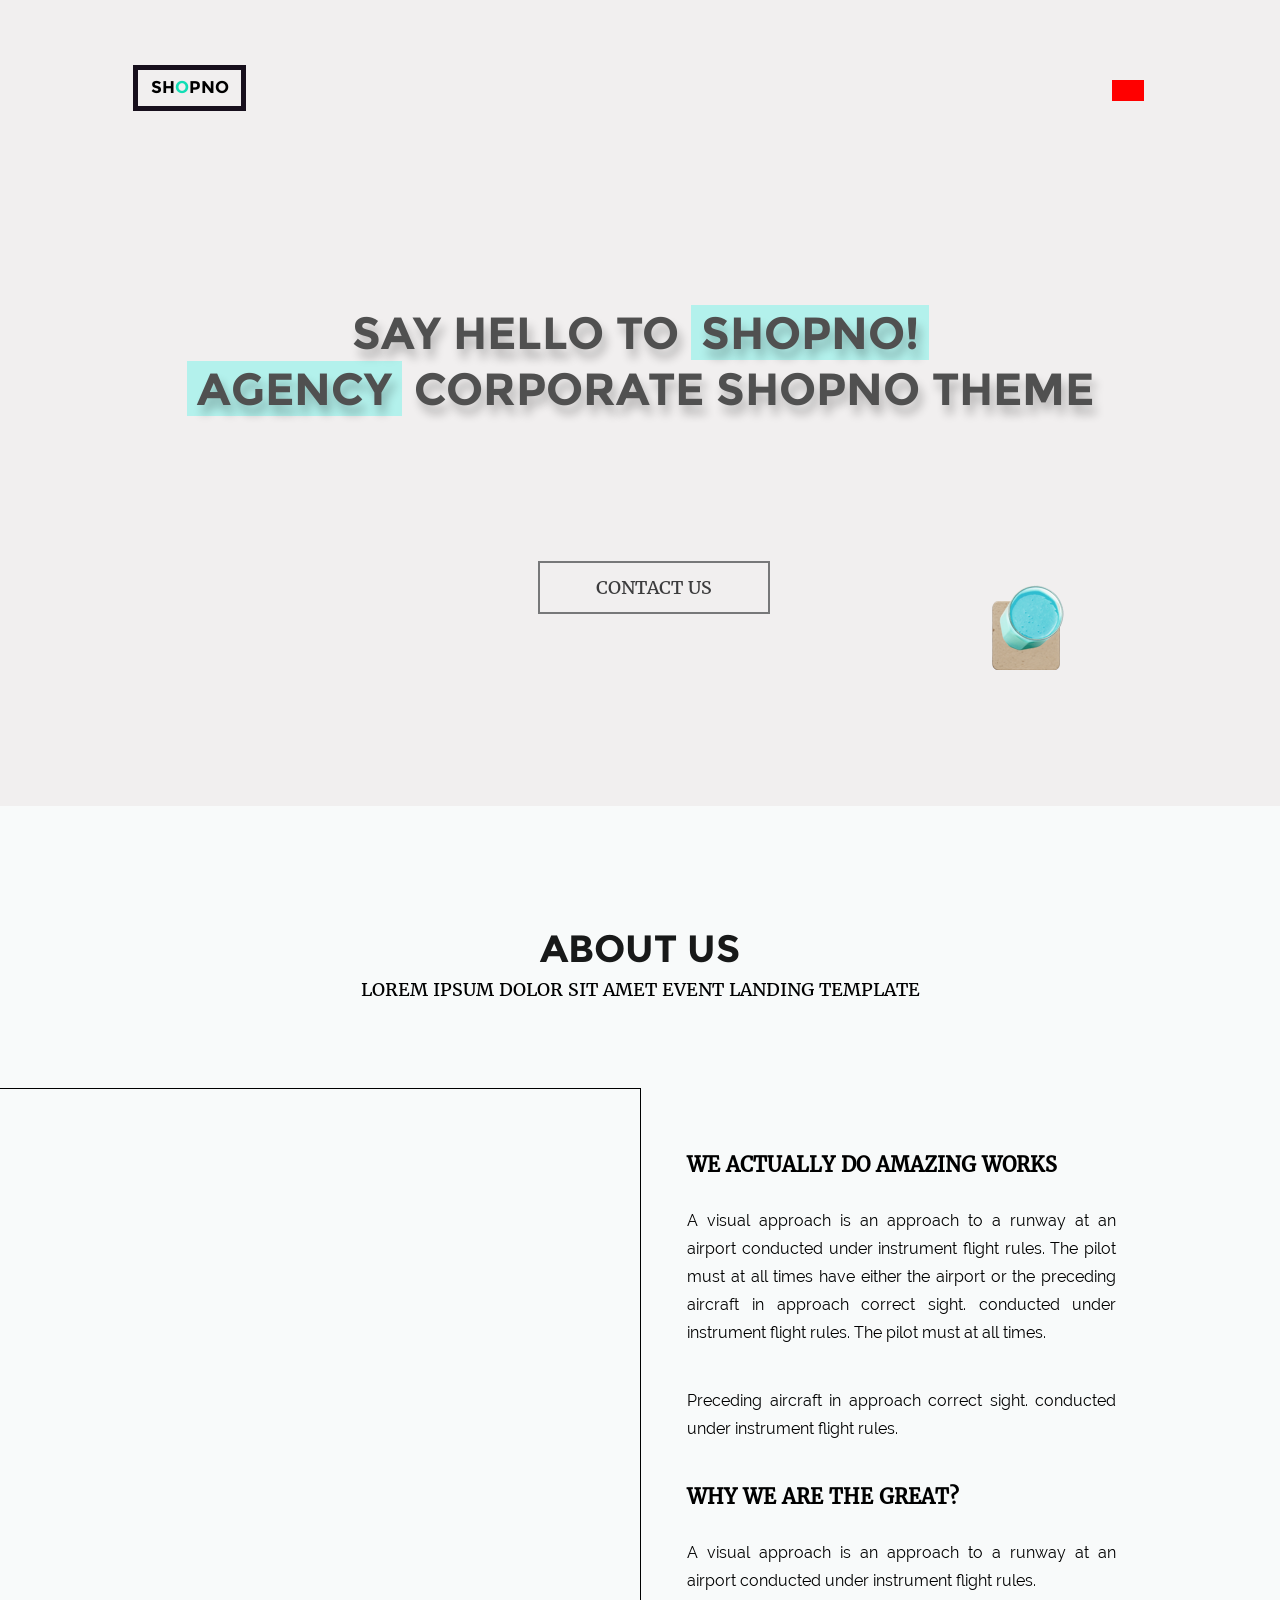
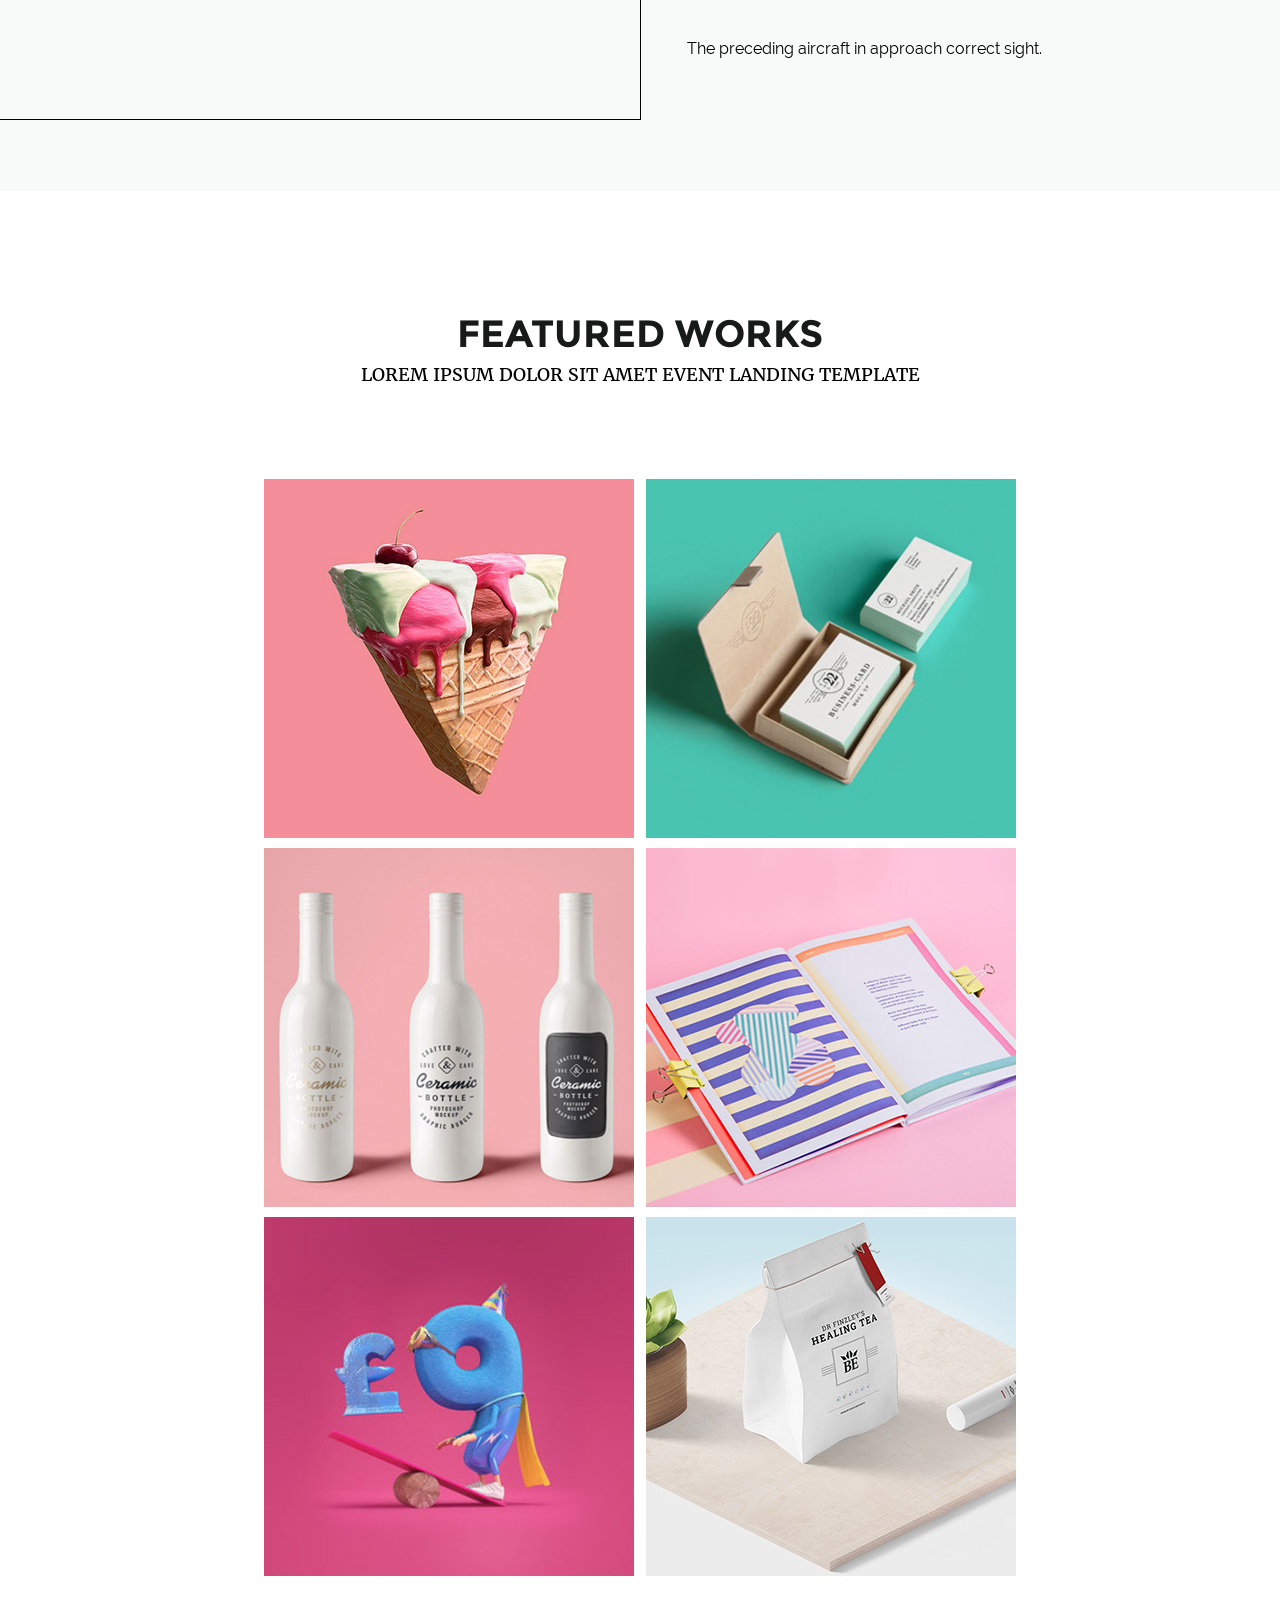
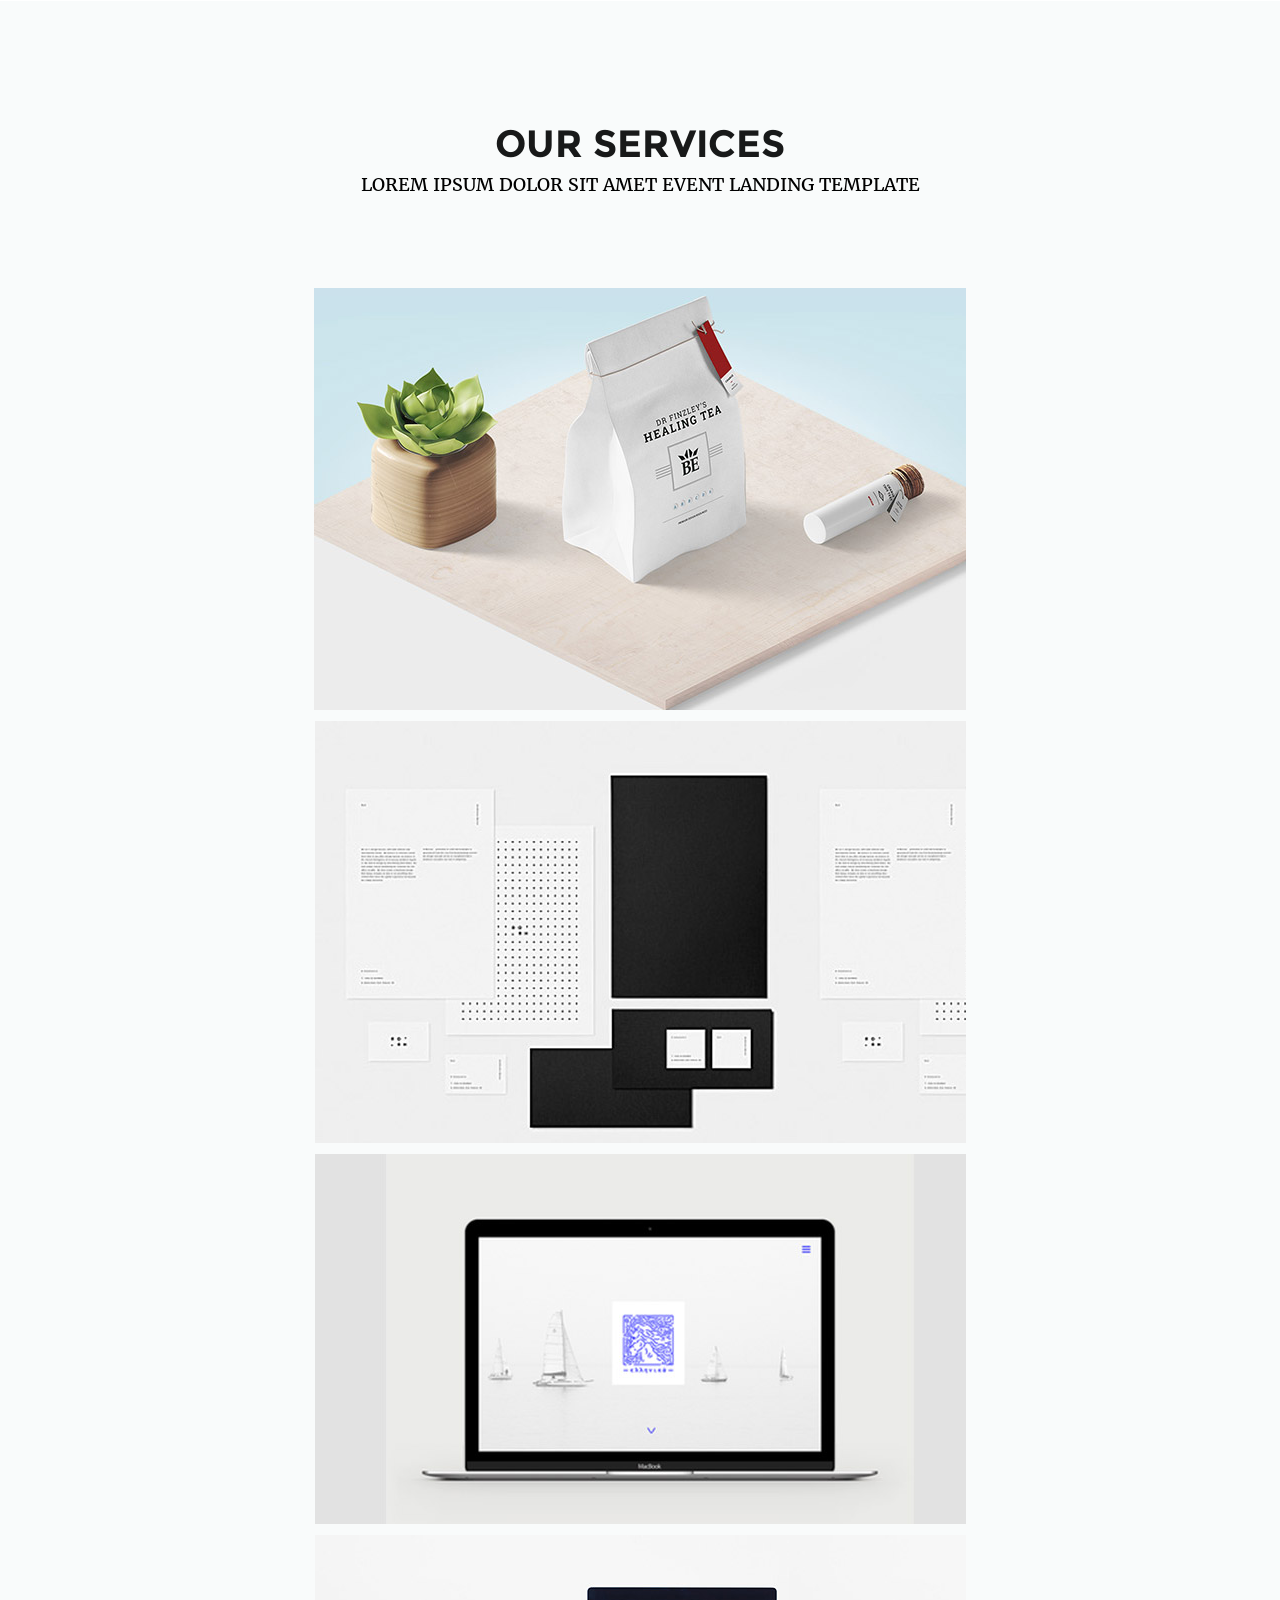
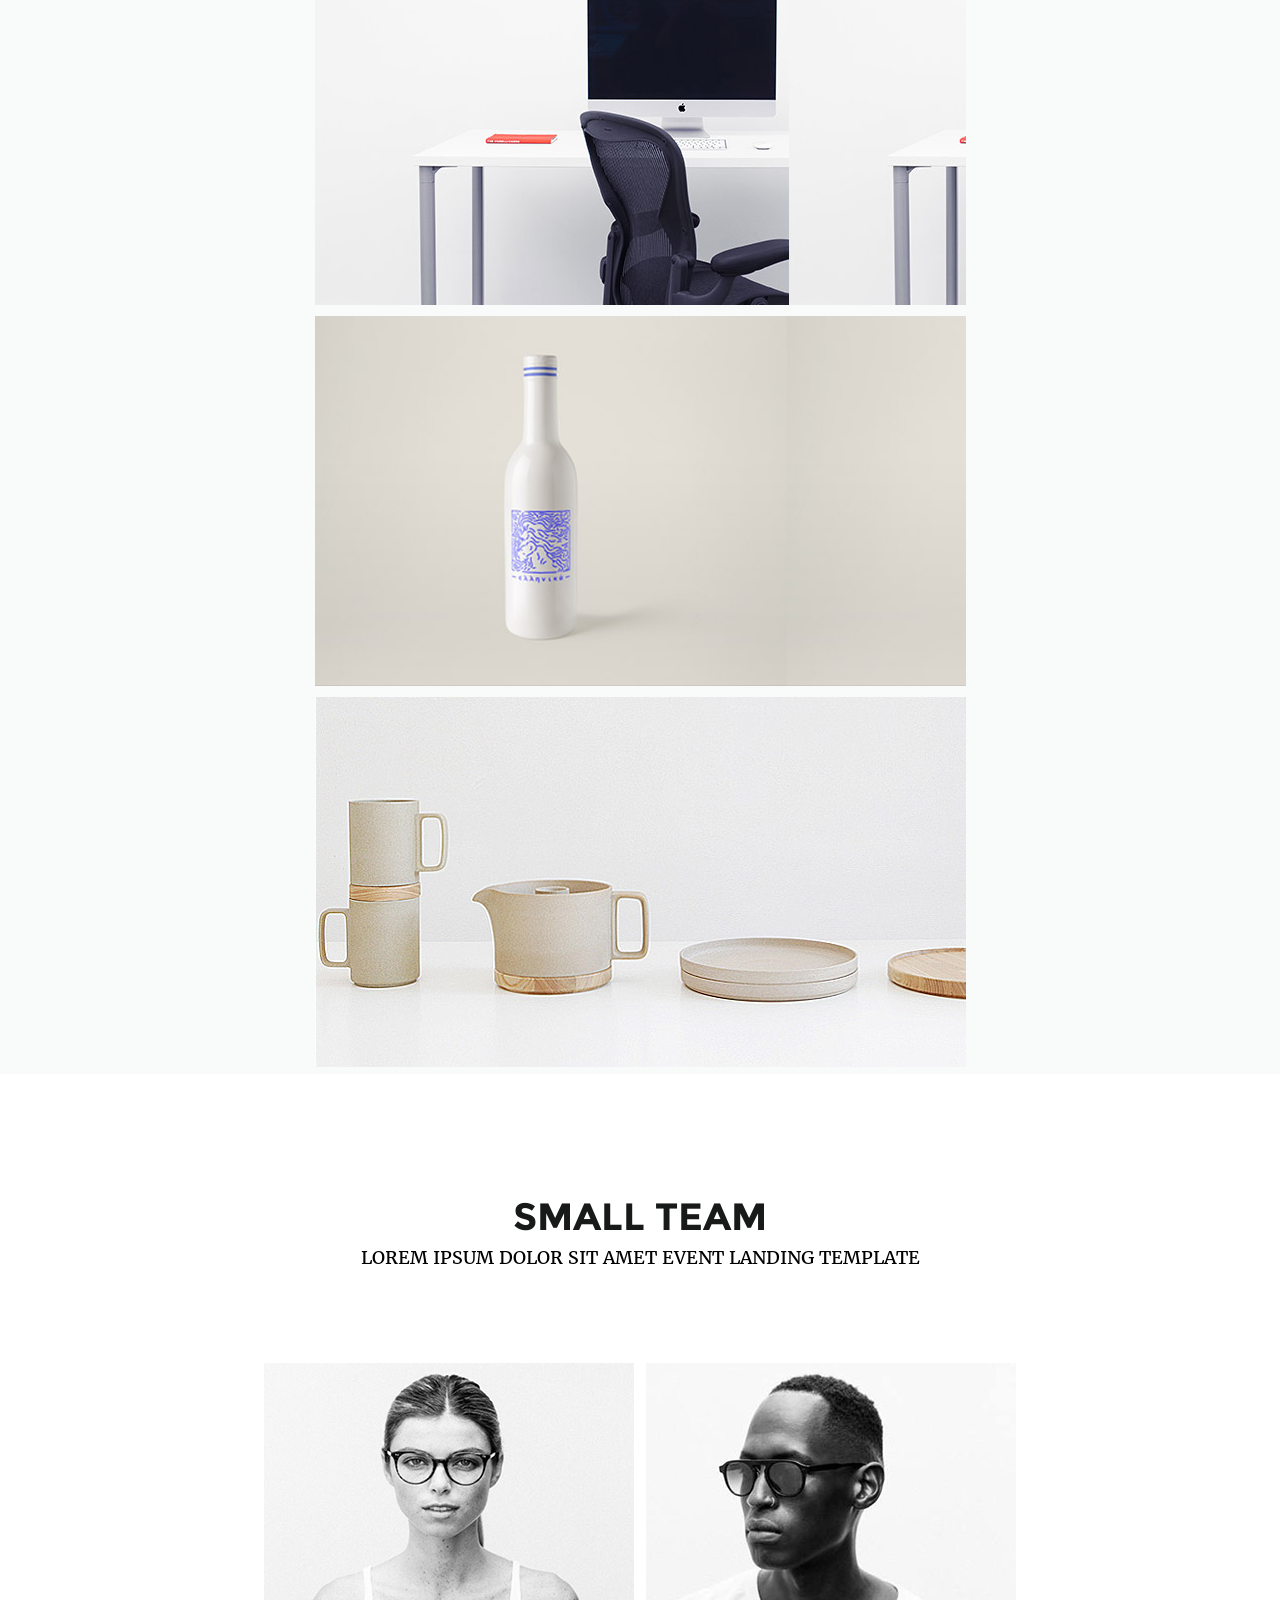
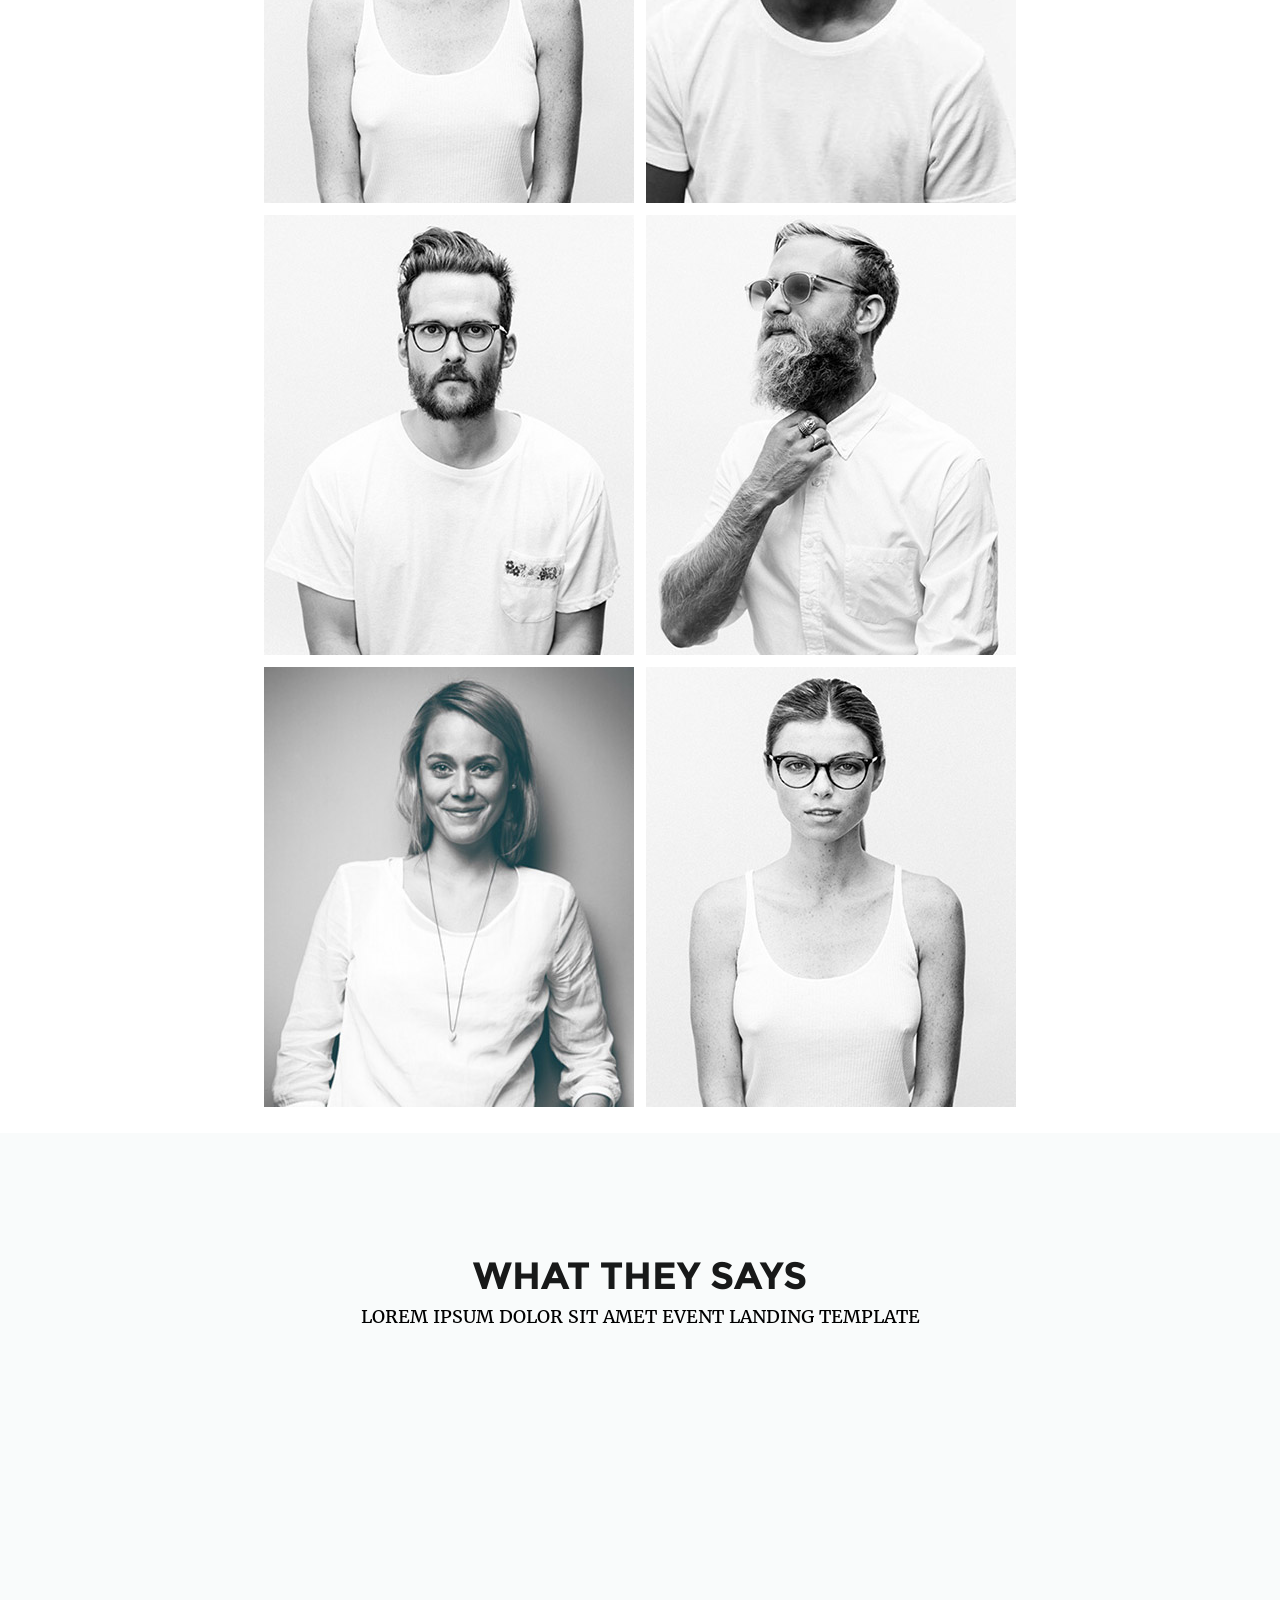
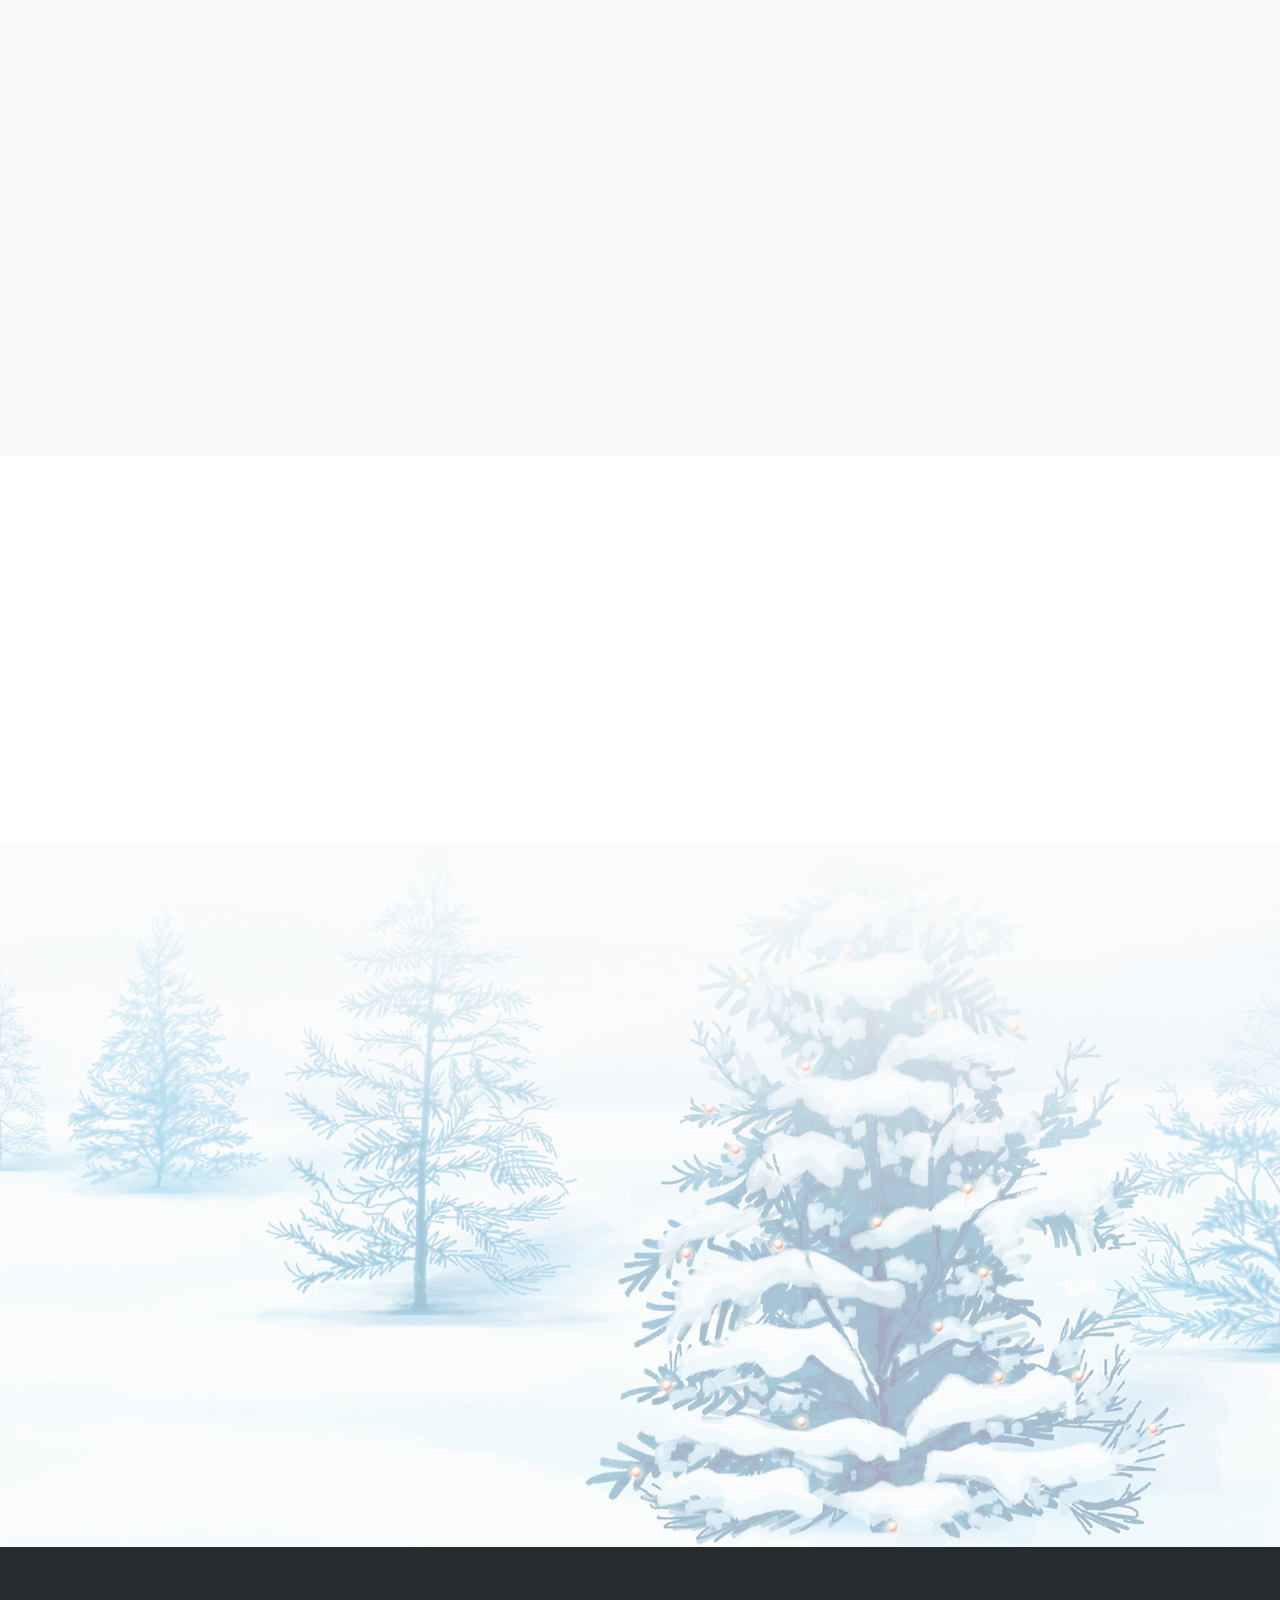
==== index.html @ 78c5b764 "Block Team" ====
<!DOCTYPE html>
<html>
	<head>
		<meta charset="utf-8">
	  	<title>PSD макет</title>
	  	<!-- <meta name="viewport" content="width=device-width"> -->
	  	<link rel="stylesheet" type="text/css" href="reset.css">
	  	<link rel="stylesheet" type="text/css" href="style.css">
	</head>

	<body>
		<div class="container">
			<header class="header">
				<div class="logo header__logo">
					<p>sh<span>o</span>pno</p>
				</div>
				<div class="header__menu"></div>
				<div class="header__text">
					<p>say hello to <span class="text_color">shopno!</span><br>
					<span class="text_color">agency</span> corporate shopno theme</p>
				</div>
				<a class="header__button" href="#">contact us</a>
				<img class="header__img1" src="img/Cork coaster.png">
				<img class="header__img2" src="img/Glass.png">
			</header>

			<section class="about_us">
				<header>
					<h2 class="title_h2">about us</h2>
					<p class="title_p">lorem ipsum dolor sit amet event landing template</p>
				</header>
				<div class="about_us__slider"><!-- Слайдер --></div>
				<article class="about_us__article">
					<h3>We Actually Do amazing works</h3>
					<p>A visual approach is an approach to a runway at an airport conducted under instrument flight rules. The pilot must at all times have either the airport or the preceding aircraft in approach correct sight. conducted under instrument flight rules. The pilot must at all times.</p>
					<p>Preceding aircraft in approach correct sight. conducted under instrument flight rules.</p>
					<h3>why we are the great?</h3>
					<p>A visual approach is an approach to a runway at an airport conducted under instrument flight rules.</p>
					<P>The preceding aircraft in approach correct sight.</p>
				</article>
				<div class="float_both"></div>
			</section>

			<section class="featured-works">
				<header>
					<h2 class="title_h2">featured works</h2>
					<p class="title_p">Lorem ipsum dolor sit amet event landing template</p>
				</header>
				<main>
					<a href="#"><img src="img/F1.jpg" alt=""></a>
					<a href="#"><img src="img/F2.jpg" alt=""></a>
					<a href="#"><img src="img/F3.jpg" alt=""></a>
					<a href="#"><img src="img/F4.jpg" alt=""></a>
					<a href="#"><img src="img/F5.jpg" alt=""></a>
					<a href="#"><img src="img/F6.jpg" alt=""></a>
					<div class="float_both"></div>
				</main>
			</section>

			<section class="our-services">
				<header>
					<h2 class="title_h2">our services</h2>
					<p class="title_p">Lorem ipsum dolor sit amet event landing template</p>
				</header>
				<main>
					<div class="pos services1">
						<div class="textBlok">
							<h3>Designing is The CooL LOVE FOR.</h3>
							<p>Our most popular service is our Virtual Receptionist. We know that sometimes it’s something and you middle most this job was posted less than five minutes ago, and we think it’s a good match for you. If you submit a proposal now, you’ll be one of the first candidates. You may even catch the client while they’re still online.</p>
							<a href="#">x</a>
						</div>						
					</div>
					<div class="pos services2">
						<div class="textBlok">
							<h3>cool psd Design</h3>
							<p>Our most popular service is our we know that sometimes it’s something and you middle most..</p>
							<a href="#">Know More</a>
						</div>
					</div>
					<div class="pos services3">
						<div class="textBlok">
							<h3>Designing is The Cool</h3>
							<p>Our most popular service is our Virtual Receptionist. We know that ...</p>
							<a href="#">Know More</a>
						</div>						
					</div>
					<div class="pos services4">
						<div class="textBlok">
							<h3>PSD TO HTML KORI</h3>
							<p>We know that sometimes it’s something and you middle most..</p>
							<a href="#">Know More</a>
						</div>						
					</div>
					<div class="pos services5">
						<div class="textBlok">
							<h3>cool psd Design</h3>
							<p>Our most popular service is our new virtual Receptionist you middle most..</p>
							<a href="#">Know More</a>
						</div>						
					</div>
					<div class="pos services6">
						<div class="textBlok">
							<h3>Designing is The Cool FOR</h3>
							<p>Our most popular service is our Virtual Receptionist. We know that sometimes it’s something and you middle most..</p>
							<a href="#">Know More</a>
						</div>						
					</div>
				</main>
			</section>

			<section class="small-team">
				<header>
					<h2 class="title_h2">small team</h2>
					<p class="title_p">Lorem ipsum dolor sit amet event landing template</p>
				</header>
				<main>
					<div class="pos">
						<img class="img_team1" src="img/Team1.jpg" alt="">
						<div class="romb romb1"></div>
						<div class="square square1">
							<h1>AL RAYHAN <span>/ UI Designer</span></h1>
							<p>Lorem Ipsum is not simply is  an action designer random text It has roots in a piece.</p>
							<ul class="social">
								<li><a href="#"></a></li>
								<li><a href="#"></a></li>
								<li><a href="#"></a></li>
								<li><a href="#"></a></li>
							</ul>
						</div>
					</div>
					<div class="pos">
						<img class="img_team2" src="img/Team2.jpg" alt="">
						<div class="romb romb1"></div>
						<div class="square square1">
							<h1>AL RAYHAN <span>/ UI Designer</span></h1>
							<p>Lorem Ipsum is not simply is  an action designer random text It has roots in a piece.</p>
							<ul class="social">
								<li class="social_icon1"><a href="#"></a></li>
								<li class="social_icon2"><a href="#"></a></li>
								<li class="social_icon3"><a href="#"></a></li>
								<li class="social_icon4"><a href="#"></a></li>
							</ul>
						</div>
					</div>
					<div class="pos">
						<img class="img_team3" src="img/Team3.jpg" alt="">
						<div class="romb romb1"></div>
						<div class="square square1">
							<h1>AL RAYHAN <span>/ UI Designer</span></h1>
							<p>Lorem Ipsum is not simply is  an action designer random text It has roots in a piece.</p>
							<ul class="social">
								<li class="social_icon1"><a href="#"></a></li>
								<li class="social_icon2"><a href="#"></a></li>
								<li class="social_icon3"><a href="#"></a></li>
								<li class="social_icon4"><a href="#"></a></li>
							</ul>
						</div>
					</div>
					<div class="pos">
						<img class="img_team4" src="img/Team4.jpg" alt="">
						<div class="romb romb1"></div>
						<div class="square square1">
							<h1>AL RAYHAN <span>/ UI Designer</span></h1>
							<p>Lorem Ipsum is not simply is  an action designer random text It has roots in a piece.</p>
							<ul class="social">
								<li class="social_icon1"><a href="#"></a></li>
								<li class="social_icon2"><a href="#"></a></li>
								<li class="social_icon3"><a href="#"></a></li>
								<li class="social_icon4"><a href="#"></a></li>
							</ul>
						</div>
					</div>
					<div class="pos">
						<img class="img_team5" src="img/Team5.jpg" alt="">
						<div class="romb romb1"></div>
						<div class="square square1">
							<h1>AL RAYHAN <span>/ UI Designer</span></h1>
							<p>Lorem Ipsum is not simply is  an action designer random text It has roots in a piece.</p>
							<ul class="social">
								<li class="social_icon1"><a href="#"></a></li>
								<li class="social_icon2"><a href="#"></a></li>
								<li class="social_icon3"><a href="#"></a></li>
								<li class="social_icon4"><a href="#"></a></li>
							</ul>
						</div>
					</div>
					<div class="pos">
						<img class="img_team6" src="img/Team1.jpg" alt="">
						<div class="romb romb1"></div>
						<div class="square square1">
							<h1>AL RAYHAN <span>/ UI Designer</span></h1>
							<p>Lorem Ipsum is not simply is  an action designer random text It has roots in a piece.</p>
							<ul class="social">
								<li class="social_icon1"><a href="#"></a></li>
								<li class="social_icon2"><a href="#"></a></li>
								<li class="social_icon3"><a href="#"></a></li>
								<li class="social_icon4"><a href="#"></a></li>
							</ul>
						</div>
					</div>
				</main>
			</section>

			<section class="what-they-says">
				<header>
					<h2 class="title_h2">what they says</h2>
					<p class="title_p">Lorem ipsum dolor sit amet event landing template</p>
				</header>
				<div></div>
				<div></div>
			</section>

			<section class="brand-name">
				<div><!-- какой-то хитрый спрайт --></div>
			</section>

			<section class="contact-us">
			</section>

			<footer class="footer-main">
			</footer>
		</div>
	</body>
</html>
---- style.css ----
body {
	font-family: 'fonts/Raleway-Regular.ttf';
}

.container {
	max-width: 1440px;
	margin: 0 auto;
}

/*Подключение шрифтов*/
@font-face {
	font-family: 'Raleway-Regular';
	src: url('fonts/Raleway-Regular.ttf');
}


@font-face {
	font-family: 'Montserrat-Bold';
	src: url('fonts/Montserrat-Bold.ttf');
}

@font-face {
	font-family: 'Merriweather-Regular';
	src: url('fonts/Merriweather-Regular.ttf');
}

/*Свойства внутри класса HEADER_MAIN*/

.header {
	height: 806px;
	background-color: #f1efef;
	position: relative;
}

.logo {
	/*Общие свойства не зависимо от места расположения логотипа в макете*/
	width: 113px;
	height: 46px;
	border: 5px solid #170f1c;
	box-sizing: border-box;

	font-family: 'Montserrat-Bold';
	font-size: 17px;
	line-height: 28px;
	text-transform: uppercase;
	text-align: center;
	padding: 3px 0; /*Выравнивание по высоте*/
}

.logo span {
	color: #12deb5;
}

.header__logo {	
	float: left; /*Теперь блок не занимает влю ширину*/

	position: relative;
	top: 65px;
	left: 10.4%;
}

.header__menu {
	height: 21px;
	width: 32px;
	float: right; /*Теперь блок не занимает влю ширину*/

	position: relative;
	top: 80px;
	right: 10.6%;

	background-color: red; /*Временный цвет для отображения на экране*/
}

.header__text {
	clear: both;

	position: relative;
	top: calc(305px - 46px);

	padding: 0 10.4%; /*Чтобы при сужении экрана буквы не прилипали к краям*/
}

.header__text p {
	font-family: 'Montserrat-Bold';
	font-size: 45px;
	line-height: 56px;	
	text-transform: uppercase;
	text-align: center;	
	color: #505050;
	text-shadow: 4px 9px 10px rgba(0, 0, 0, 0.24);	
}

.header__text span {
	background-color:  rgba(118, 244, 234, 0.5);
	padding: 0 10px;
}

.header__button {
	width: 232px;
	height: 53px;

	text-decoration: none;
	font-family: 'Merriweather-Regular';
	font-size: 18px;
	line-height: 28px;
	text-transform: uppercase;
	text-align: center;
	padding: 11px 0;
	color: #3c3c3d;
	
	box-sizing: border-box;
	border: 2px solid #777879;

	background-color: transparent;
	
	float: left;
	position: relative;
	top: calc(560px - 46px - 111px);
	left: 42%;
}

.header__img1 {
	width: 68px;
	height: 69px;
	
	position: absolute;
	bottom: 136px;
	right: 17.2%;
}

.header__img2 {	
	position: absolute;
	bottom: 155px;
	right: 16.9%;
}



.about_us {
	min-height: 985px;
	background-color: #f8fafa;
}

.title_h2 {
	font-family: 'Montserrat-Bold';
	color: #181919;
	font-size: 38px;
	line-height: 28px;
	text-align: center;
	text-transform: uppercase;
	padding-top: 129px;
}

.title_p {
	font-family: 'Merriweather-Regular';
	color: #000000;
	font-size: 18px;
	line-height: 28px;
	text-align: center;
	text-transform: uppercase;
	margin-top: 13px;
	margin-bottom: 85px;
}

.about_us__slider {
	height: 630px;
	width: 50%;
	float: left;
	outline: 1px solid black;
}

.about_us__article {
	min-height: 630px;
	width: 50%;
	float: right;
	box-sizing: border-box;
	padding-top: 62px;
	padding-left: 3.7%;
	padding-right: 12.8%;
}

.about_us__article h3 {
	font-family: 'Merriweather-Regular';
	font-size: 20px;
	font-weight: bold;
	line-height: 28px;
	text-transform: uppercase;
	margin-bottom: 28px;
}

.about_us__article p {
	font-family: 'Raleway-Regular';
	font-size: 16px;
	line-height: 28px;
	text-align: justify;
	margin-bottom: 40px;
}

/*Чтобы при увеличении контента в article блок about_us мог увеличивать высоту*/
.float_both {
	clear: both;
}



.featured-works {
	min-height: 1166px;
	background-color: #ffffff;
	padding-bottom: 20px;
}

.featured-works main {
	box-sizing: border-box;
	width: 100%;
	min-height: 750px;
	padding: 0 10.3%;
	text-align: center;
}

.featured-works a {
	display: inline-block;
	width: 370px;
	height: 359px;
	margin: 5px 4px;

	transition: all .5s ease;
}

.featured-works a:last-child {
	clear: both;
}

.featured-works a:hover {
	transform: scale(1.05);
}




.our-services {
	min-height: 1618px;
	background-color: #f9fbfb;
}

.our-services main {
	box-sizing: border-box;
	width: 100%;
	min-height: 1300px;
	padding: 0 10.3%;
	text-align: center;
}

.our-services main div {
	display: inline-block;
	margin: 4px 3px;
}

/*-----------------------------------------------------------*/
.our-services .pos {
	position: relative;
}
.our-services .pos:before {
	content: '';
	position: absolute;
	top: 0;
	left: 0;

	transition: opacity 1.0s;
	opacity: 0;
}
.our-services .pos:hover:before {
	opacity: 1;
}

.our-services .services1,
.our-services .services1:before {	
	width: 652px;
	height: 422px;
}
.our-services .services1 {
	background-image: url(img/Our1.jpg);	
}
.our-services .services1:before {
	background-color: #71f5ea;	
}

.our-services .services2,
.our-services .services2:before {
	width: 474px;
	height: 422px;
}
.our-services .services2 {
	background-image: url(img/Our2.jpg);
}
.our-services .services2:before {
	background-color: rgba(0, 0, 0, 0.7);
}

.our-services .services3,
.our-services .services3:before {
	width: 651px;
	height: 370px;
}
.our-services .services3 {
	background-image: url(img/Our3.jpg);
}
.our-services .services3:before {
	background-color: rgba(0, 0, 0, 0.7);
}

.our-services .services4,
.our-services .services4:before {
	width: 472px;
	height: 370px;
}
.our-services .services4 {
	background-image: url(img/Our4.jpg);
}
.our-services .services4:before {
	background-color: rgba(0, 0, 0, 0.7);
}

.our-services .services5,
.our-services .services5:before {
	width: 472px;
	height: 370px;
}
.our-services .services5 {
	background-image: url(img/Our5.jpg);
}
.our-services .services5:before {
	background-color: rgba(0, 0, 0, 0.7);
}

.our-services .services6,
.our-services .services6:before {
	width: 651px;
	height: 370px;
}
.our-services .services6 {
	background-image: url(img/Our6.jpg);
}
.our-services .services6:before {
	background-color: rgba(0, 0, 0, 0.7);
}


.textBlok {
	text-align: left;

	position: absolute;
	bottom: 65px;
	left: 65px;
	
	transition: opacity 0.7s;
	opacity: 0;
}
.services1 .textBlok {
	top: 58px;
}

.services1 .textBlok h3 {
	color: #000000;
	margin-bottom: 28px;
	padding-right: 140px;
}
.textBlok h3 {
	font-family: 'Merriweather-Regular';
	font-size: 20px;
	font-weight: bold;
	line-height: 28px;
	text-transform: uppercase;

	color: #ffffff;
	padding-right: 23%;
	margin-bottom: 28px;
}

.services1 .textBlok p {
	color: #000000;
	margin-bottom: 28px;
	padding-right: 140px;		
}
.textBlok p {
	font-family: 'Raleway-Regular';
	font-size: 16px;
	line-height: 28px;
	text-align: left;

	color: #b7b7b7;
	padding-right: 23%;
	margin-bottom: 28px;
}

.services1 .textBlok a {
	width: 25px;

	color: #000000;	
}
.textBlok a {
	position: relative;
	display: inline-block;

	text-decoration: none;
	text-transform: uppercase;
	font-family: 'Raleway-Regular';
	font-size: 19px;
	font-weight: 300;
	line-height: 38px;
	color: #b7b7b7;
	padding-left: 10px;
	
	width: 170px;
	height: 40px;

	border: 1px solid transparent;
	border-radius: 10px;
	transition: border-color .5s,
}
/*For Transform width and height*/
.textBlok a:before {
	content: '';
	background-image: url(img/Strelka.png);

	width: 0px;
	height: 0px;

	position: absolute;
	top: 10px;
	right: 10px;
	transition: width .5s,
				height .5s;
}
/*For Transform border-color*/
.services1 .textBlok a:hover {
	border: 1px solid #000000;
}
.textBlok a:hover {
	border: 1px solid #b7b7b7;
}

.services1 .textBlok a:hover:before {
	content: none;
}
/*For Transform width and height*/
.textBlok a:hover:before {
	width: 22px;
	height: 15px;
}

.our-services .pos:hover .textBlok {	
	opacity: 1;
}

/*----------------------------------------------------------*/

.small-team {
	min-height: 1315px;
	background-color: #ffffff;
}

.small-team main {
	box-sizing: border-box;
	width: 100%;
	min-height: 1119px;
	padding: 0 10.3%;
	padding-bottom: 20px;
	text-align: center;
}

.small-team .pos {
	position: relative;
	display: inline-block;
	width: 370px;
	height: 440px;
	margin: 6px 4px;
}

.small-team .pos > .romb {
	position: absolute;
	bottom: 238px;
	left: 30px;
	/*CSS треугольник*/
	width: 0px;
	height: 0px;
	border-left: 20px solid transparent;
	border-right: 20px solid transparent;
	border-bottom: 40px solid #6ef5ea;
	opacity: 0;
}

.small-team .pos > .square {
	position: absolute;
	bottom: 17px;
	left: 17px;
	width: 335px;
	height: 242px;
	background-color: #6ef5ea;
	text-align: left;
	box-sizing: border-box;
	padding: 40px;
	opacity: 0;
}

.small-team .pos:hover .romb1,
.small-team .pos:hover .romb2,
.small-team .pos:hover .romb3,
.small-team .pos:hover .romb4,
.small-team .pos:hover .romb5,
.small-team .pos:hover .romb6 {
	opacity: 1;
	transition: opacity 1.5s;
}
.small-team .pos:hover .square1,
.small-team .pos:hover .square2,
.small-team .pos:hover .square3,
.small-team .pos:hover .square4,
.small-team .pos:hover .square5,
.small-team .pos:hover .square6 {
	opacity: 1;
	transition: opacity 1s;
}

.small-team .pos > .square > h1 {
	font-family: 'Merriweather-Regular';
	font-size: 20px;
	font-weight: bold;
	line-height: 24px;
	text-transform: uppercase;
	margin-bottom: 20px;
}

.small-team .pos > .square > h1 > span{
	font-size: 15px;
	font-weight: 300;
	font-style: italic;
	text-transform: none;
	color: #767070;
}

.small-team .pos > .square > p {
	font-family: 'Raleway-Regular';
	font-size: 16px;
	line-height: 24px;
	text-align: justify;
	margin-bottom: 30px;
}

.small-team .pos > .square > .social {
	height: 35px;
}

.small-team .pos > .square > .social > li {
	display: inline-block;
	width: 25px;
	height: 15px;
	margin: 10px 0;
	background-repeat: no-repeat;
}

.small-team .pos > .square > .social > li:nth-child(1) {
	background-image: url('img/facebook-f-brands.svg');
}

.small-team .pos > .square > .social > li:nth-child(2) {
	background-image: url('img/twitter-brands.svg');
}
.small-team .pos > .square > .social > li:nth-child(3) {
	background-image: url('img/instagram-brands.svg');
}
.small-team .pos > .square > .social > li:nth-child(4) {
	background-image: url('img/envelope-regular.svg');
}

.small-team .pos > .square > .social > li:nth-child(1):hover,
.small-team .pos > .square > .social > li:nth-child(2):hover,
.small-team .pos > .square > .social > li:nth-child(3):hover,
.small-team .pos > .square > .social > li:nth-child(4):hover {
	margin: 7.5px 0;
	height: 20px;
}

.small-team .pos > .square > .social > li > a {
	display: block;
	width: 30px;
	height: 15px;
}






.what-they-says {
	min-height: 923px;
	background-color: #f9fbfb;
}

.brand-name {
	min-height: 387px;
}

.contact-us {
	min-height: 704px;
	background-image: url('img/Fon.jpg');
}

.footer-main {
	min-height: 312px;
	background-color: #262b2e;
}

@media screen and (max-width: 1370px) {
	.our-services .services2,
	.our-services .services4,
	.our-services .services5,
	.our-services .services2:before,
	.our-services .services4:before,
	.our-services .services5:before {
		width: 651px;
	}
	
}
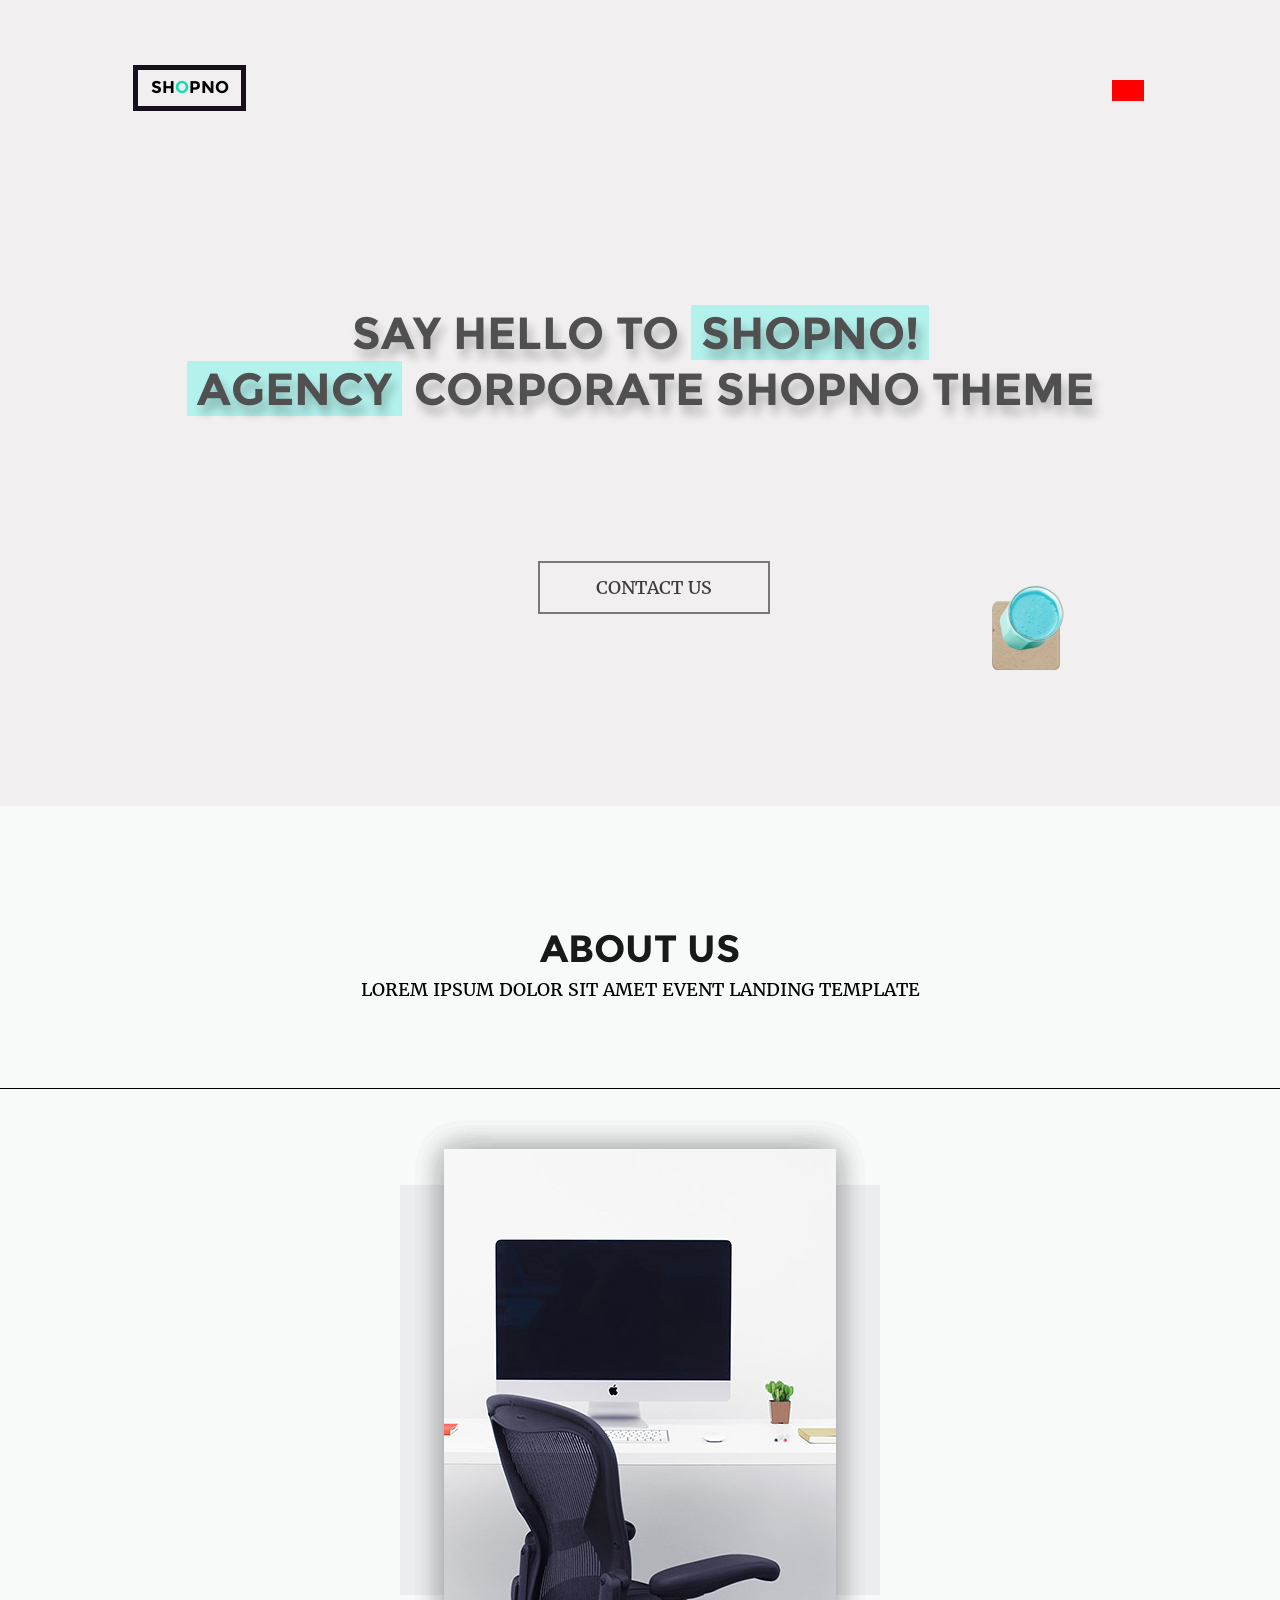
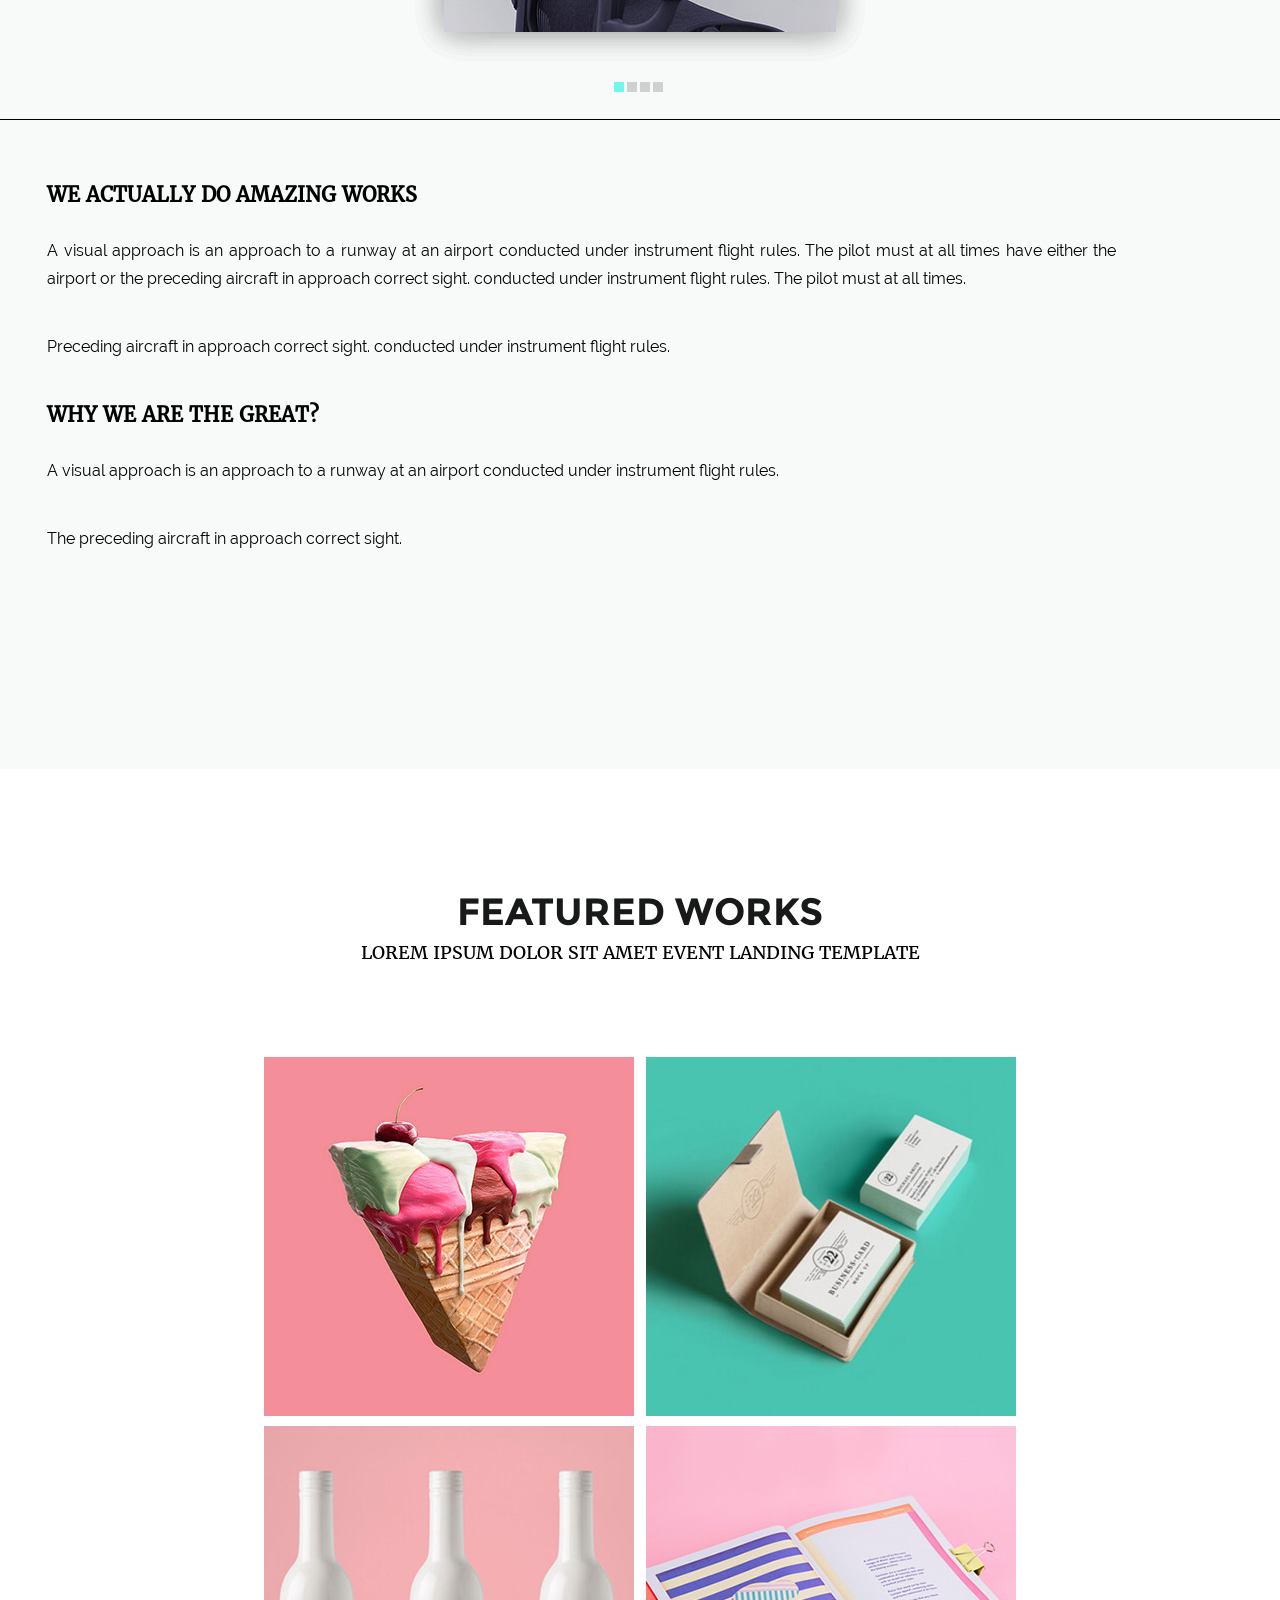
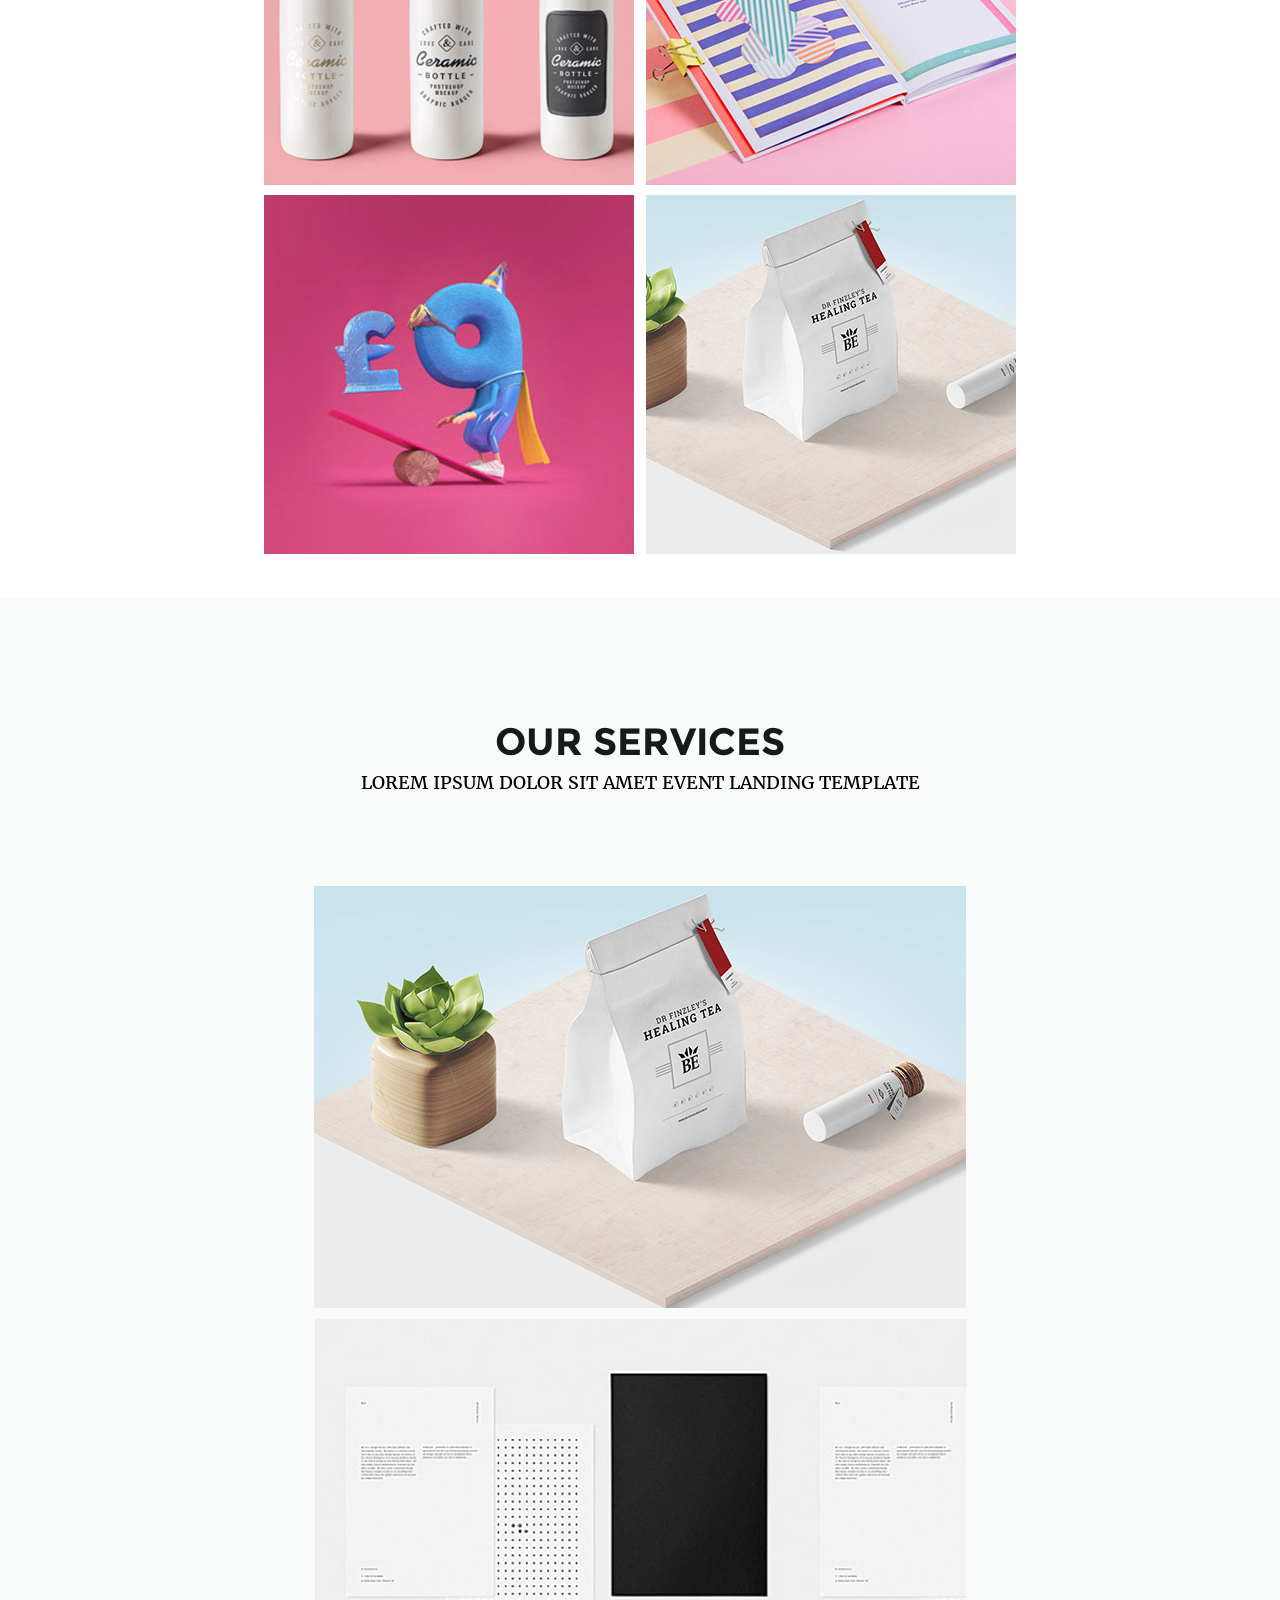
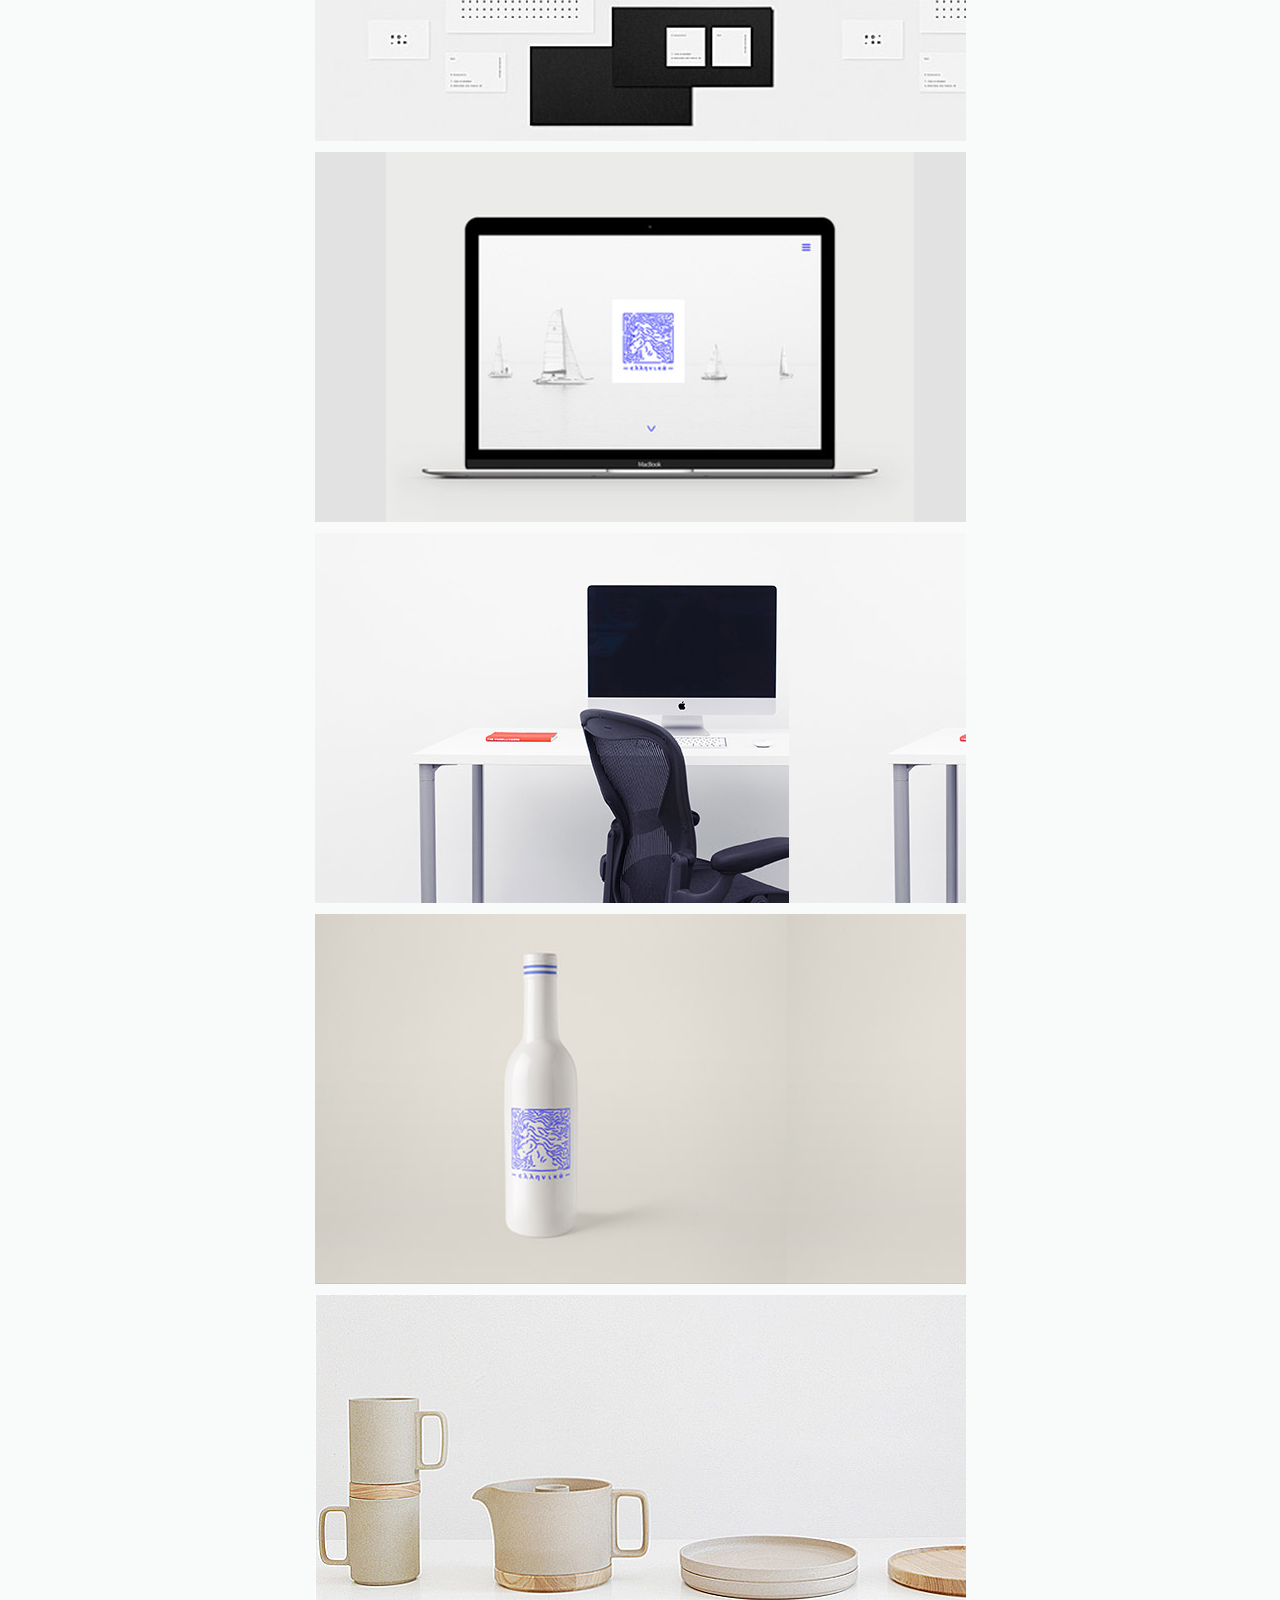
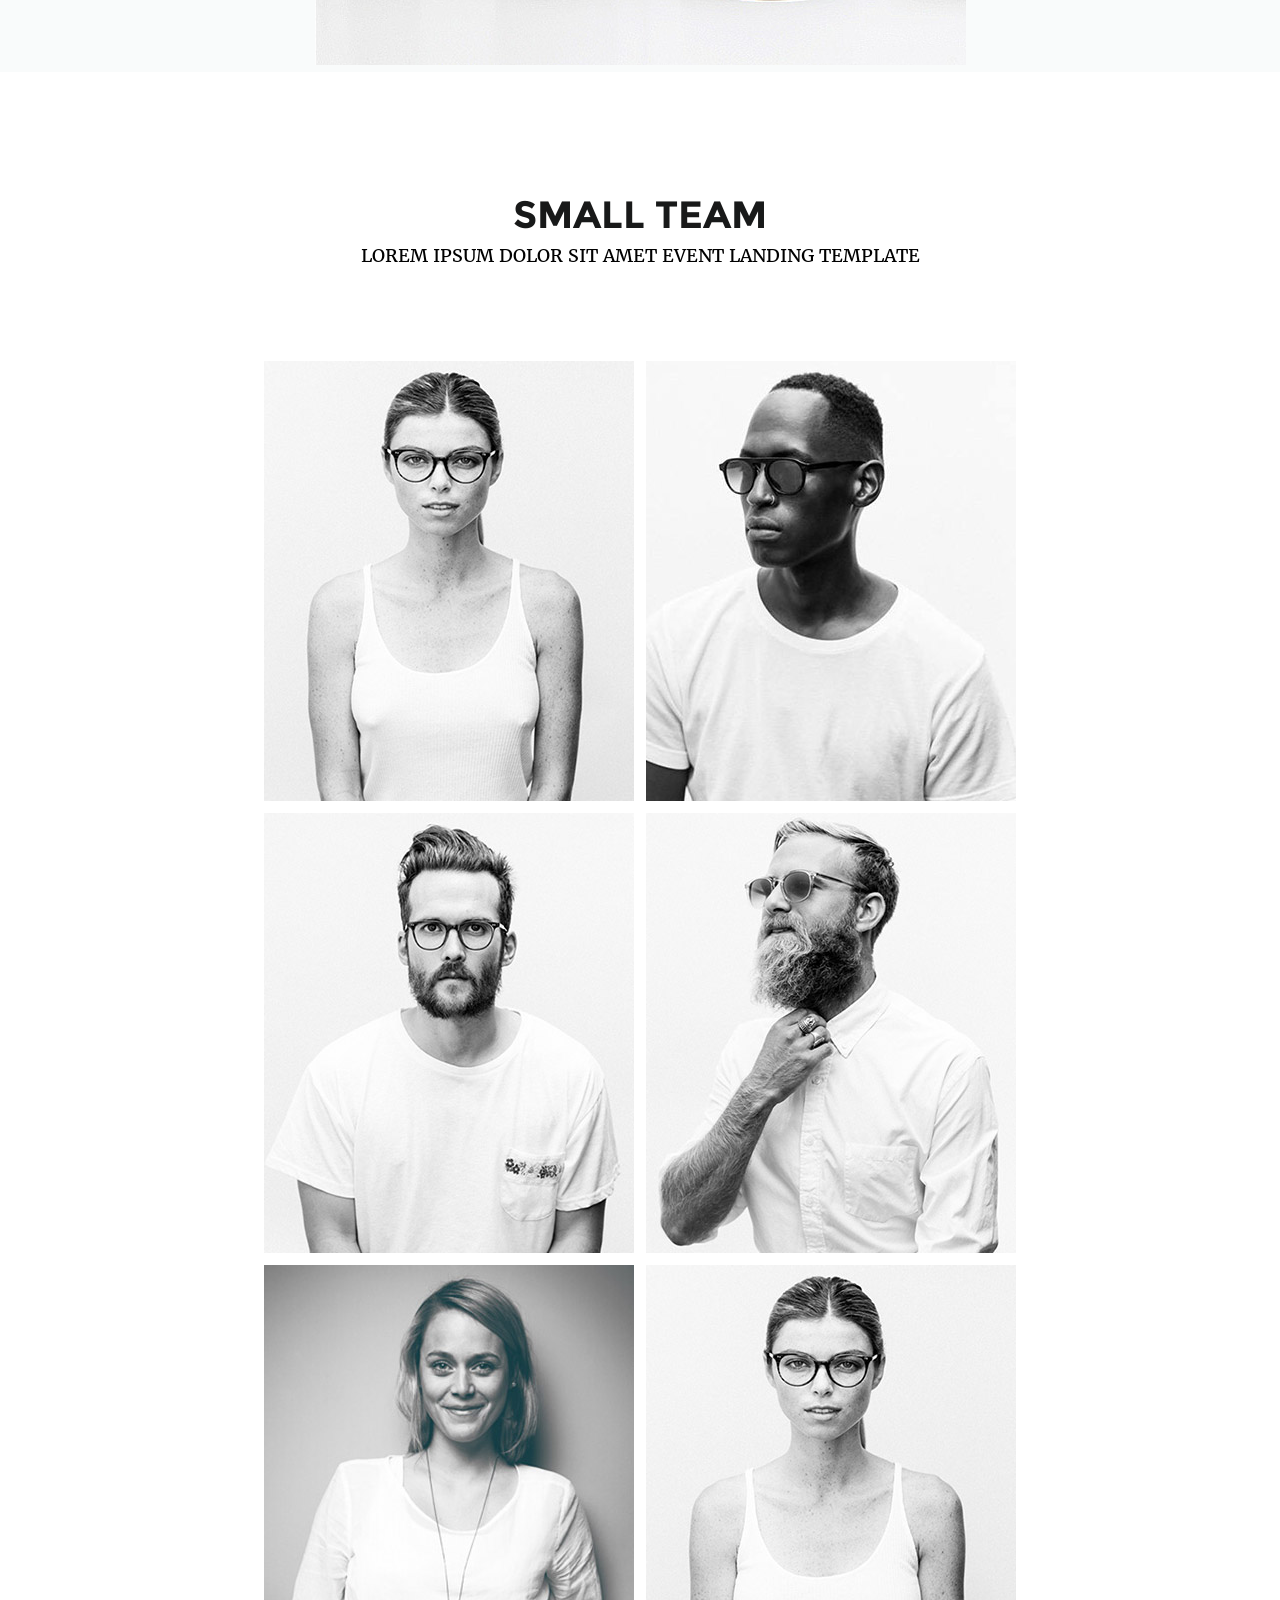
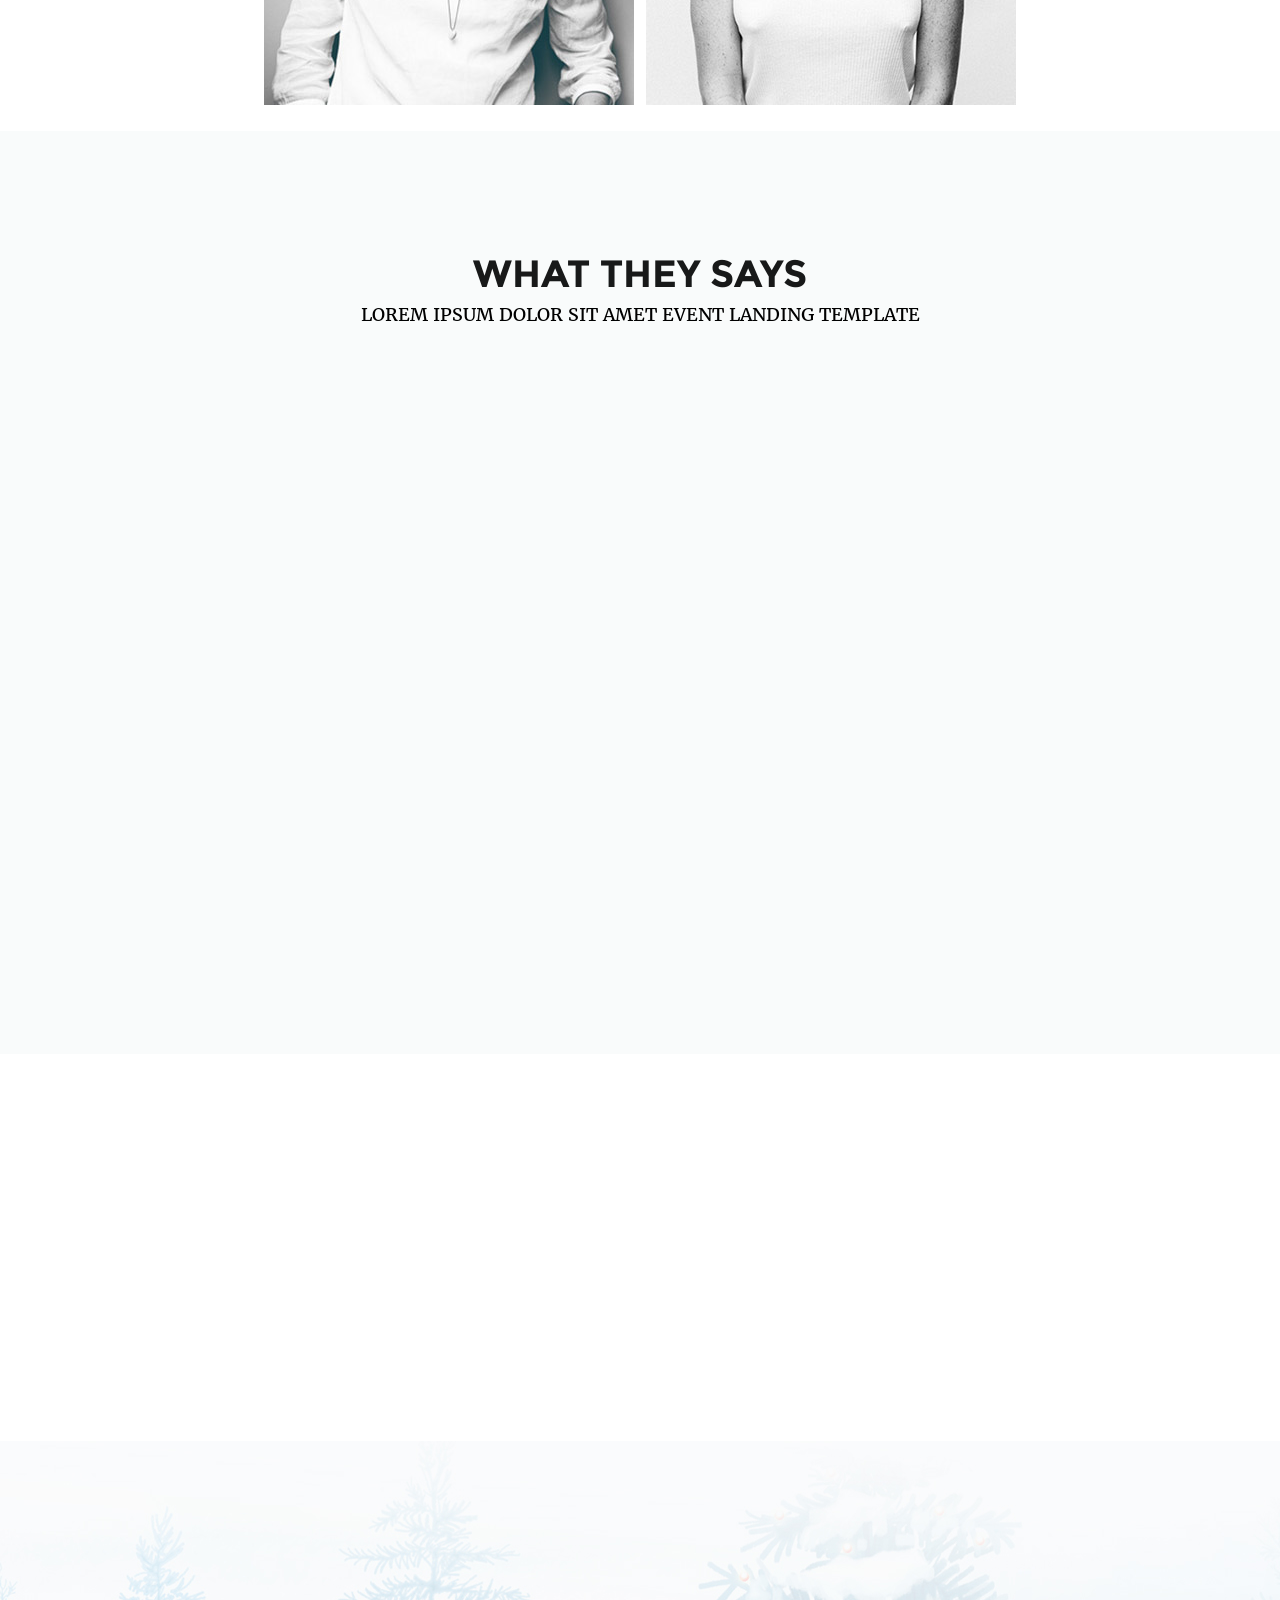
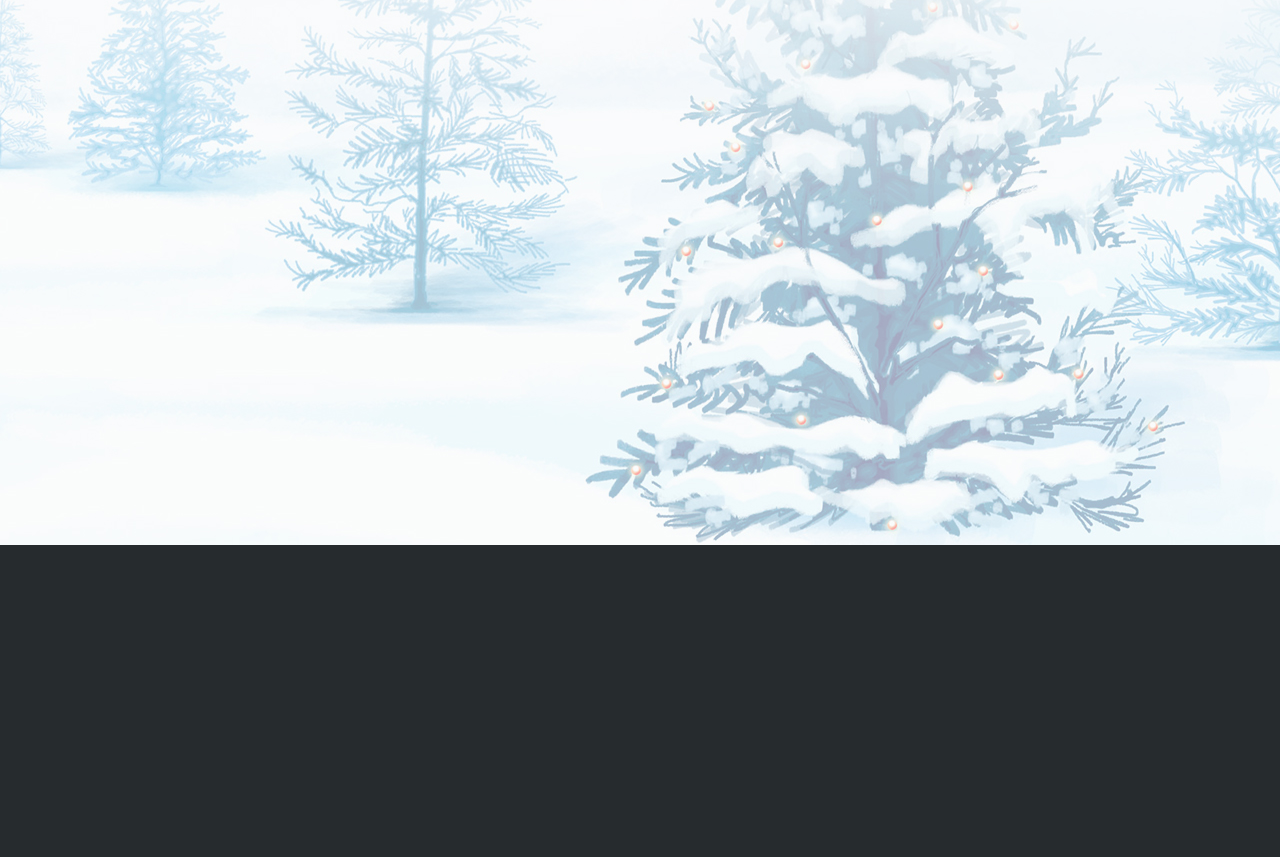
==== commit 5877e376: "About Us slide" ====
--- a/index.html
+++ b/index.html
@@ -29,7 +29,25 @@
 					<h2 class="title_h2">about us</h2>
 					<p class="title_p">lorem ipsum dolor sit amet event landing template</p>
 				</header>
-				<div class="about_us__slider"><!-- Слайдер --></div>
+				<div class="about_us__slider">
+					<div class="wrap">
+						<div class="ground"></div>
+						<div class="slide slide1"><img src="img/about1.jpg" alt=""></div>
+						<div class="slide slide2"></div>
+						<div class="slide slide3"></div>
+						<div class="slide slide4"></div>
+						<input type="radio" name="point" id="slide1" checked>
+						<input type="radio" name="point" id="slide2">
+						<input type="radio" name="point" id="slide3">
+						<input type="radio" name="point" id="slide4">
+						<div class="control">
+							<label for="slide1"></label>
+							<label for="slide2"></label>
+							<label for="slide3"></label>
+							<label for="slide4"></label>
+						</div>
+					</div>
+				</div>
 				<article class="about_us__article">
 					<h3>We Actually Do amazing works</h3>
 					<p>A visual approach is an approach to a runway at an airport conducted under instrument flight rules. The pilot must at all times have either the airport or the preceding aircraft in approach correct sight. conducted under instrument flight rules. The pilot must at all times.</p>
--- a/style.css
+++ b/style.css
@@ -166,8 +166,59 @@
 	height: 630px;
 	width: 50%;
 	float: left;
-	outline: 1px solid black;
-}
+}
+
+.about_us__slider .wrap {
+	position: relative;
+	top: 60px;
+	left: 185px;
+	height: 540px;
+	width: 480px;
+}
+
+.about_us__slider .wrap .ground {
+	position: absolute;
+	top: 36px;
+	height: 410px;
+	width: inherit;
+	background-color: #ecedef;
+}
+
+.about_us__slider .slide {
+	position: absolute;
+	left: 50%;
+	margin-left: -196px;
+	width: 392px;
+	height: 483px;
+	box-shadow: 0 0 30px rgba(20, 20, 20, 0.13);
+}
+
+.about_us__slider .wrap input {
+	display: none;
+}
+
+.about_us__slider .wrap .control {
+	position: absolute;
+	left: 50%;
+	margin-left: -25px; 
+	bottom: 0;
+	width: 50px;
+	height: 10px;
+}
+
+.about_us__slider .wrap .control label {
+	display: inline-block;
+	position: relative;
+	margin-left: -1px;
+	width: 10px;
+	height: 10px;
+	background-color: #d0d0d0;
+}
+
+#slide1:checked ~ .control label:nth-of-type(1) {
+	background-color: #71f6eb;
+}
+
 
 .about_us__article {
 	min-height: 630px;
@@ -198,6 +249,7 @@
 
 /*Чтобы при увеличении контента в article блок about_us мог увеличивать высоту*/
 .float_both {
+	height: 20px;
 	clear: both;
 }
 
@@ -509,7 +561,7 @@
 .small-team .pos:hover .romb5,
 .small-team .pos:hover .romb6 {
 	opacity: 1;
-	transition: opacity 1.5s;
+	transition: opacity 2s;
 }
 .small-team .pos:hover .square1,
 .small-team .pos:hover .square2,
@@ -547,21 +599,23 @@
 }
 
 .small-team .pos > .square > .social {
-	height: 35px;
+	height: 20px;
 }
 
 .small-team .pos > .square > .social > li {
 	display: inline-block;
 	width: 25px;
-	height: 15px;
-	margin: 10px 0;
+	height: 20px;
+	margin-left: -4px;
 	background-repeat: no-repeat;
+	background-position: center;
+	background-size: 25px 15px;
+
 }
 
 .small-team .pos > .square > .social > li:nth-child(1) {
 	background-image: url('img/facebook-f-brands.svg');
 }
-
 .small-team .pos > .square > .social > li:nth-child(2) {
 	background-image: url('img/twitter-brands.svg');
 }
@@ -576,8 +630,7 @@
 .small-team .pos > .square > .social > li:nth-child(2):hover,
 .small-team .pos > .square > .social > li:nth-child(3):hover,
 .small-team .pos > .square > .social > li:nth-child(4):hover {
-	margin: 7.5px 0;
-	height: 20px;
+	background-size: 100% 100%;
 }
 
 .small-team .pos > .square > .social > li > a {
@@ -619,5 +672,19 @@
 	.our-services .services5:before {
 		width: 651px;
 	}
+
+	.about_us__slider {
+	width: 100%;
+	float: none;
+	outline: 1px solid black;
+	}
+
+	.about_us__article {
+		width: 100%;
+		float: none;
+	}
 	
+	.about_us__slider .wrap {
+	left: 50%;
+	margin-left: -240px;
 }
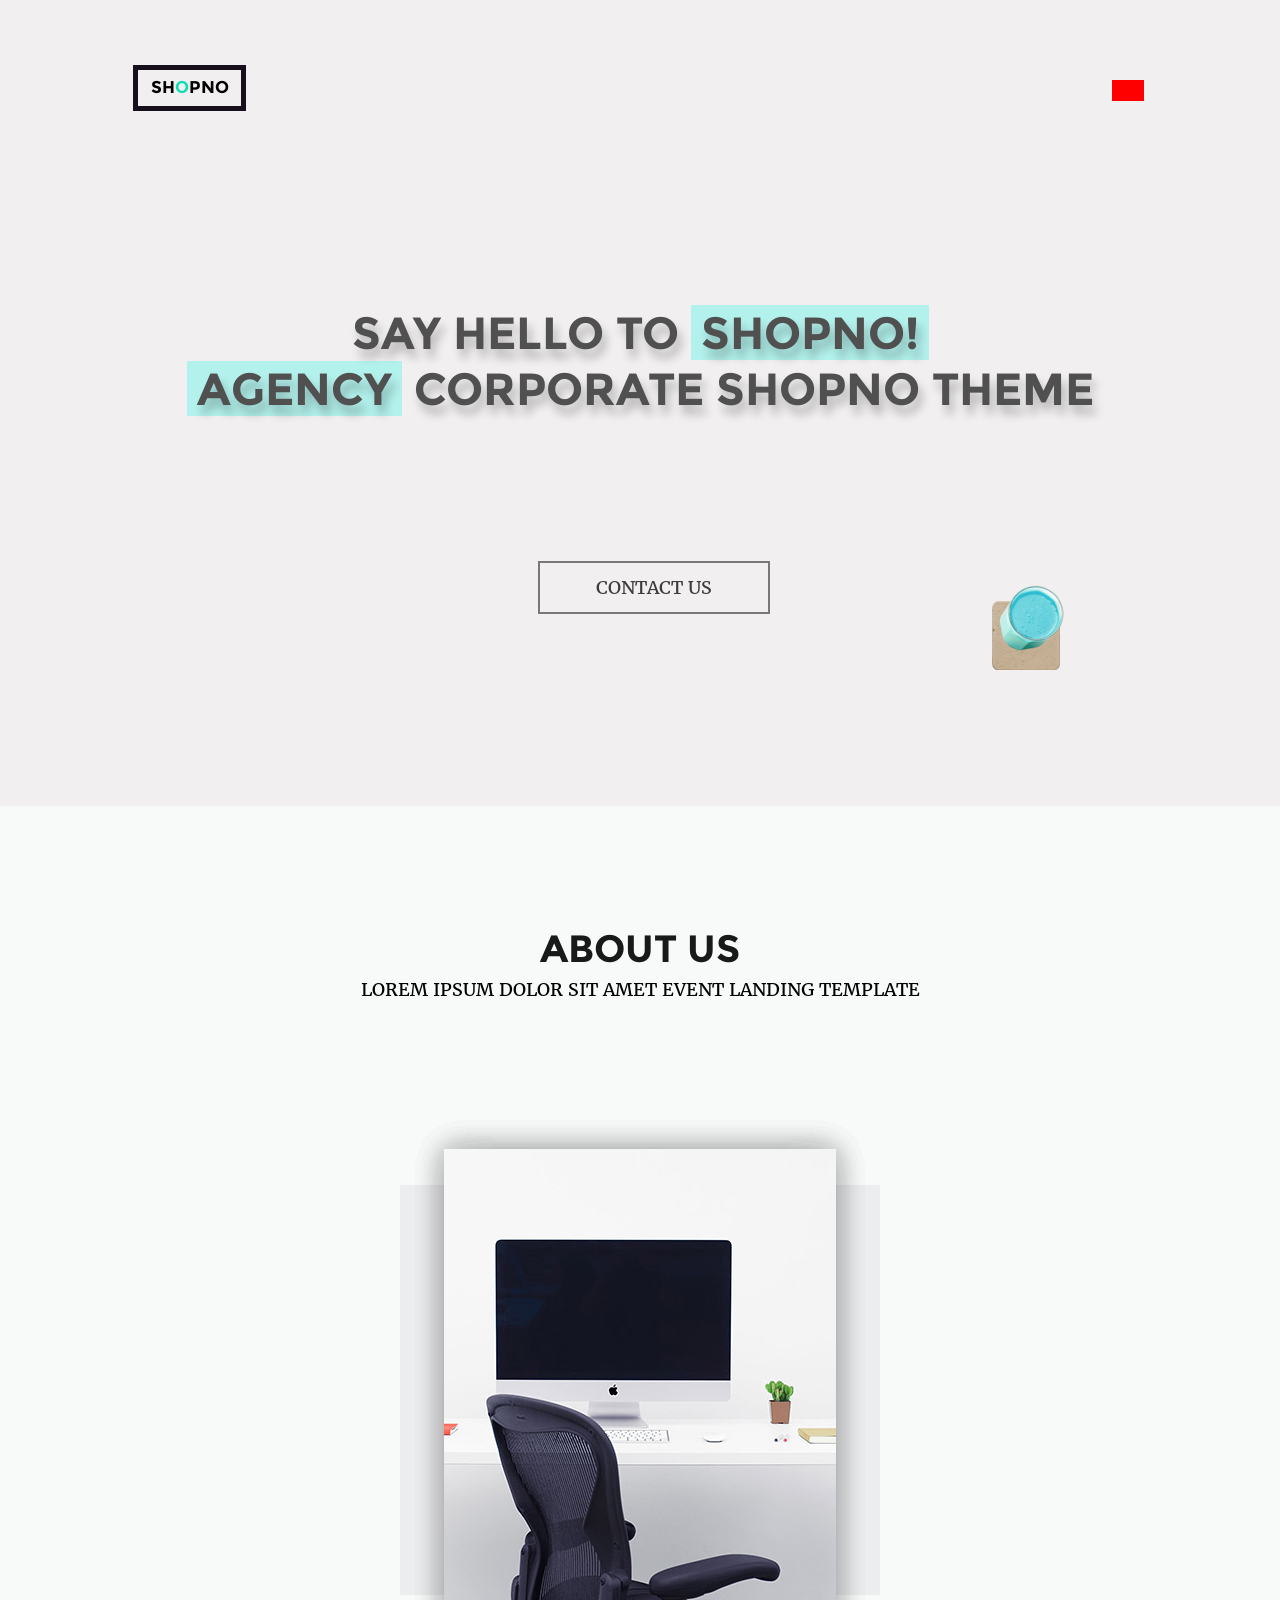
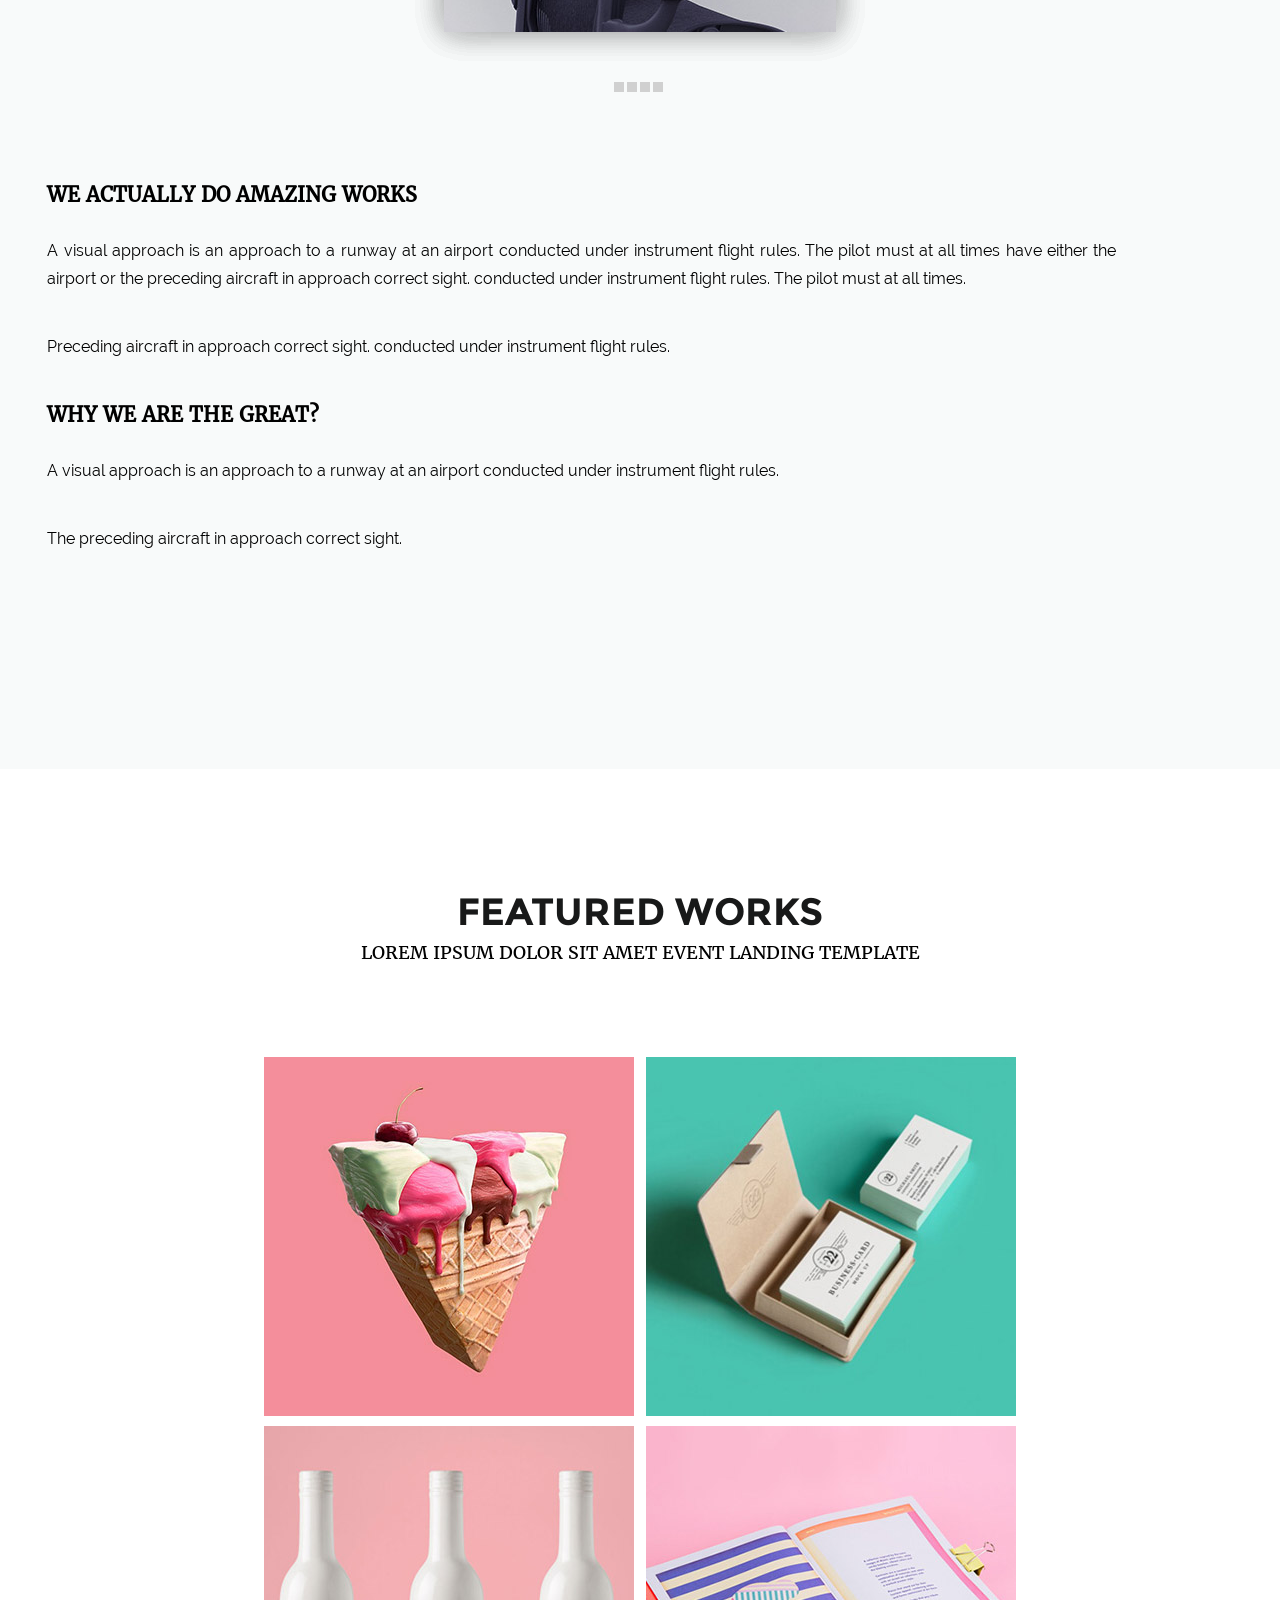
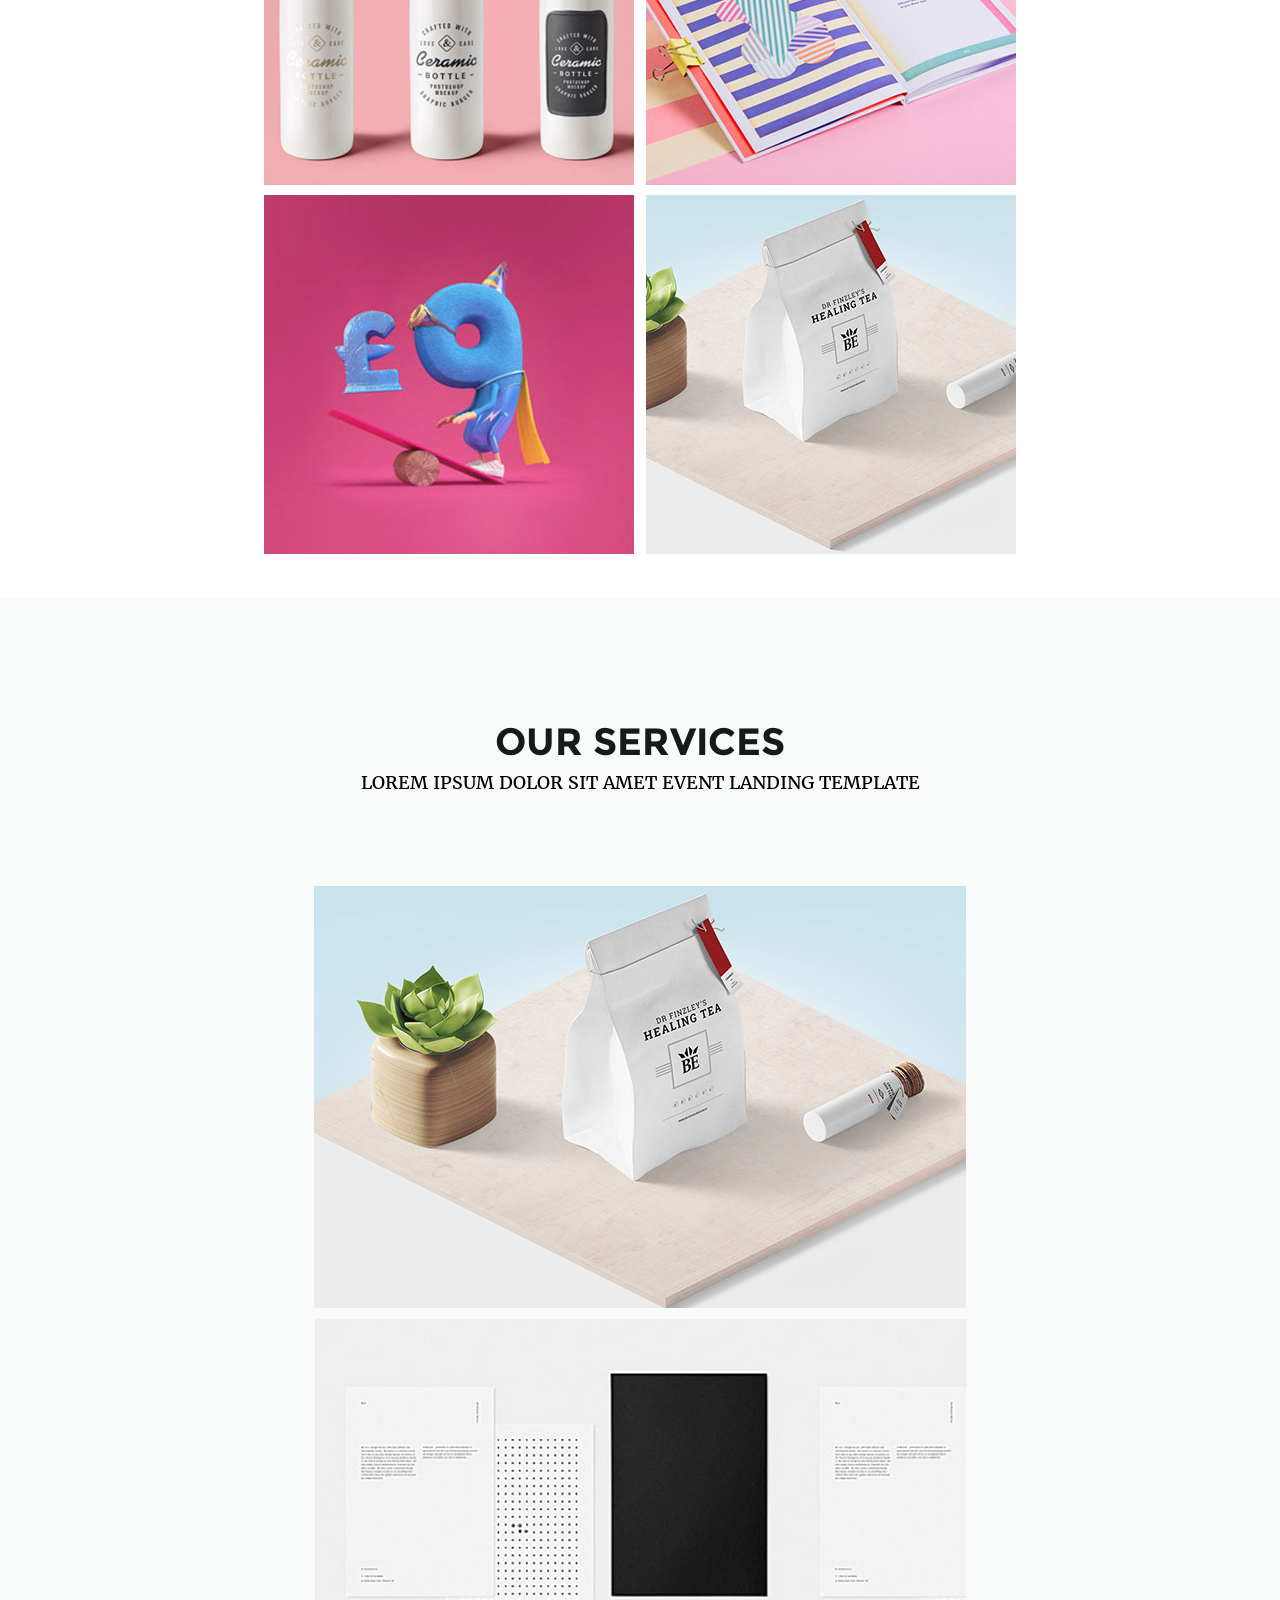
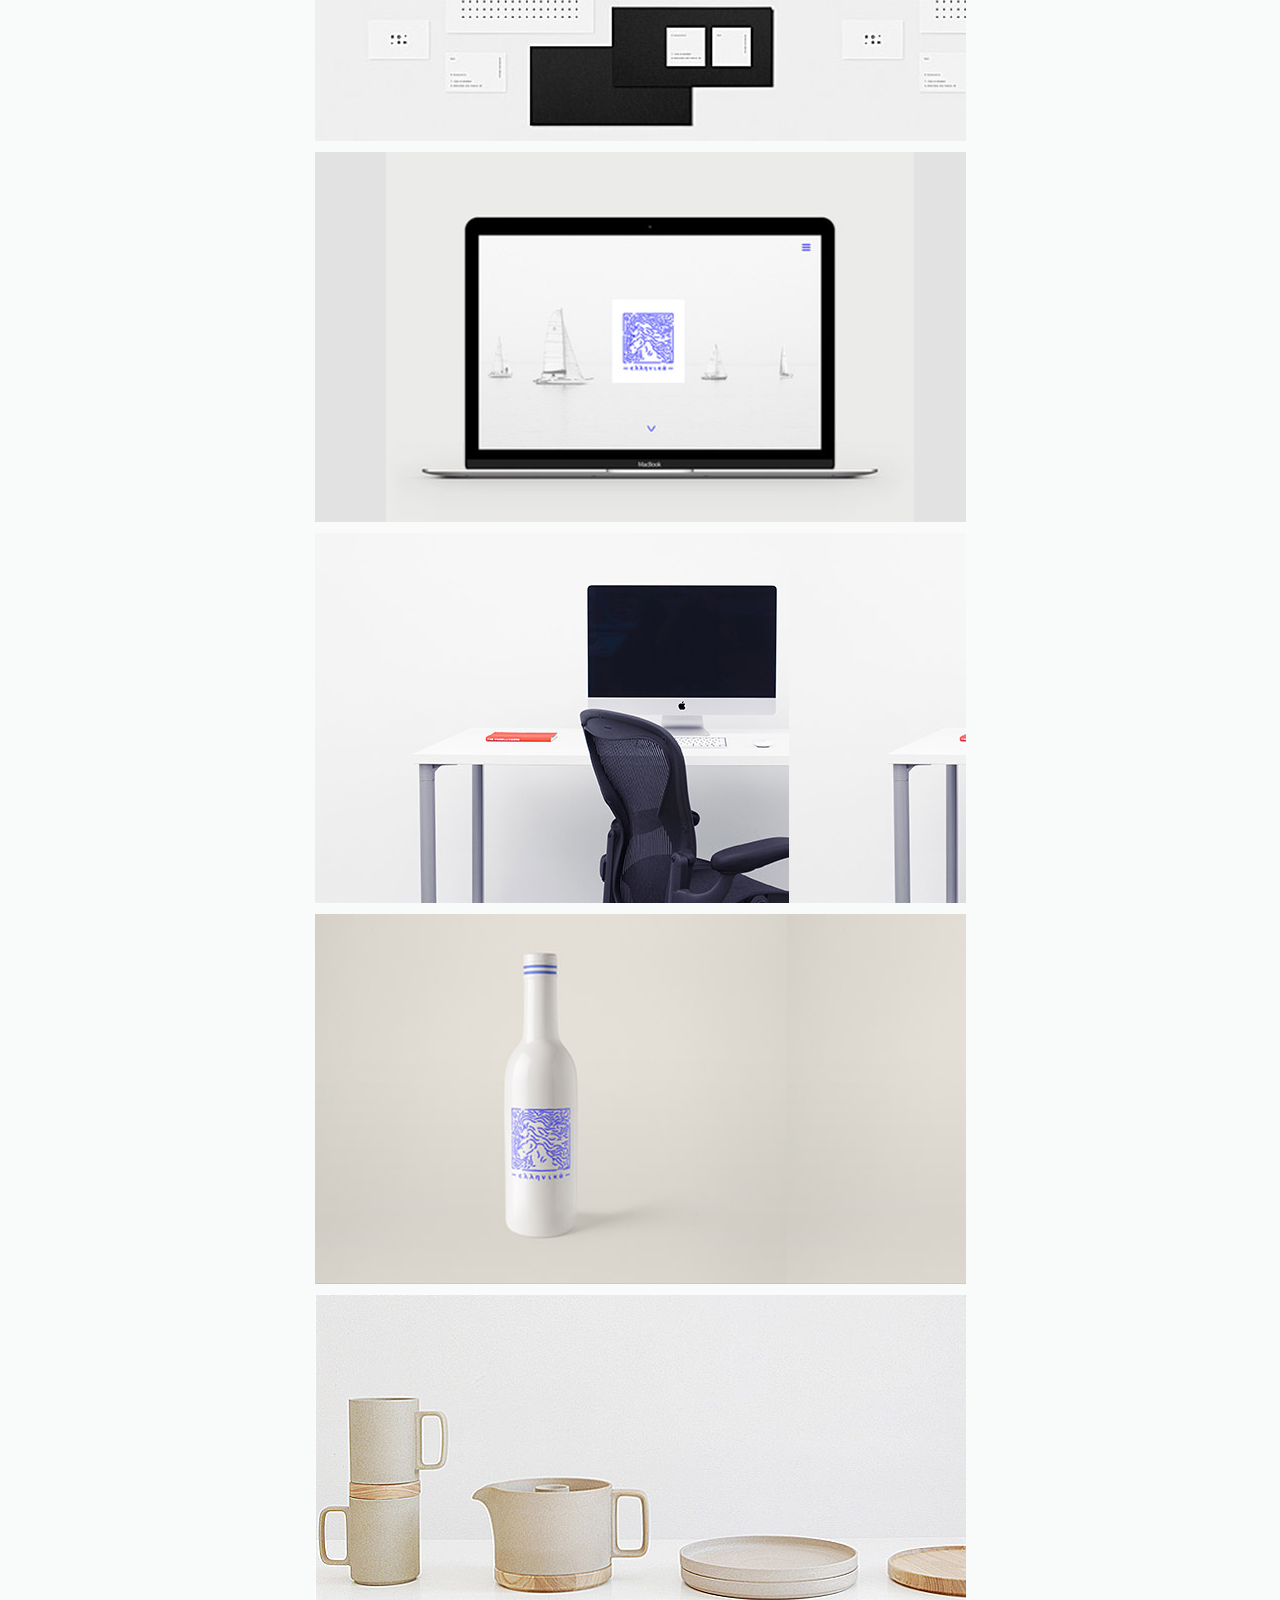
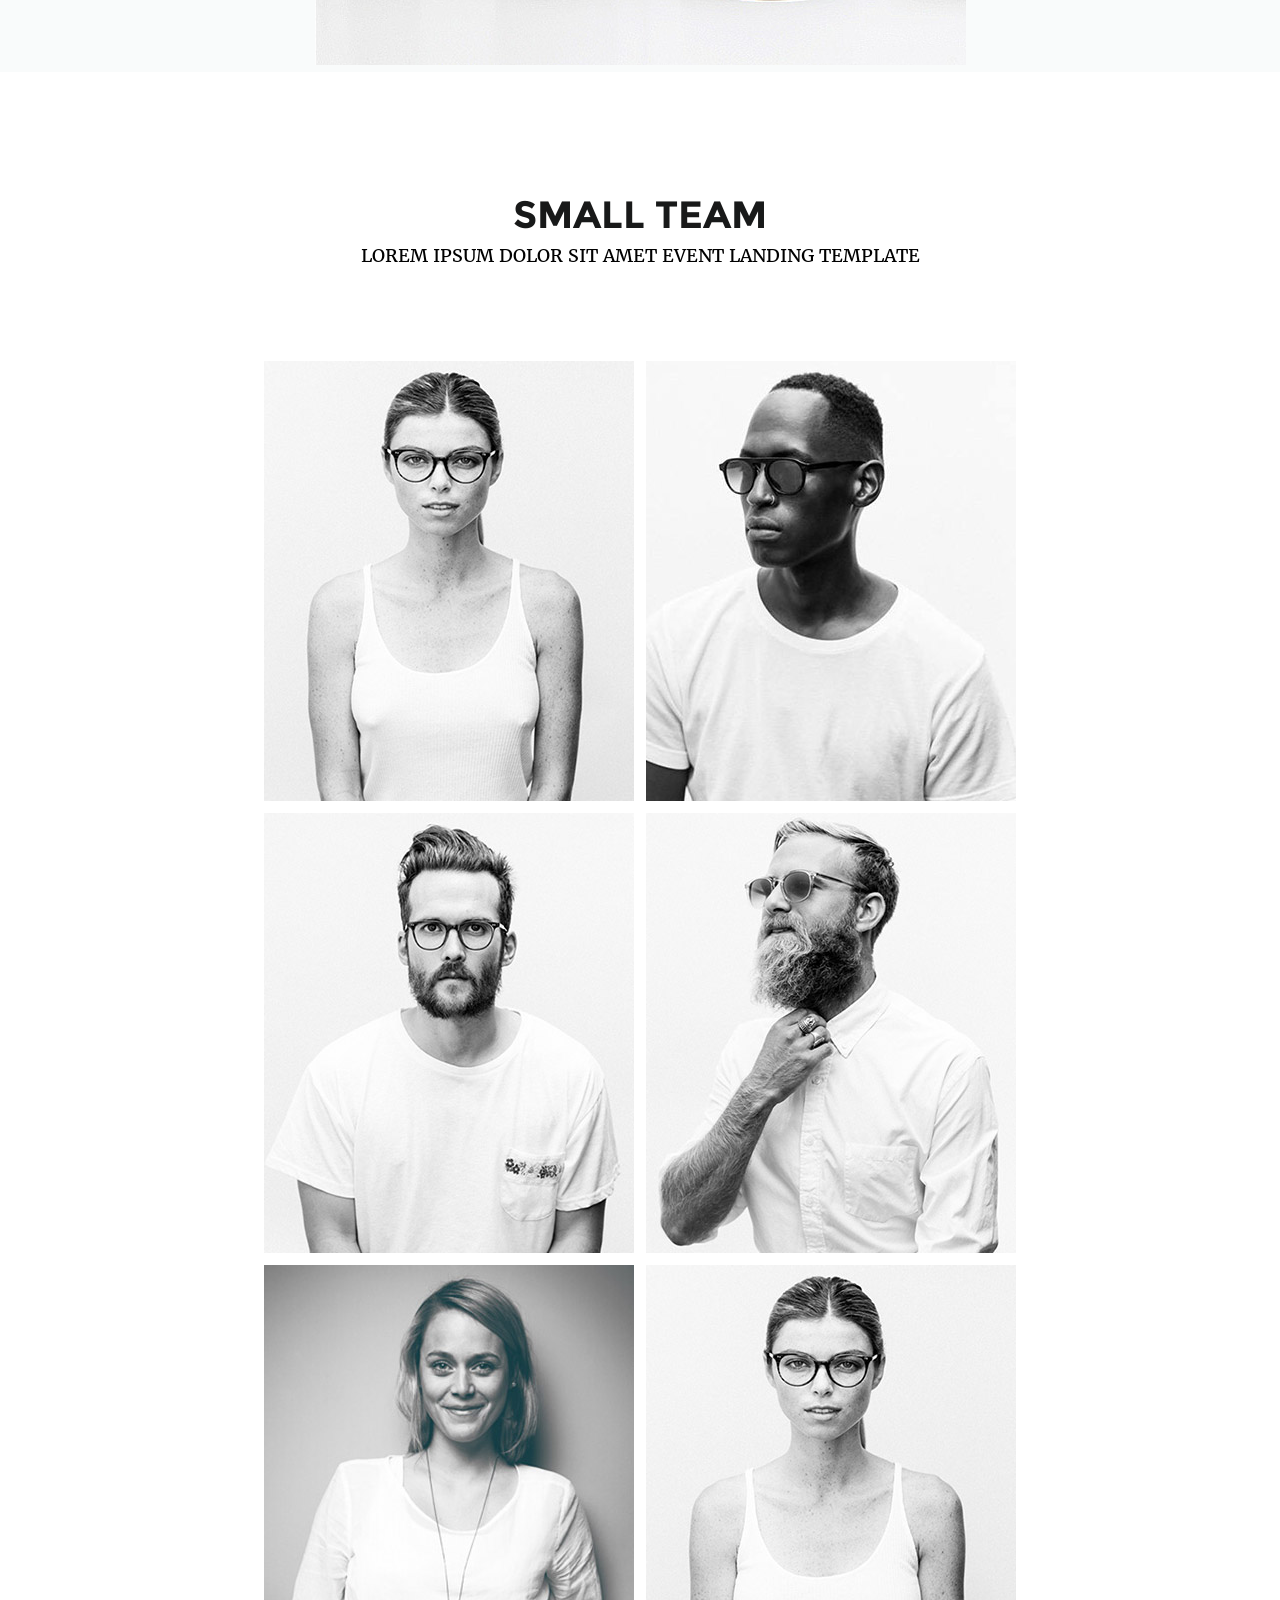
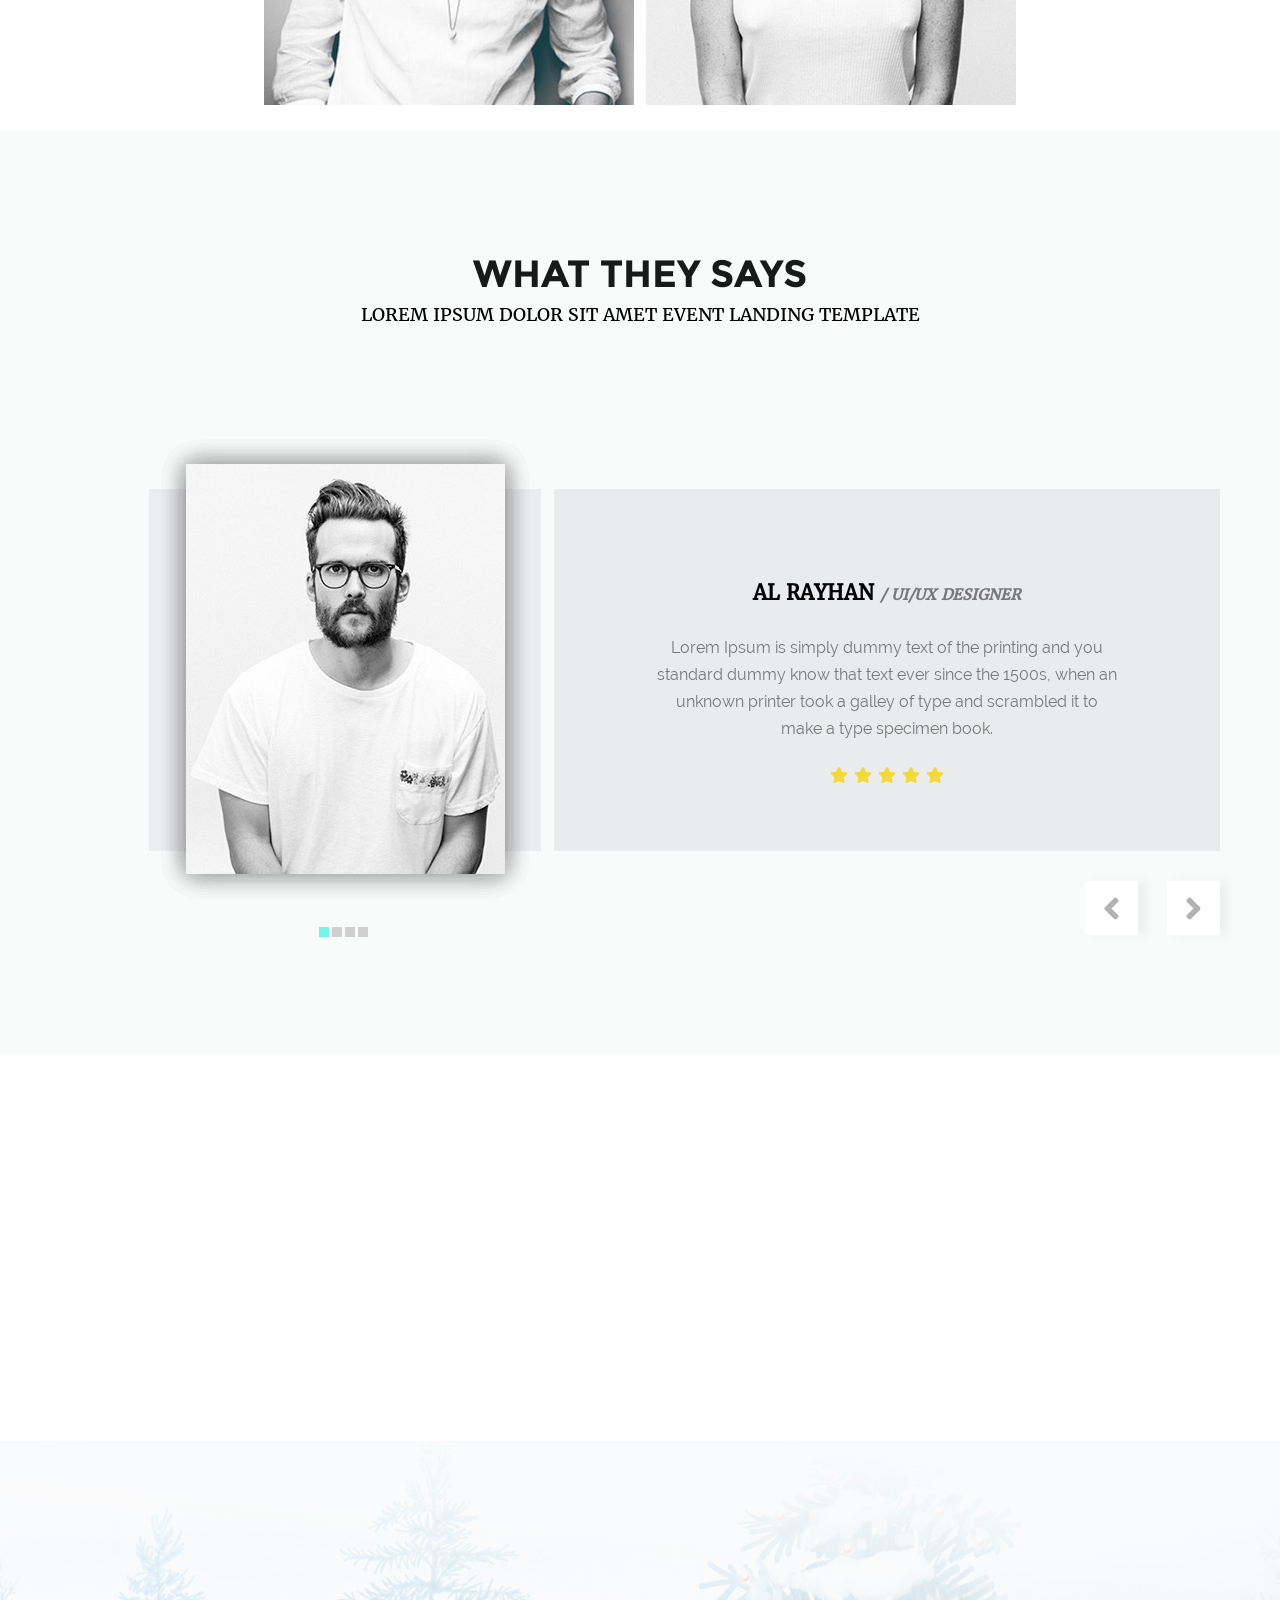
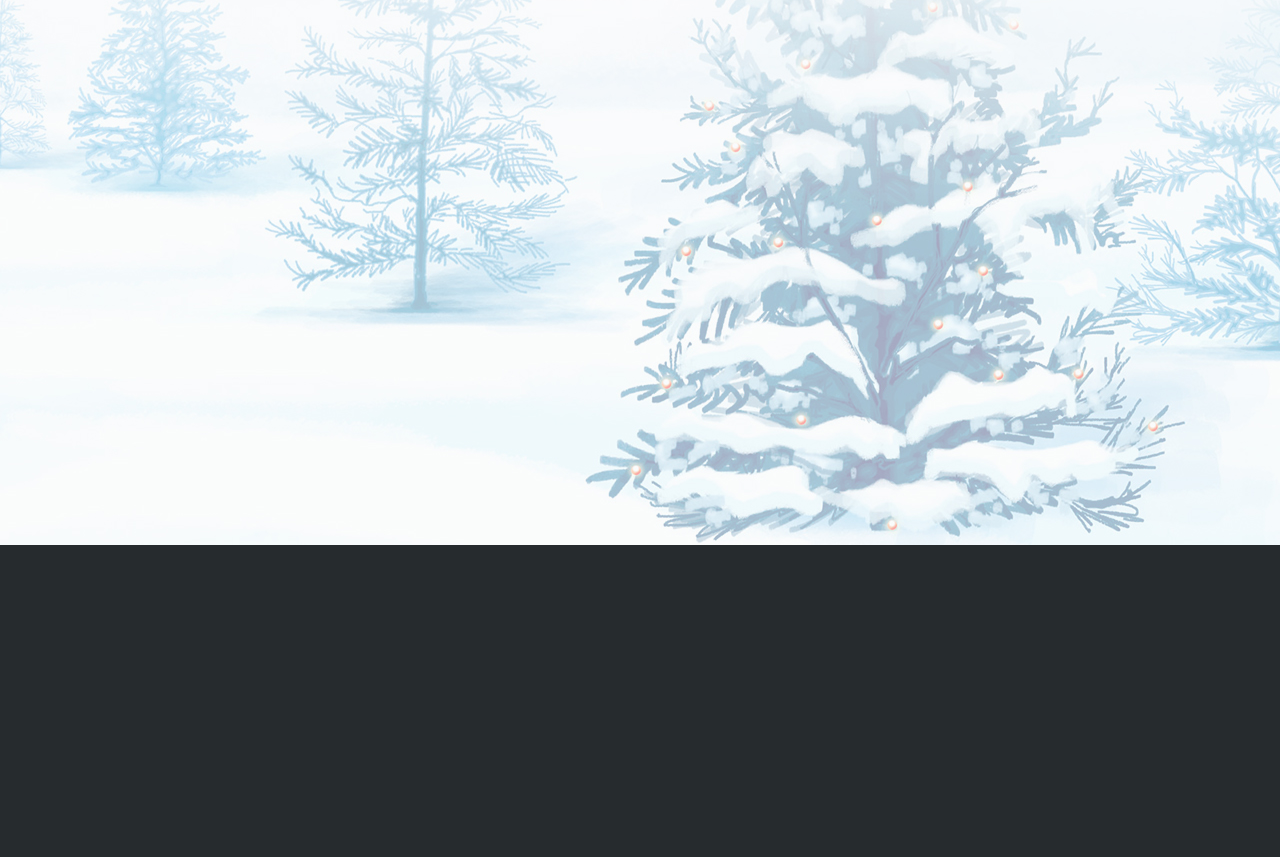
==== commit 2eb9d4c1: "what block" ====
--- a/index.html
+++ b/index.html
@@ -224,8 +224,106 @@
 					<h2 class="title_h2">what they says</h2>
 					<p class="title_p">Lorem ipsum dolor sit amet event landing template</p>
 				</header>
-				<div></div>
-				<div></div>
+				<div class="wrap-left">
+					<div class="wrap">
+						<div class="ground"></div>
+						<div class="slide slide1"><img src="img/What1.jpg" alt=""></div>
+						<div class="slide slide2"></div>
+						<div class="slide slide3"></div>
+						<div class="slide slide4"></div>
+						<input type="radio" name="point" id="slide1_1" checked>
+						<input type="radio" name="point" id="slide2_1">
+						<input type="radio" name="point" id="slide3_1">
+						<input type="radio" name="point" id="slide4_1">
+						<div class="control">
+							<label for="slide1"></label>
+							<label for="slide2"></label>
+							<label for="slide3"></label>
+							<label for="slide4"></label>
+						</div>
+					</div>
+				</div>
+				<div class="wrap-right">
+					<div class="wrap">
+						<div class="info">
+						<h3>AL RAYHAN <span>/ UI/UX DESIGNER</span></h3>
+						<p>Lorem Ipsum is simply dummy text of the printing and you 
+standard dummy know that text ever since the 1500s, when an unknown printer took a galley of type and scrambled it to make a type specimen book.</p>
+						<ul class="star">
+							<li class="star1">
+								<svg aria-hidden="true" 
+									focusable="false" 
+									data-prefix="fas"
+									data-icon="star" 
+									class="svg-inline--fa fa-star fa-w-18" 
+									role="img" xmlns="http://www.w3.org/2000/svg" 
+									viewBox="0 0 576 512">
+									<path id = "star1" fill="#f2da3b" 
+										d="M259.3 17.8L194 150.2 47.9 171.5c-26.2 3.8-36.7 36.1-17.7 54.6l105.7 103-25 145.5c-4.5 26.3 23.2 46 46.4 33.7L288 439.6l130.7 68.7c23.2 12.2 50.9-7.4 46.4-33.7l-25-145.5 105.7-103c19-18.5 8.5-50.8-17.7-54.6L382 150.2 316.7 17.8c-11.7-23.6-45.6-23.9-57.4 0z">
+									</path>
+								</svg>
+							</li>
+							<li class="star2">
+								<svg aria-hidden="true" 
+									focusable="false" 
+									data-prefix="fas"
+									data-icon="star" 
+									class="svg-inline--fa fa-star fa-w-18" 
+									role="img" xmlns="http://www.w3.org/2000/svg" 
+									viewBox="0 0 576 512">
+									<path id = "star2" fill="#f2da3b" 
+										d="M259.3 17.8L194 150.2 47.9 171.5c-26.2 3.8-36.7 36.1-17.7 54.6l105.7 103-25 145.5c-4.5 26.3 23.2 46 46.4 33.7L288 439.6l130.7 68.7c23.2 12.2 50.9-7.4 46.4-33.7l-25-145.5 105.7-103c19-18.5 8.5-50.8-17.7-54.6L382 150.2 316.7 17.8c-11.7-23.6-45.6-23.9-57.4 0z">
+									</path>
+								</svg>
+							</li>
+							<li class="star3">
+								<svg aria-hidden="true" 
+									focusable="false" 
+									data-prefix="fas"
+									data-icon="star" 
+									class="svg-inline--fa fa-star fa-w-18" 
+									role="img" xmlns="http://www.w3.org/2000/svg" 
+									viewBox="0 0 576 512">
+									<path id = "star3" fill="#f2da3b" 
+										d="M259.3 17.8L194 150.2 47.9 171.5c-26.2 3.8-36.7 36.1-17.7 54.6l105.7 103-25 145.5c-4.5 26.3 23.2 46 46.4 33.7L288 439.6l130.7 68.7c23.2 12.2 50.9-7.4 46.4-33.7l-25-145.5 105.7-103c19-18.5 8.5-50.8-17.7-54.6L382 150.2 316.7 17.8c-11.7-23.6-45.6-23.9-57.4 0z">
+									</path>
+								</svg>
+							</li>
+							<li class="star4">
+								<svg aria-hidden="true" 
+									focusable="false" 
+									data-prefix="fas"
+									data-icon="star" 
+									class="svg-inline--fa fa-star fa-w-18" 
+									role="img" xmlns="http://www.w3.org/2000/svg" 
+									viewBox="0 0 576 512">
+									<path id = "star4" fill="#f2da3b" 
+										d="M259.3 17.8L194 150.2 47.9 171.5c-26.2 3.8-36.7 36.1-17.7 54.6l105.7 103-25 145.5c-4.5 26.3 23.2 46 46.4 33.7L288 439.6l130.7 68.7c23.2 12.2 50.9-7.4 46.4-33.7l-25-145.5 105.7-103c19-18.5 8.5-50.8-17.7-54.6L382 150.2 316.7 17.8c-11.7-23.6-45.6-23.9-57.4 0z">
+									</path>
+								</svg>
+							</li>
+							<li class="star5">
+								<svg aria-hidden="true" 
+									focusable="false" 
+									data-prefix="fas"
+									data-icon="star" 
+									class="svg-inline--fa fa-star fa-w-18" 
+									role="img" xmlns="http://www.w3.org/2000/svg" 
+									viewBox="0 0 576 512">
+									<path id = "star5" fill="#f2da3b" 
+										d="M259.3 17.8L194 150.2 47.9 171.5c-26.2 3.8-36.7 36.1-17.7 54.6l105.7 103-25 145.5c-4.5 26.3 23.2 46 46.4 33.7L288 439.6l130.7 68.7c23.2 12.2 50.9-7.4 46.4-33.7l-25-145.5 105.7-103c19-18.5 8.5-50.8-17.7-54.6L382 150.2 316.7 17.8c-11.7-23.6-45.6-23.9-57.4 0z">
+									</path>
+								</svg>
+							</li>
+						</ul>
+					</div>
+					<div class="control">
+						<div class="btn left"></div>
+						<div class="btn right"></div>
+					</div>
+					</div>					
+				</div>
+				<div class="float_both"></div>
 			</section>
 
 			<section class="brand-name">
--- a/style.css
+++ b/style.css
@@ -641,13 +641,179 @@
 
 
 
-
-
-
 .what-they-says {
 	min-height: 923px;
 	background-color: #f9fbfb;
 }
+
+.what-they-says .wrap-left,
+.what-they-says .wrap-right {
+	height: 600px;
+}
+
+.what-they-says .wrap-left {
+	float: left;
+	width: 43.3%;
+}
+
+.what-they-says .wrap-right {
+	float: left;
+	width: 56.7%;
+	min-width: 666px;	
+}
+
+.what-they-says .wrap-left .wrap {
+	position: relative;
+	top: 50px;
+	left: 149px;
+	height: 470px;
+	width: 392px;
+}
+
+.what-they-says .wrap-left .wrap .ground {
+	position: absolute;
+	top: 25px;
+	height: 362px;
+	width: inherit;
+	background-color: #ecedef;
+}
+
+.what-they-says .wrap-left .wrap .slide {
+	position: absolute;
+	left: 50%;
+	margin-left: -159px;
+	width: 319px;
+	height: 410px;
+	box-shadow: 0 0 24px rgba(20, 20, 20, 0.17);
+}
+
+.what-they-says .wrap-left .wrap input {
+	display: none;
+}
+
+.what-they-says .wrap-left .wrap .control {
+	position: absolute;
+	left: 50%;
+	margin-left: -25px; 
+	bottom: 0;
+	width: 50px;
+	height: 10px;
+}
+
+.what-they-says .wrap-left .wrap .control label {
+	display: inline-block;
+	position: relative;
+	margin-left: -1px;
+	width: 10px;
+	height: 10px;
+	background-color: #d0d0d0;
+}
+
+/*Этот сладер СПОРИТ с верхним подобным слайдером.
+Родственные связи!!!! label:nth-of-type(1)*/
+#slide1_1:checked ~ .control label:nth-of-type(1) {
+	background-color: #71f6eb;
+}
+
+.what-they-says .wrap-right .wrap {
+	position: relative;
+	width: 666px;
+	height: 446px;
+	margin-top: 75px;
+}
+
+.what-they-says .wrap-right .wrap .info {
+	width: inherit;
+	height: 362px;
+	background-color: #eaebed;
+	box-sizing: border-box;
+	padding: 90px 100px 20px;
+	text-align: center;
+}
+
+.what-they-says .wrap-right .wrap .info h3 {
+	font-family: 'Merriweather-Regular';
+	font-size: 20px; 
+	font-weight: bold;
+	line-height: 28px;
+	text-transform: uppercase;
+	margin-bottom: 25px;
+}
+.what-they-says .wrap-right .wrap .info span {
+	font-family: 'Merriweather-Regular';
+	font-size: 15px;
+	line-height: 28px;
+	text-transform: uppercase;
+	color: #787878;
+	font-style: italic;
+}
+.what-they-says .wrap-right .wrap .info p {
+	font-family: 'Raleway-Regular';
+	font-size: 16px;
+	line-height: 27px;
+	color: #787878;
+	margin-bottom: 25px;
+}
+
+.what-they-says .wrap-right .wrap .info ul {
+	width: 130px;
+	height: 18px;
+	margin: 0 auto;
+}
+
+.what-they-says .wrap-right .wrap .info ul li {
+	display: inline-block;
+	width: 18px;
+	height: inherit;
+	margin:0 1px 0;
+}
+
+.what-they-says .wrap-right .wrap .control {
+	position: absolute;
+	bottom: 0; 
+	right: 0;
+	width: 135px;
+	height: 54px;	
+}
+
+.what-they-says .wrap-right .wrap .control .btn {
+	display: inline-block;
+	width: 53px;
+	height: inherit;
+	background-color: #ffffff;
+	box-shadow: 8px 0 11px rgba(20, 20, 21, 0.05);
+	background-repeat: no-repeat;
+	background-size: 35px 35px;
+	background-position: center;
+}
+.what-they-says .wrap-right .wrap .control .btn:hover {
+	background-color: #71f6eb;
+}
+
+.what-they-says .wrap-right .wrap .control .left {
+	margin-right: 25px;
+}
+
+.what-they-says .wrap-right .wrap .control .right {
+	background-image: url(img/angle-right-solid.svg);
+}
+
+.what-they-says .wrap-right .wrap .control .right:hover {
+	background-image: url(img/angle-right-solidH.svg);
+}
+
+.what-they-says .wrap-right .wrap .control .left {
+	background-image: url(img/angle-left-solid.svg);
+}
+
+.what-they-says .wrap-right .wrap .control .left:hover {
+	background-image: url(img/angle-left-solidH.svg);
+}
+
+
+
+
+
 
 .brand-name {
 	min-height: 387px;
@@ -674,9 +840,8 @@
 	}
 
 	.about_us__slider {
-	width: 100%;
-	float: none;
-	outline: 1px solid black;
+		width: 100%;
+		float: none;
 	}
 
 	.about_us__article {
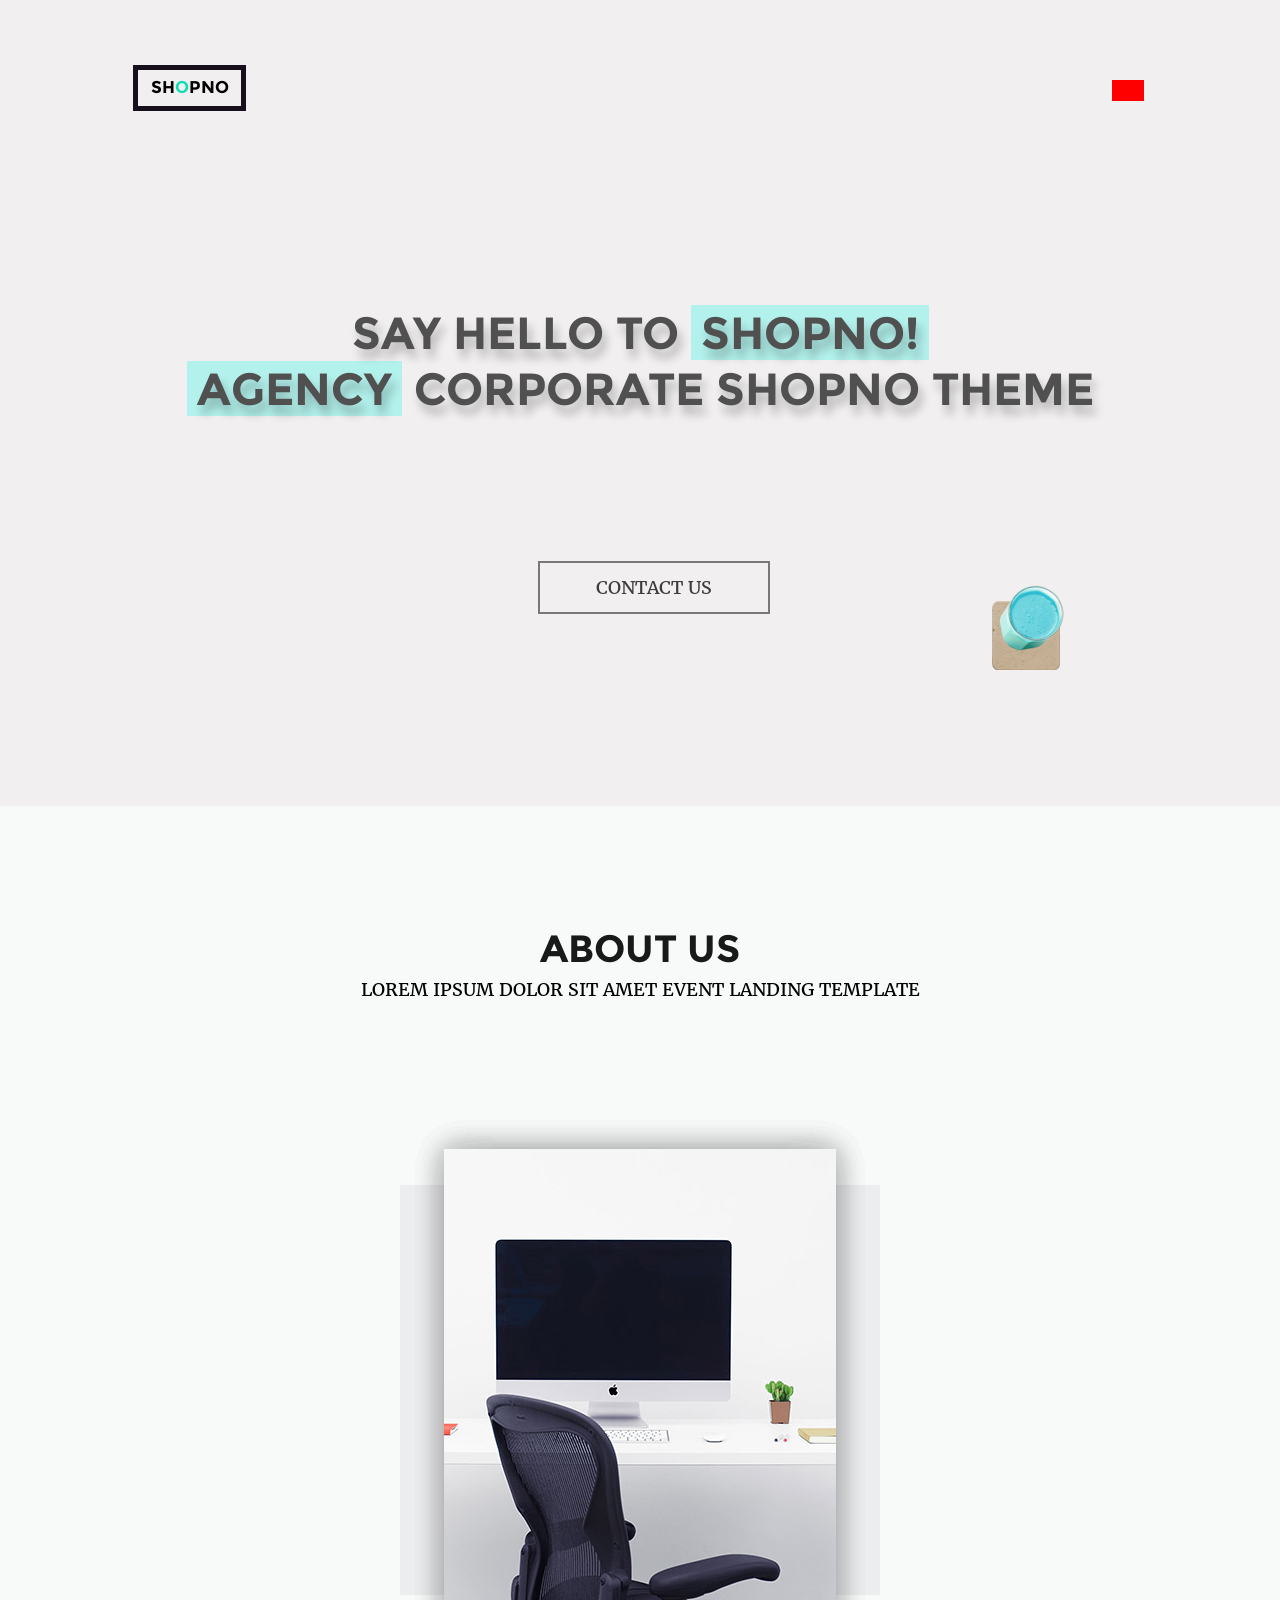
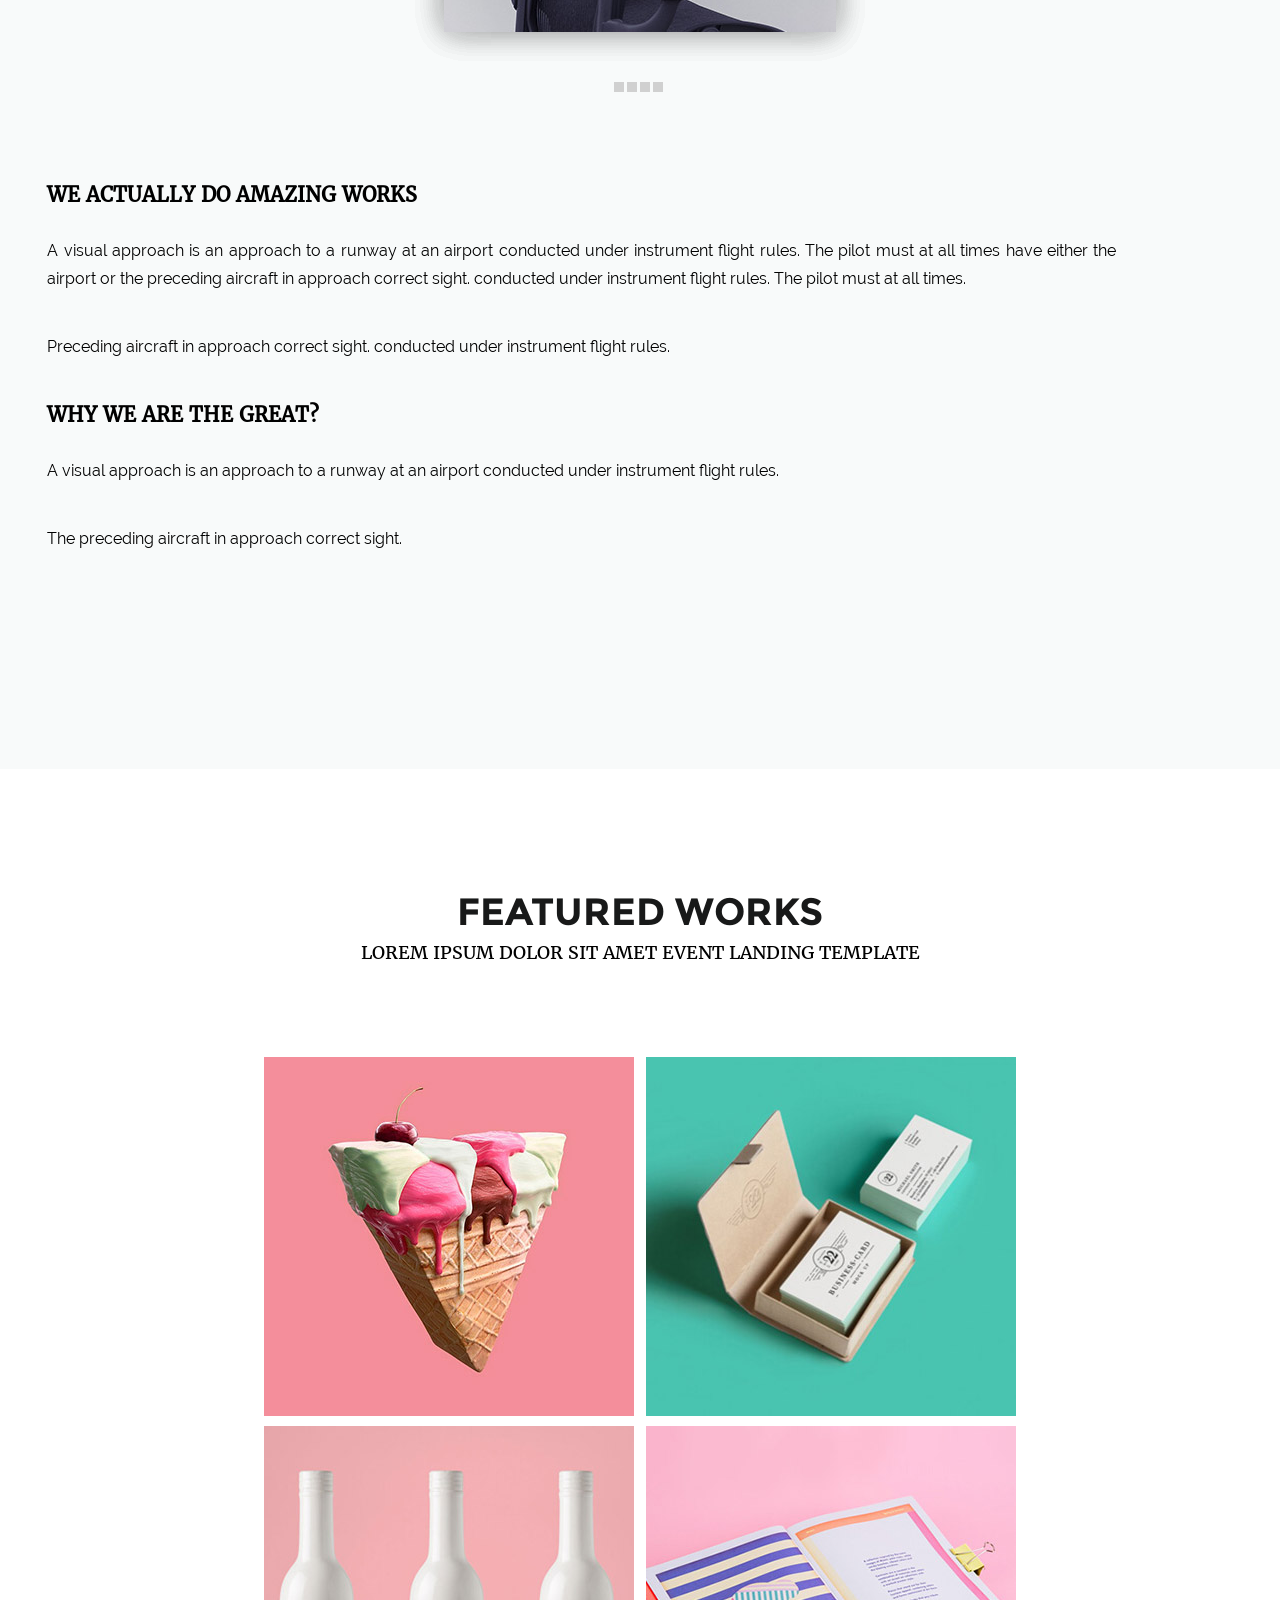
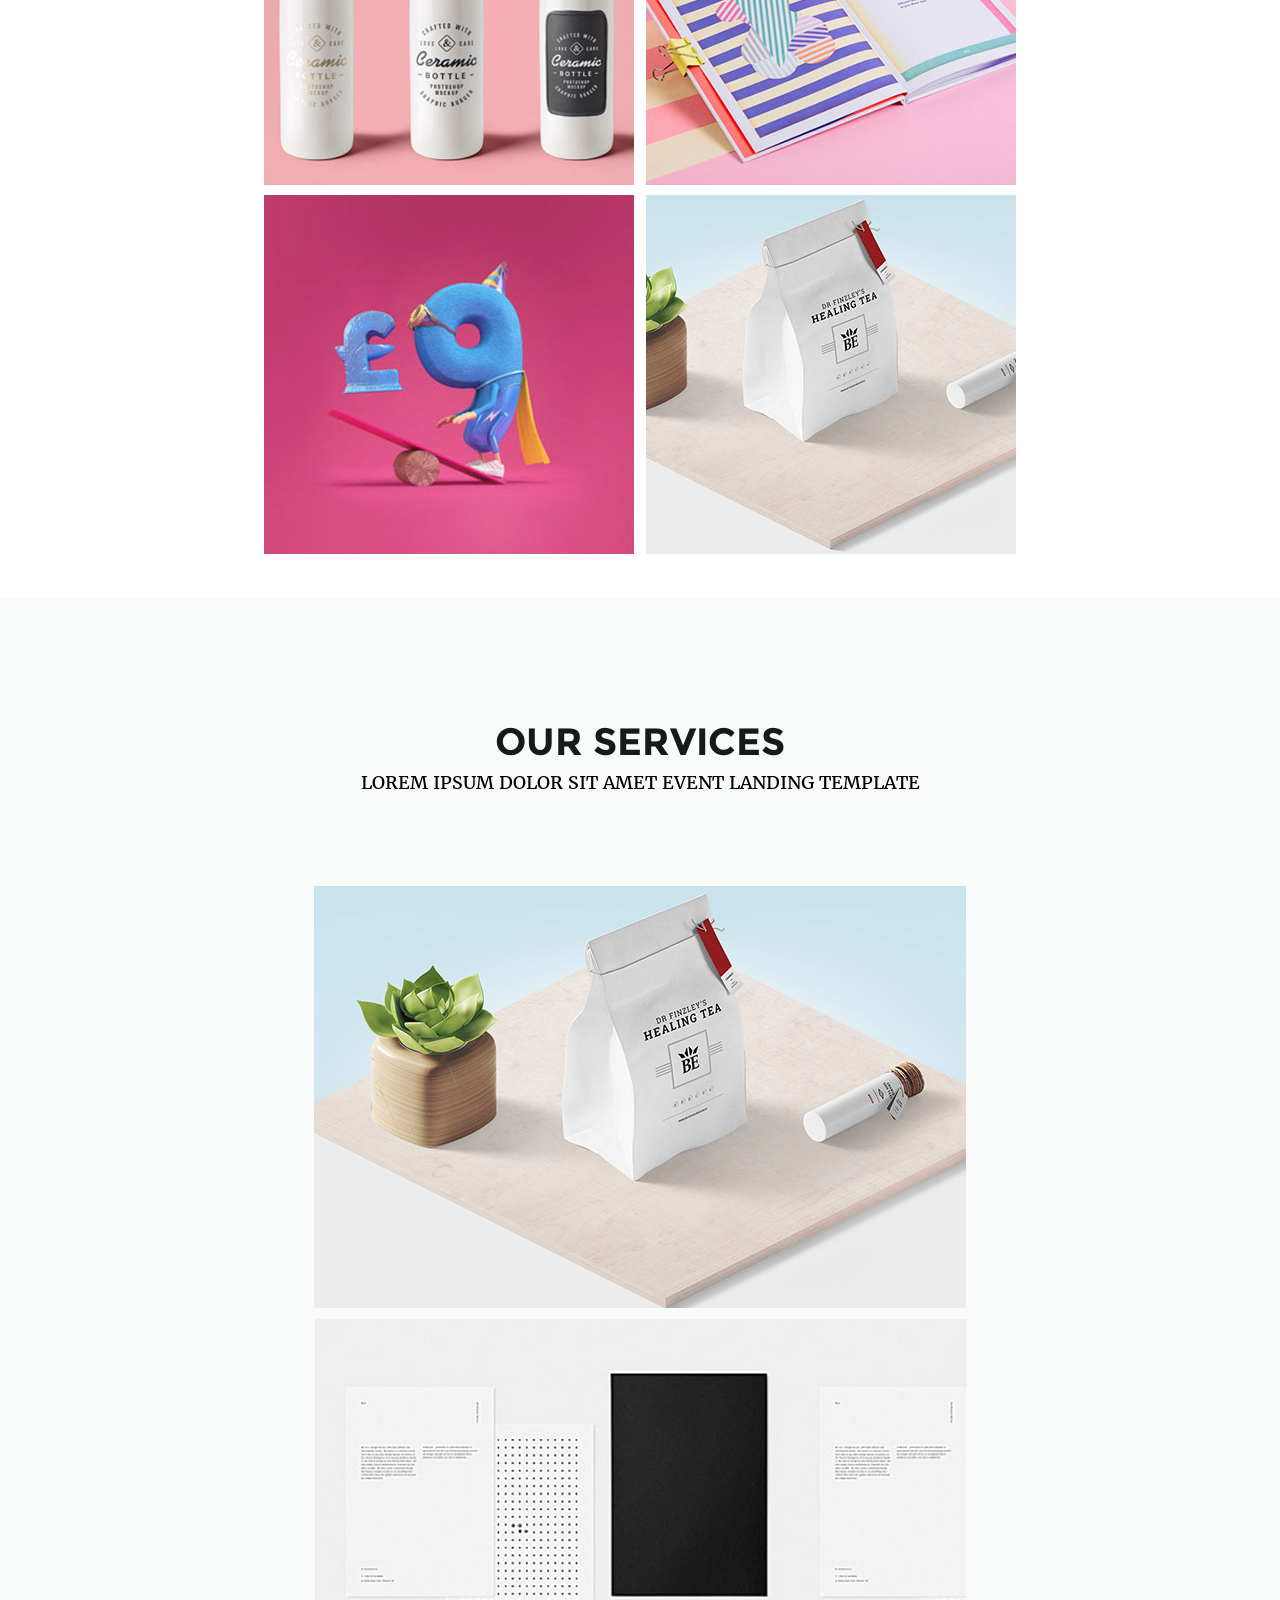
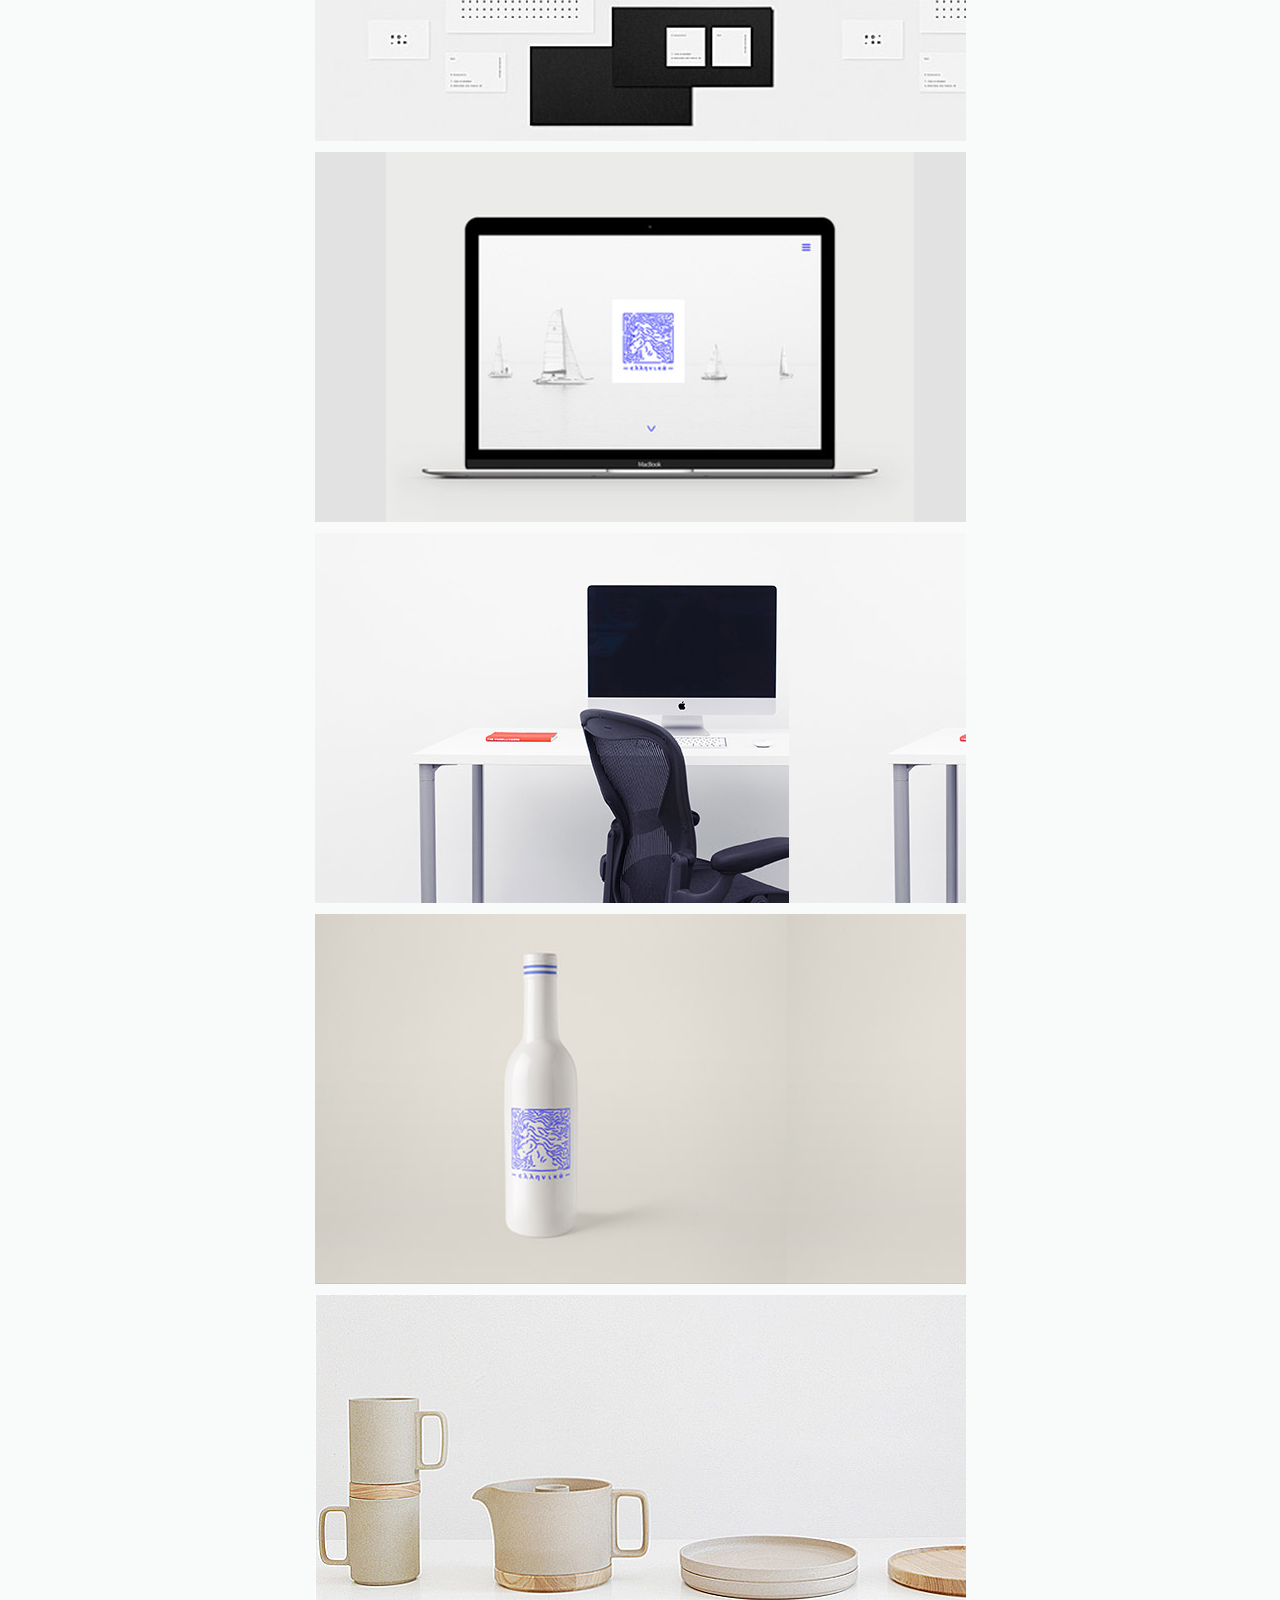
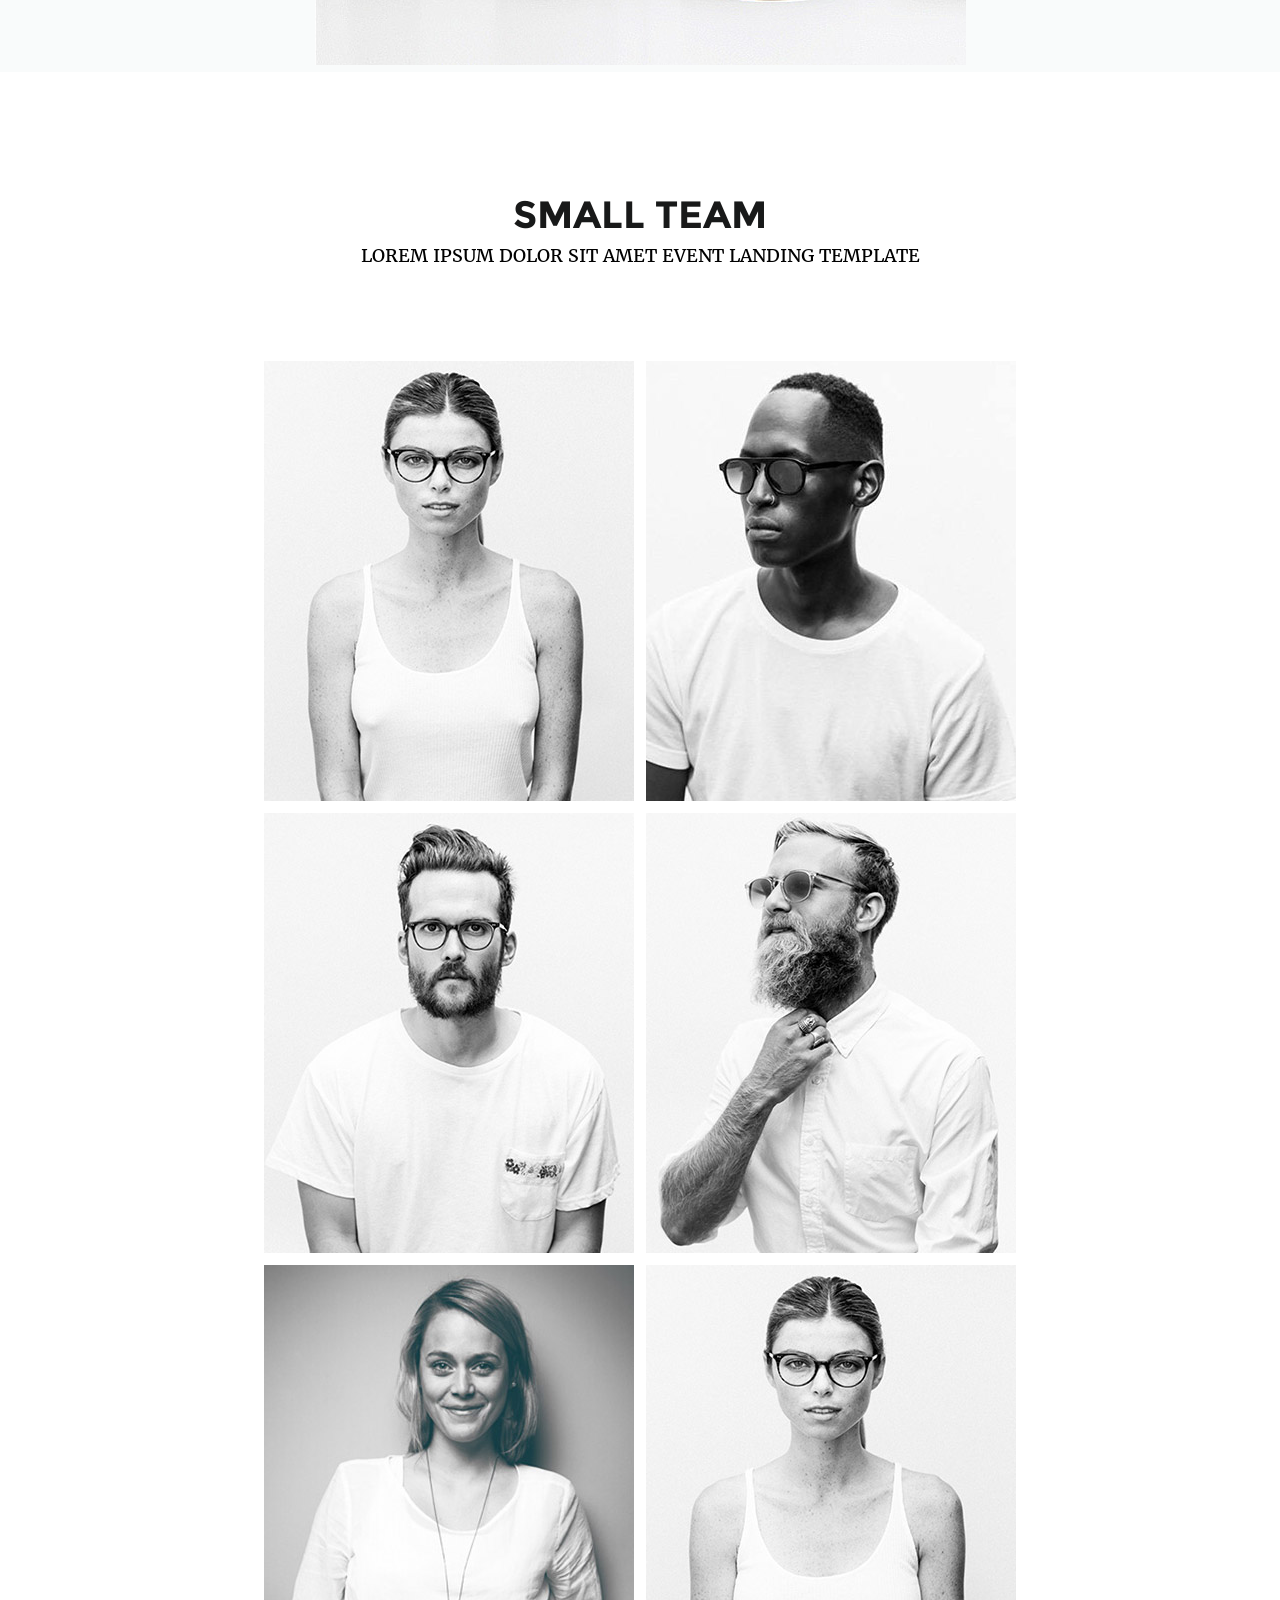
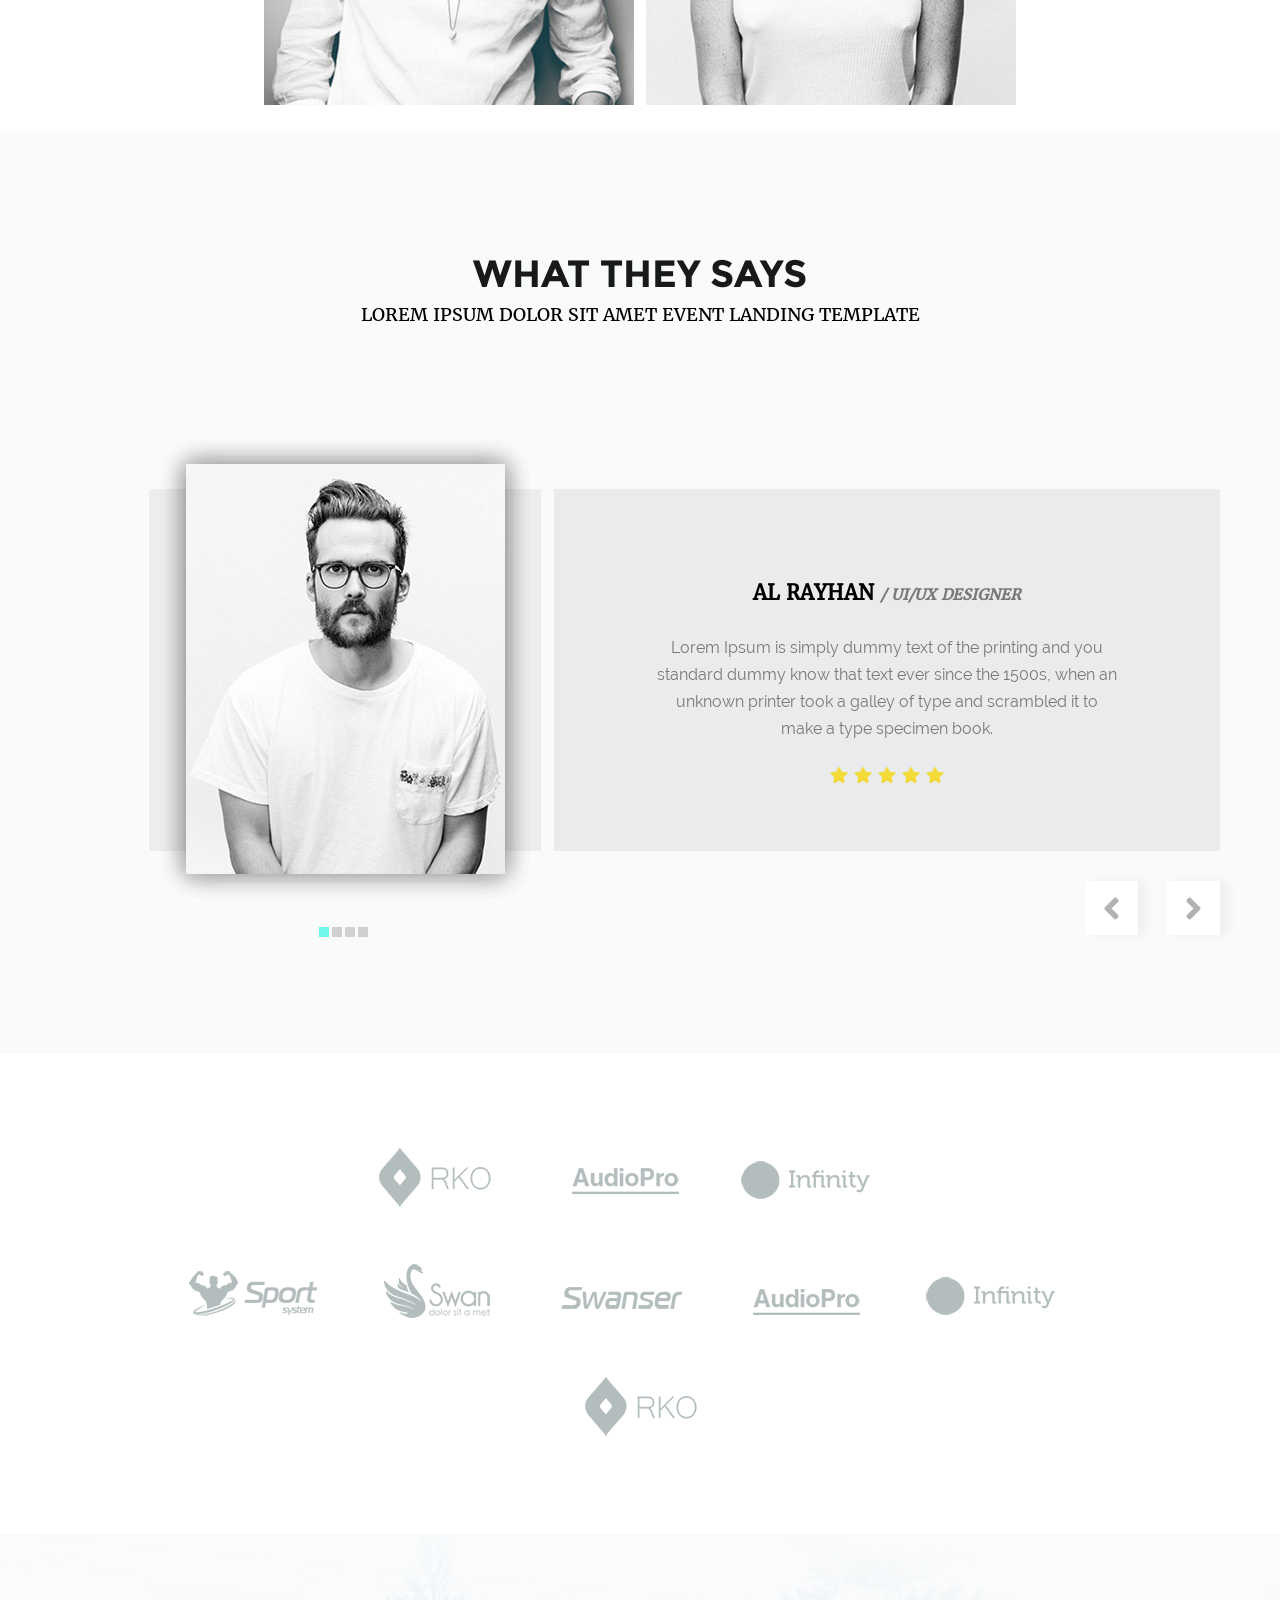
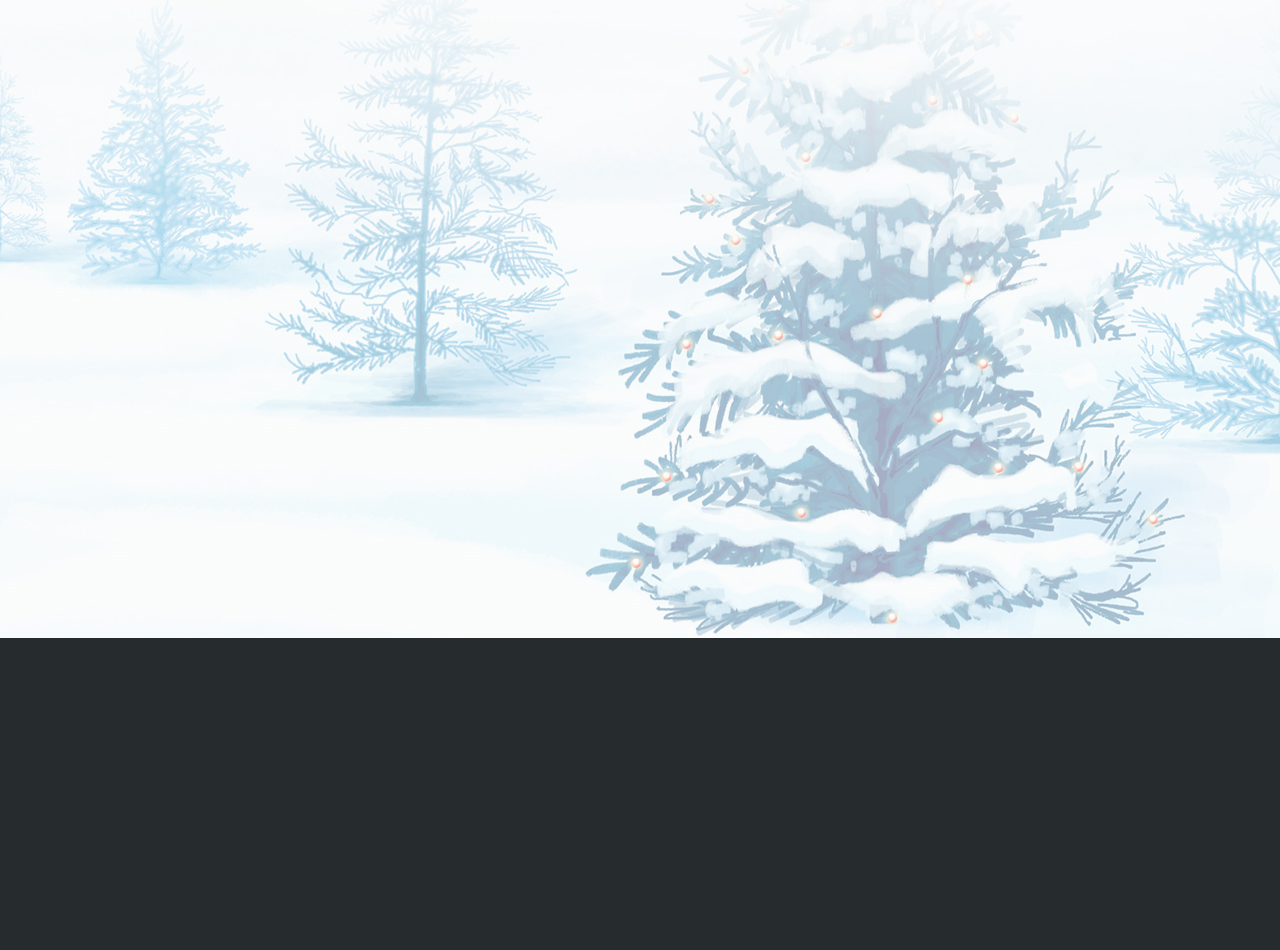
==== commit 18adbfcb: "sprite" ====
--- a/index.html
+++ b/index.html
@@ -327,7 +327,21 @@
 			</section>
 
 			<section class="brand-name">
-				<div><!-- какой-то хитрый спрайт --></div>
+				<div class="wrap-sprite">
+					<ul class="up">
+						<li class="sprite icon1"><a href="#"></a></li>
+						<li class="sprite icon2"></li>
+						<li class="sprite icon3"></li>
+					</ul>
+					<ul class="down">
+						<li class="sprite icon4"></li>
+						<li class="sprite icon5"></li>
+						<li class="sprite icon6"></li>
+						<li class="sprite icon7"></li>
+						<li class="sprite icon8"></li>
+						<li class="sprite icon9"></li>
+					</ul>
+				</div>
 			</section>
 
 			<section class="contact-us">
--- a/style.css
+++ b/style.css
@@ -812,12 +812,108 @@
 
 
 
-
-
-
 .brand-name {
 	min-height: 387px;
-}
+	padding: 5.5% 10.4%;
+	box-sizing: border-box;
+}
+
+.brand-name .wrap-sprite {
+	max-width: 1142px;
+	min-height: 182px;
+	text-align: center;
+}
+
+.brand-name li {
+	margin-top: 20px;
+	margin-bottom: 20px;
+}
+
+.brand-name .down {
+	min-height: 70px;
+}
+
+.brand-name .sprite {
+	display: inline-block;
+	width: 145px;
+	height: 70px;
+	margin-right: 3.5%;
+	background-image: url('img/sprait.png');
+	background-repeat: no-repeat;
+}
+.brand-name .sprite a {
+	display: block;
+	width: inherit;
+	height: inherit;
+}
+
+.brand-name .icon1 {
+	background-position: -317px 4px;
+}
+.brand-name .icon1:hover {
+	background-position: -317px -192px;
+}
+
+.brand-name .icon2 {
+	background-position: -517px 8px;
+}
+.brand-name .icon2:hover {
+	background-position: -517px -188px;
+}
+
+.brand-name .icon3 {
+	background-position: -727px 4px;
+}
+.brand-name .icon3:hover {
+	background-position: -727px -192px;
+}
+
+.brand-name .icon4 {
+	background-position: 8px -100px;
+}
+.brand-name .icon4:hover {
+	background-position: 8px -296px;
+}
+
+.brand-name .icon5 {
+	background-position: -195px -97px;
+}
+.brand-name .icon5:hover
+ {
+	background-position: -195px -293px;
+}
+
+.brand-name .icon6 {
+	background-position: -398px -97px
+}
+.brand-name .icon6:hover {
+	background-position: -398px -293px
+}
+
+.brand-name .icon7 {
+	background-position: -600px -97px;
+}
+.brand-name .icon7:hover {
+	background-position: -600px -293px;
+}
+
+.brand-name .icon8 {
+	background-position: -803px -106px;
+}
+.brand-name .icon8:hover {
+	background-position: -803px -302px;
+}
+
+.brand-name .icon9 {
+	background-position: -1004px -106px;
+	margin-right: 0;
+}
+.brand-name .icon9:hover {
+	background-position: -1004px -302px;
+	margin-right: 0;
+}
+
+
 
 .contact-us {
 	min-height: 704px;
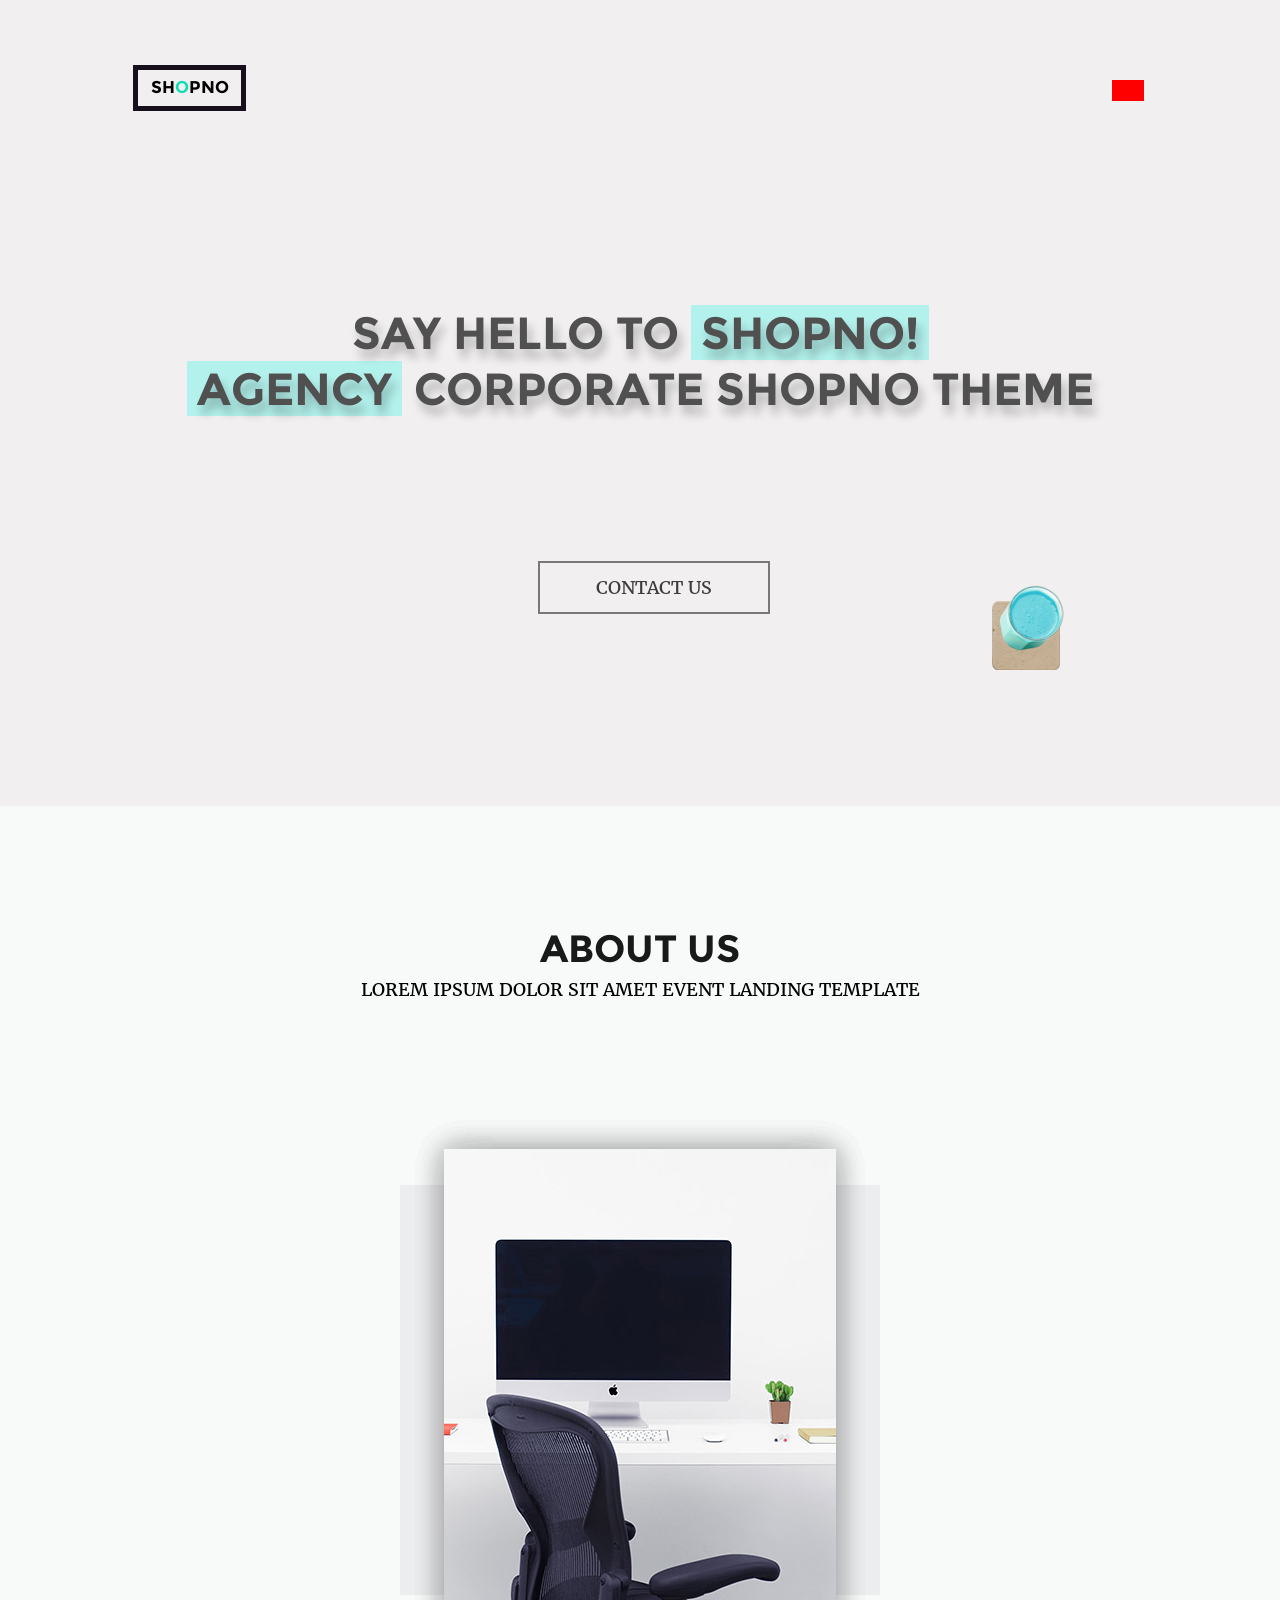
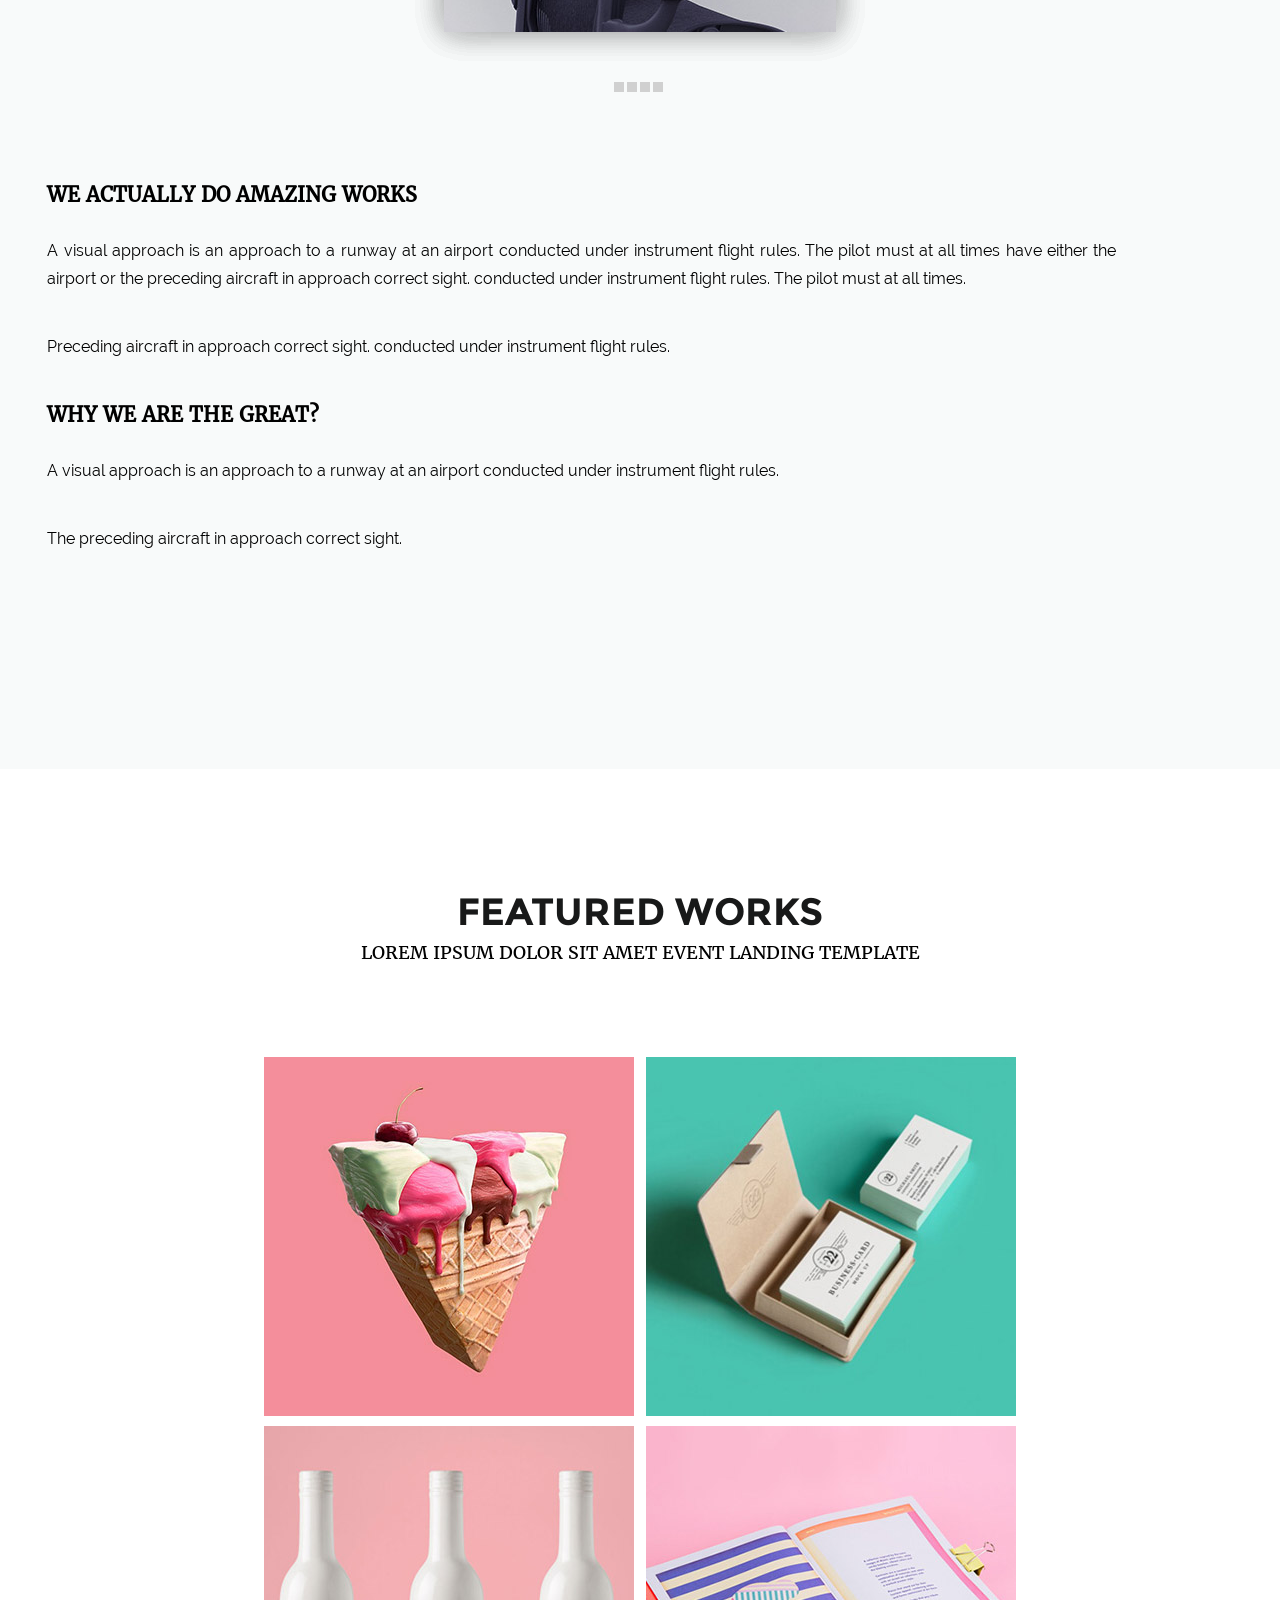
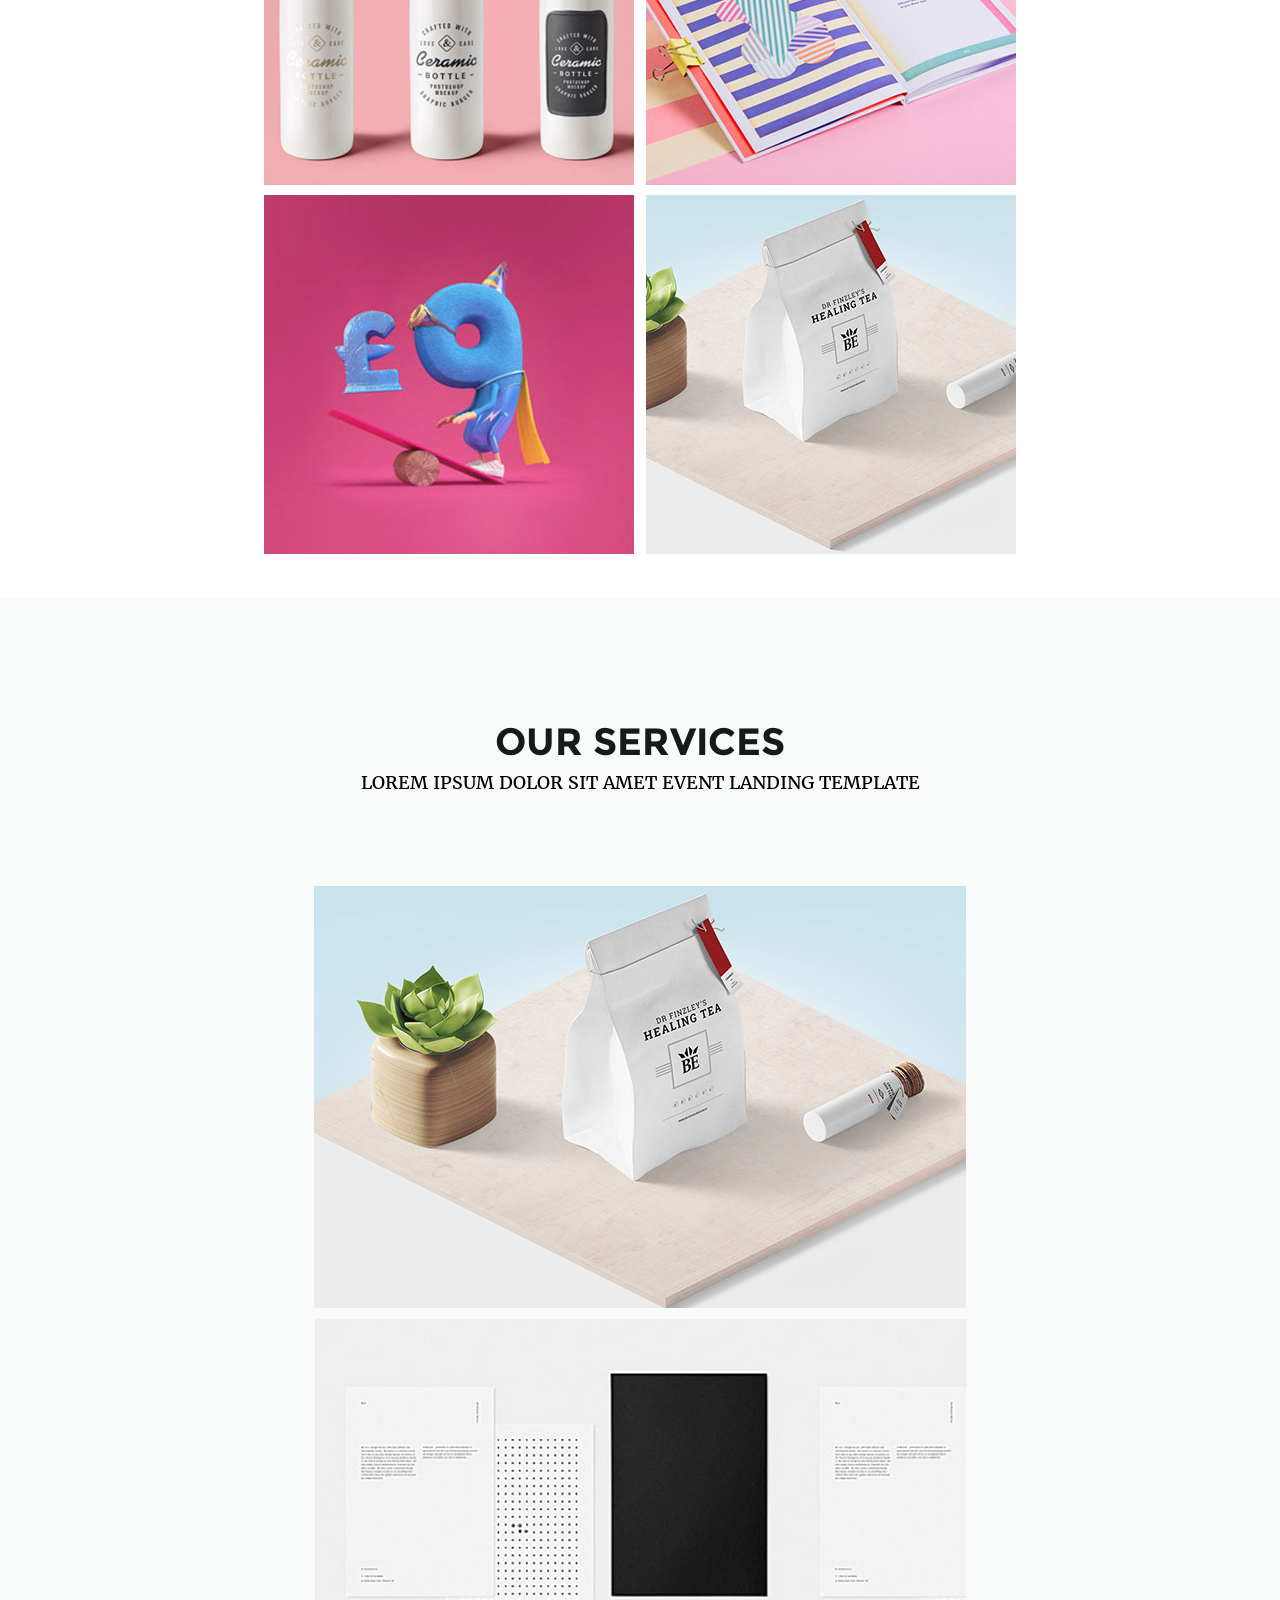
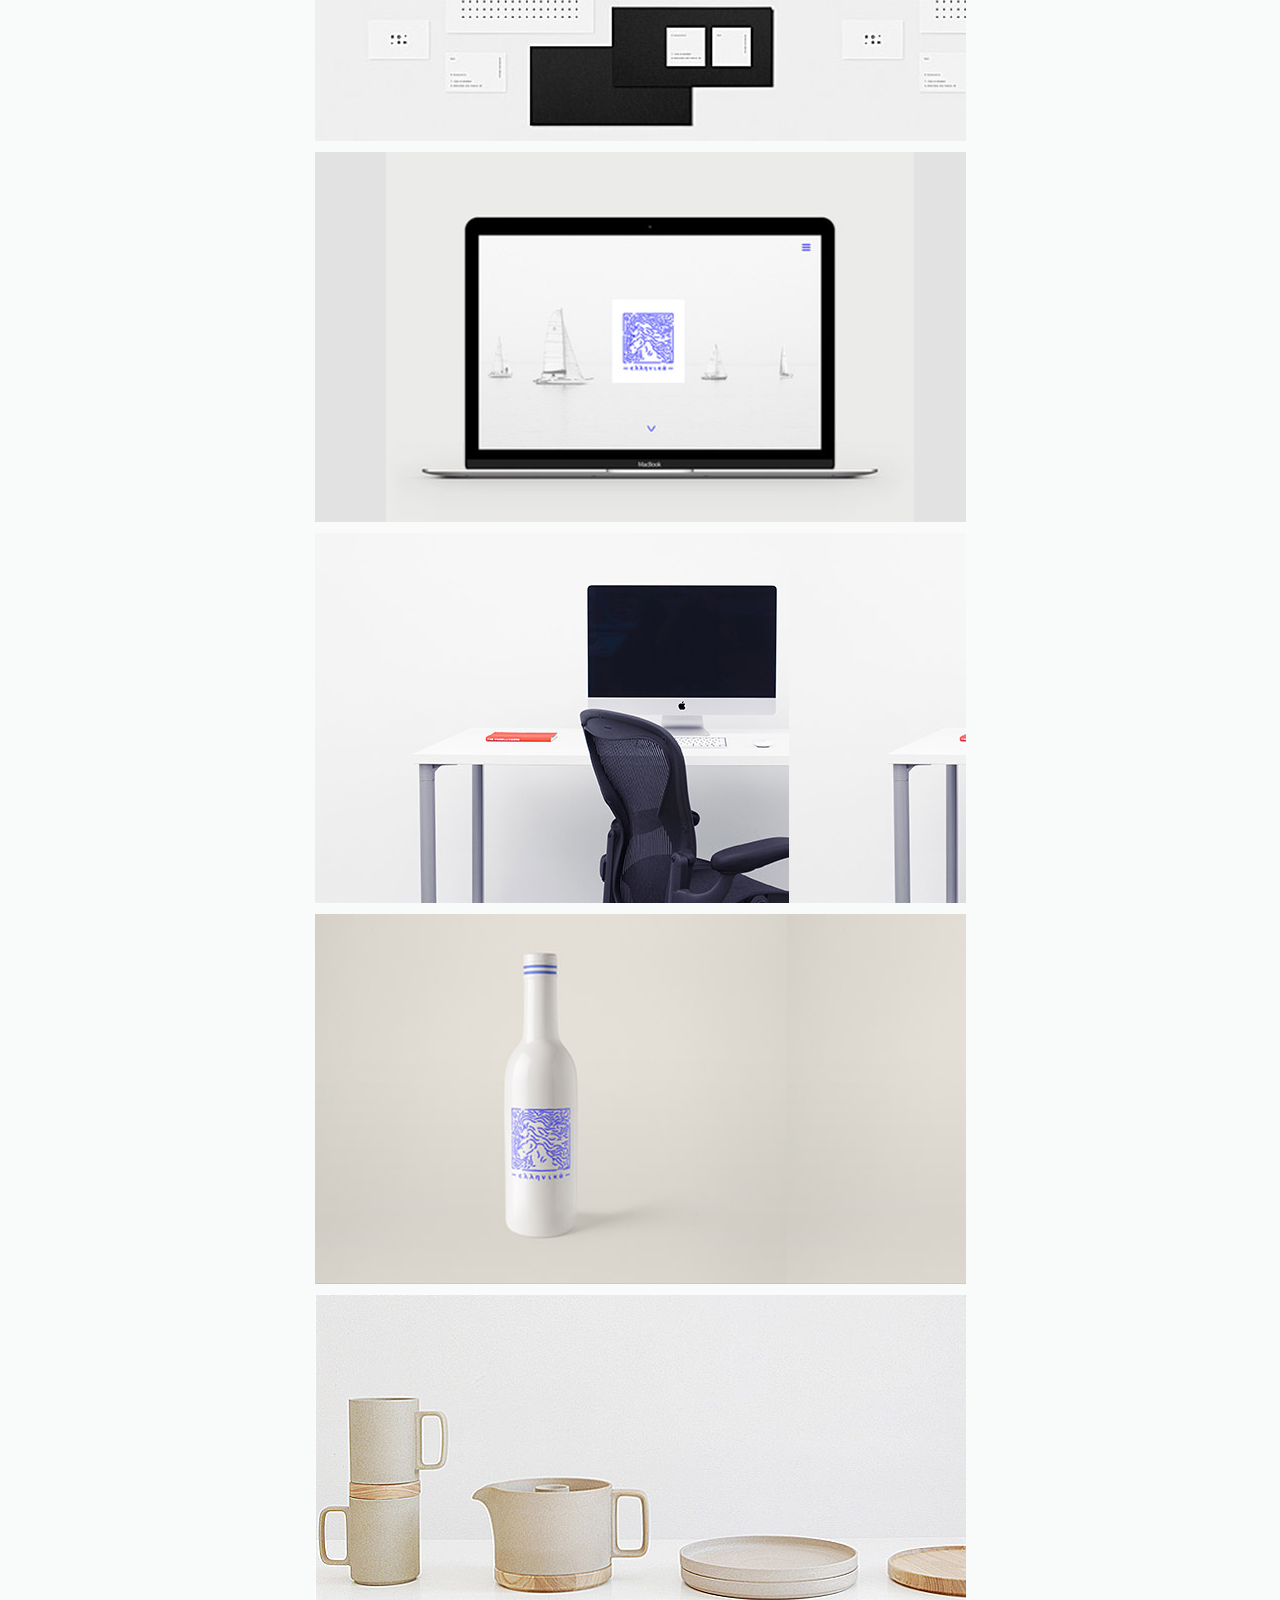
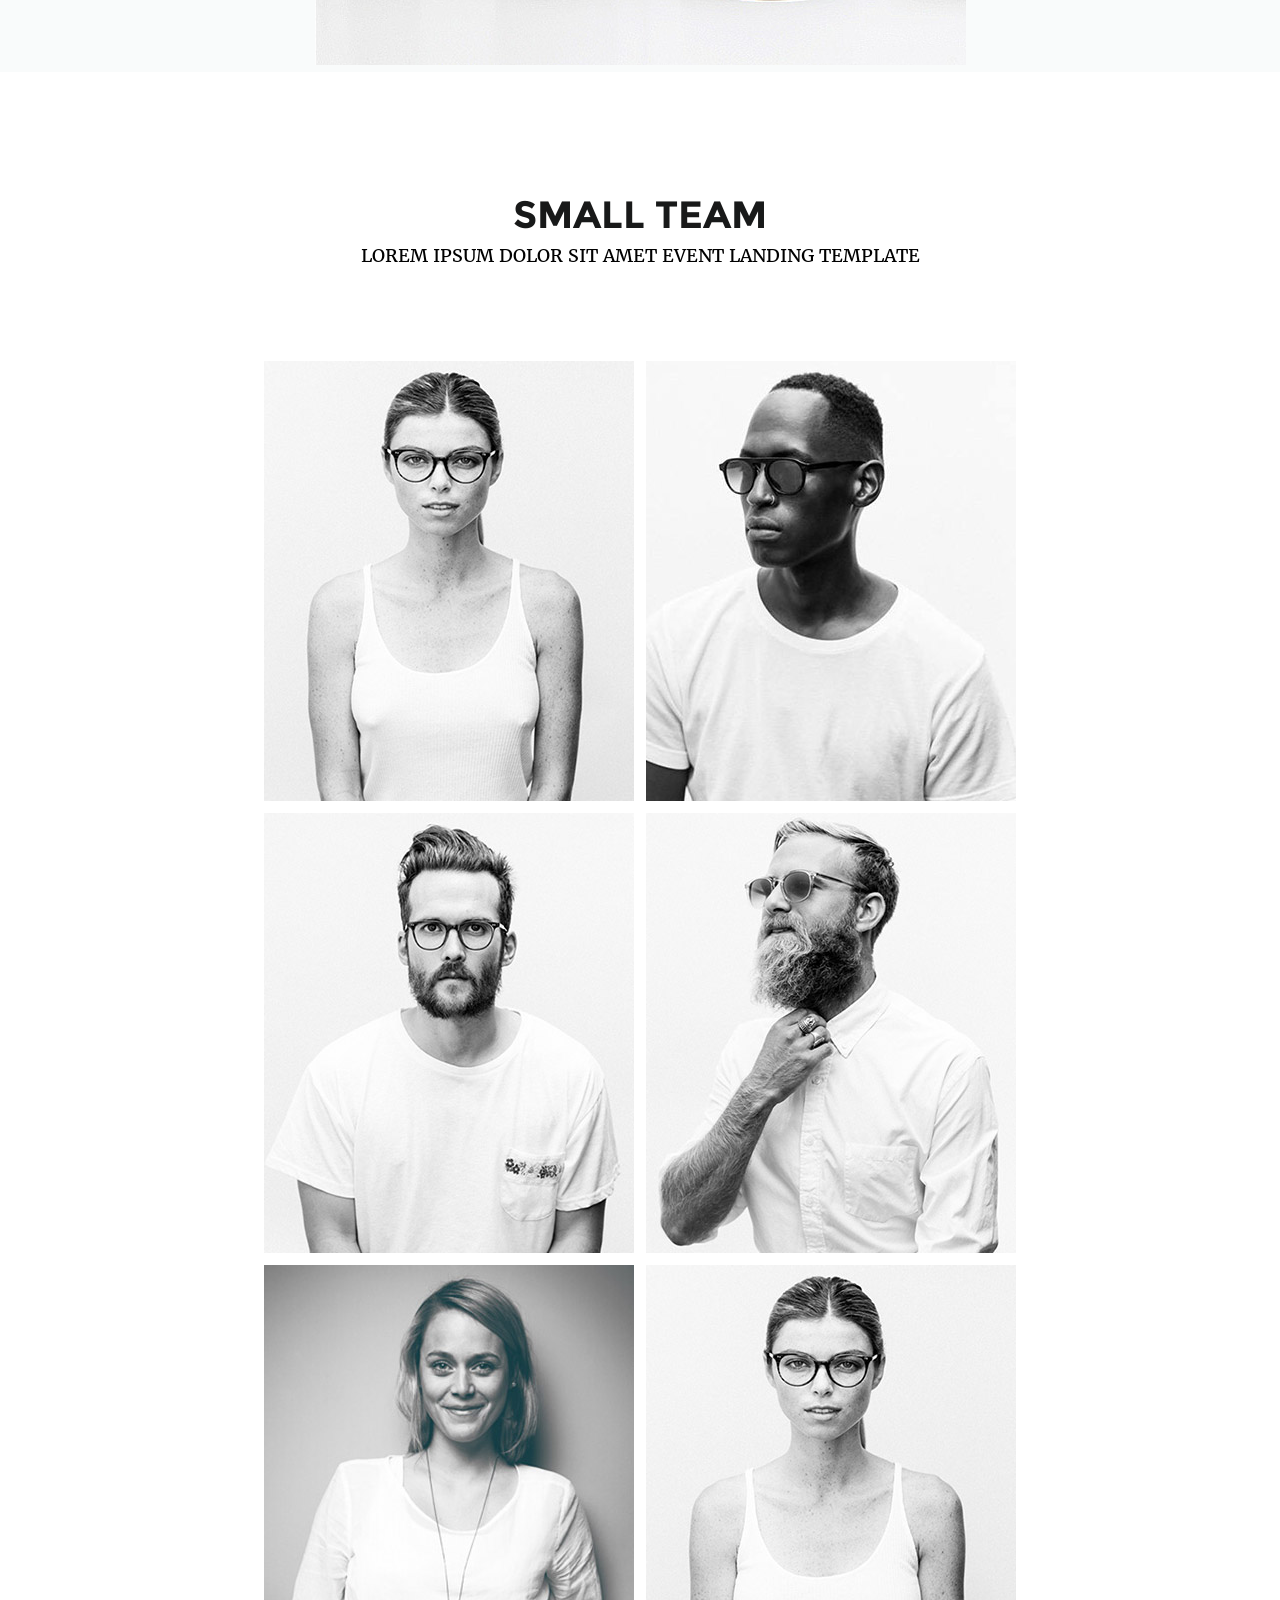
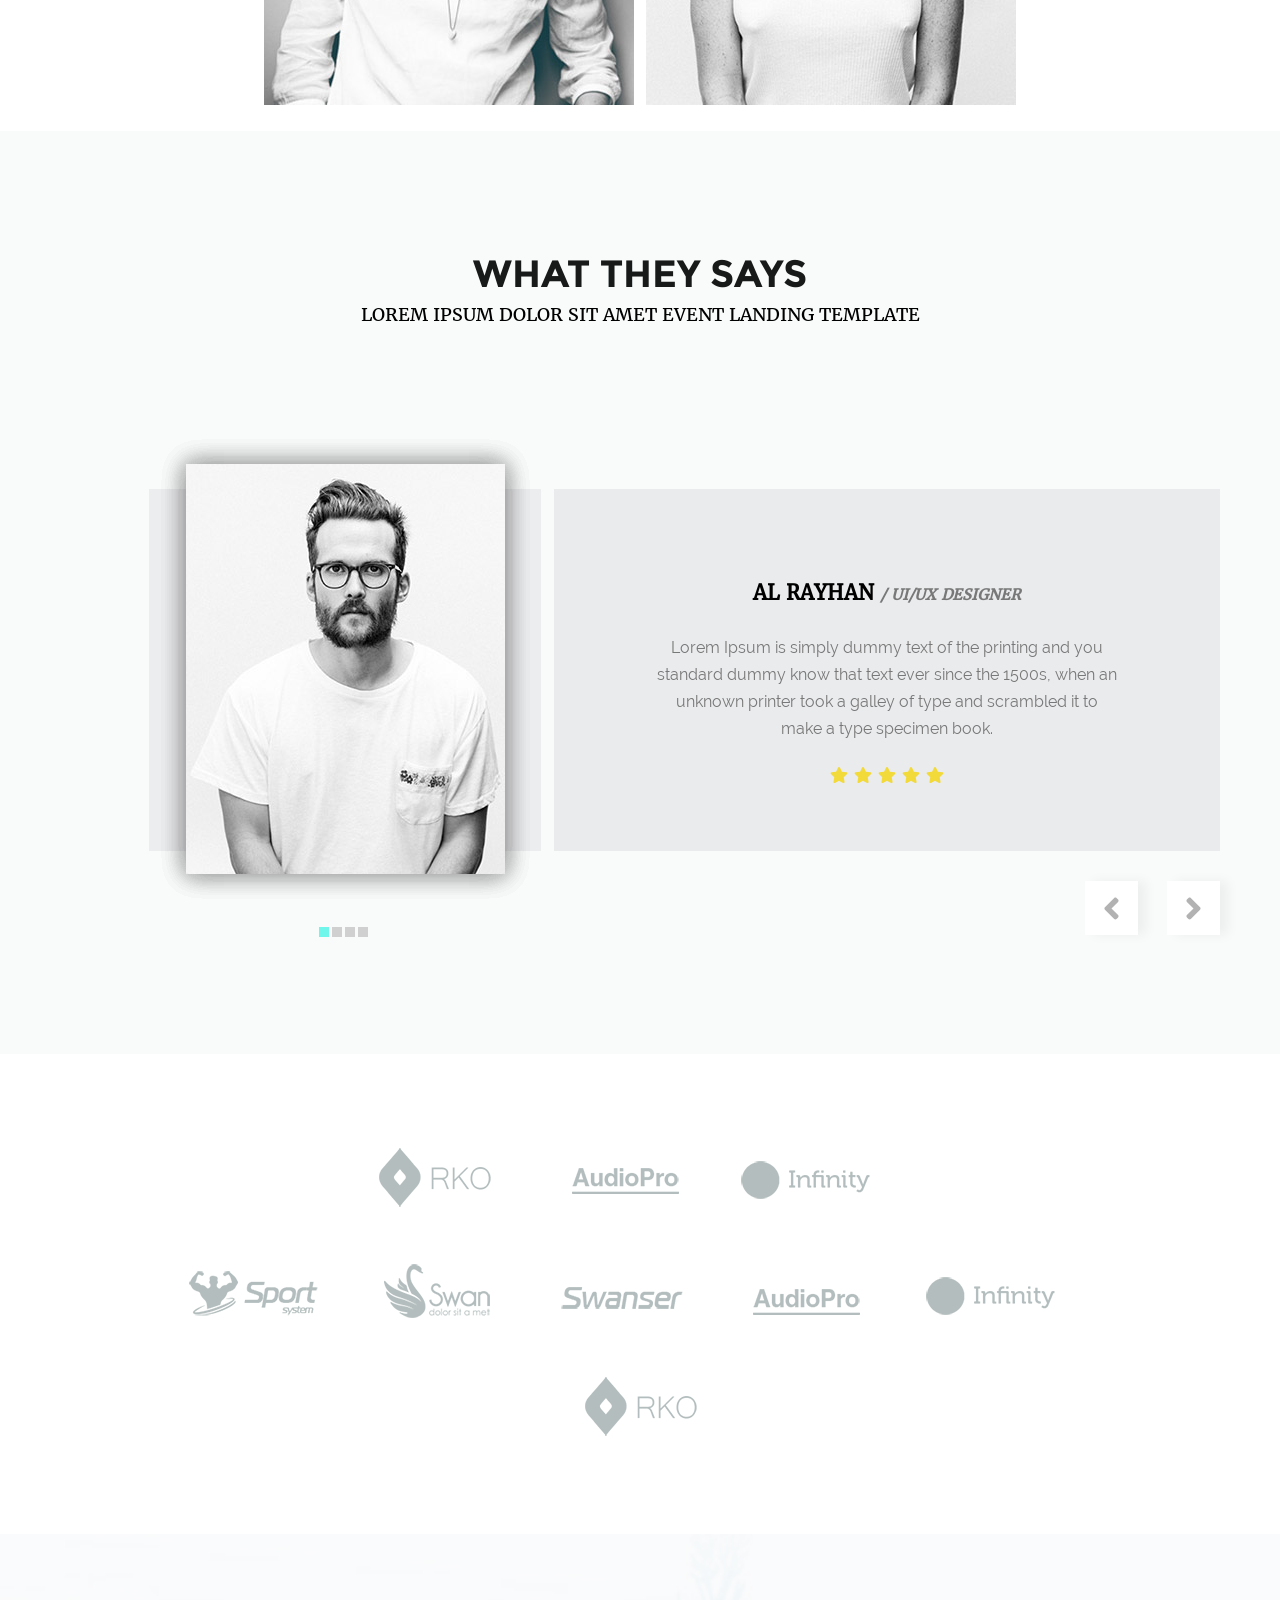
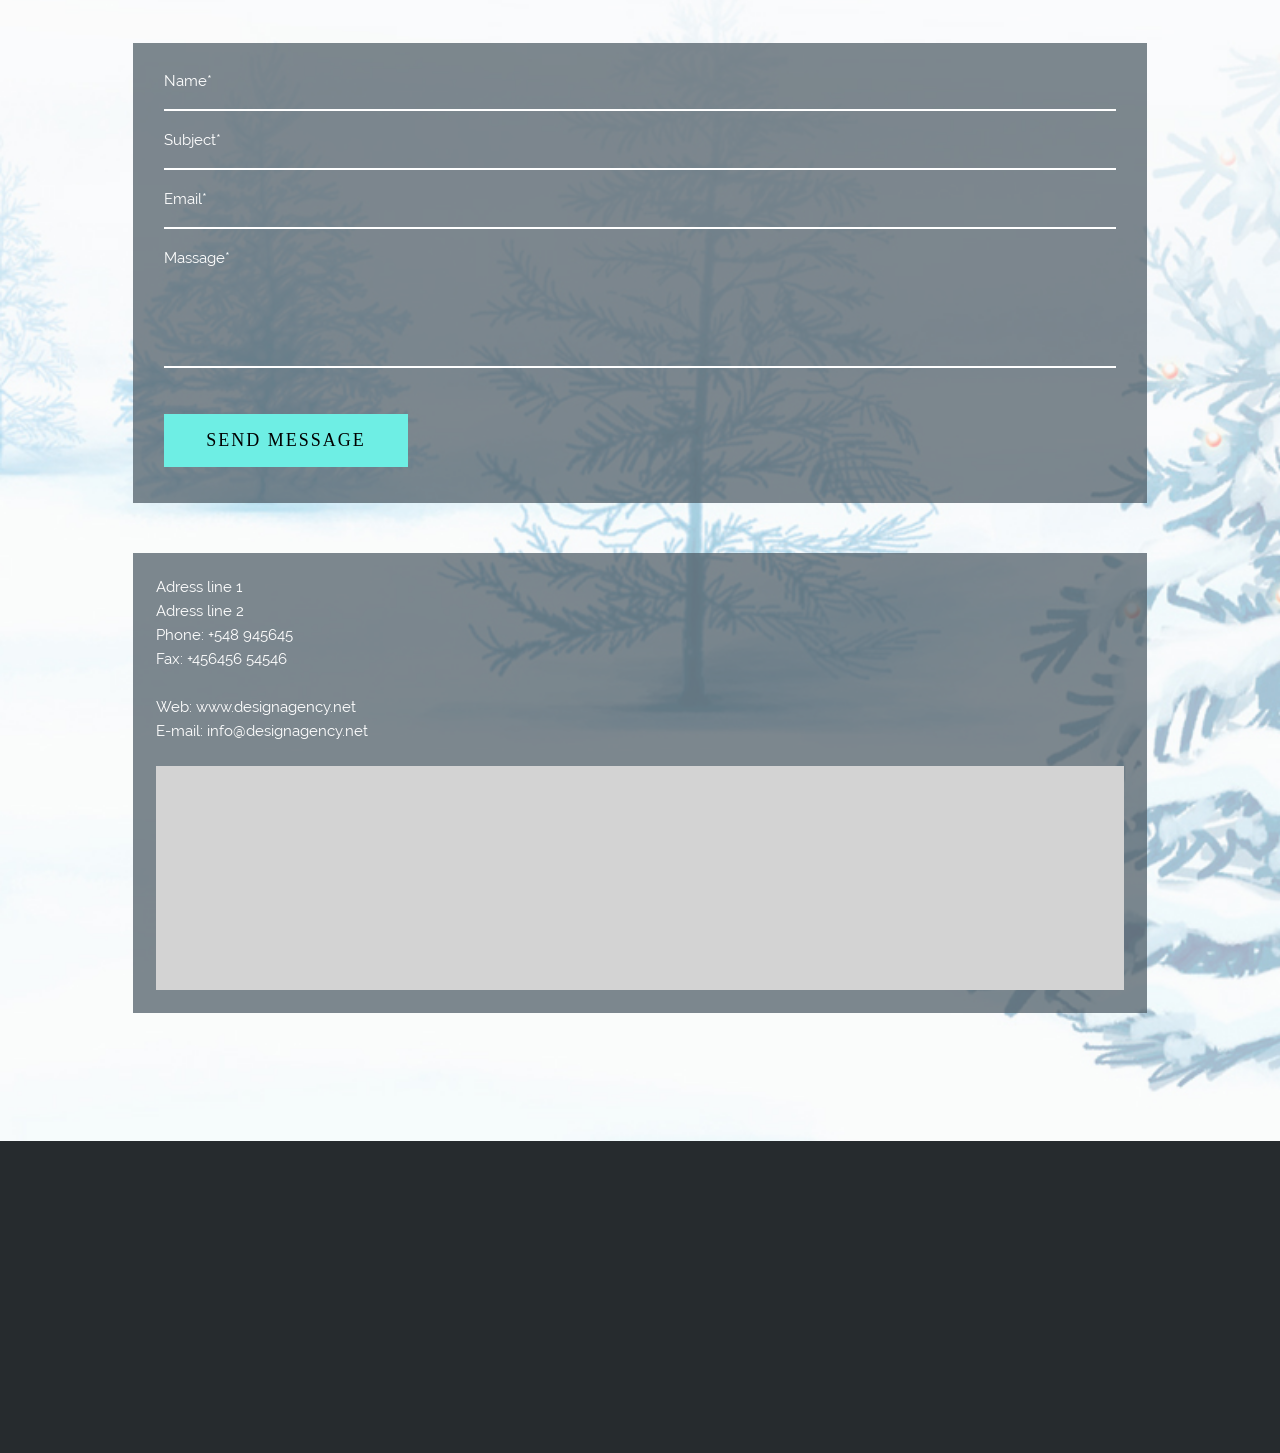
==== commit 59062809: "contact us" ====
--- a/index.html
+++ b/index.html
@@ -3,7 +3,6 @@
 	<head>
 		<meta charset="utf-8">
 	  	<title>PSD макет</title>
-	  	<!-- <meta name="viewport" content="width=device-width"> -->
 	  	<link rel="stylesheet" type="text/css" href="reset.css">
 	  	<link rel="stylesheet" type="text/css" href="style.css">
 	</head>
@@ -345,6 +344,38 @@
 			</section>
 
 			<section class="contact-us">
+				<div class="left_cont">
+					<form action="#">
+						<label for="name">Name*</label>
+						<input type="text" id='name' required pattern="\S+[A-Za-zА-Яа-яЁё]">
+						<hr>
+						<label for="subject">Subject*</label>
+						<input type="text" id='subject' required pattern="\S+[A-Za-zА-Яа-яЁё0-9]">
+						<hr>
+						<label for="email">Email*</label>
+						<input type="text" id='email' required pattern="\S+@[a-z]+.[a-z]+">
+						<hr>
+						<label for="massage">Massage*</label>
+		                <textarea id="massage"></textarea>
+		                <hr>
+		                <input type="submit" value="SEND MESSAGE">
+					</form>					
+				</div>
+				<div class="right_cont">
+					<div class="info_cont">
+						<p>Adress line 1</p>
+						<p>Adress line 2</p>
+						<p>Phone: +548 945645</p>
+						<p class="marg">Fax: +456456 54546</p>
+						<p>Web: www.designagency.net</p>
+						<p>E-mail: info@designagency.net</p>
+					</div>
+					<div class="map">
+						<iframe src="https://www.google.com/maps/embed?pb=!1m18!1m12!1m3!1d2278.2935055827984!2d61.31429401141562!3d55.17813572640811!2m3!1f0!2f0!3f0!3m2!1i1024!2i768!4f13.1!3m3!1m2!1s0x43c592db7e3fff89%3A0x9711879d288716e8!2z0YPQuy4g0JHRgNCw0YLRjNC10LIg0JrQsNGI0LjRgNC40L3Ri9GFLCDQp9C10LvRj9Cx0LjQvdGB0LosINCn0LXQu9GP0LHQuNC90YHQutCw0Y8g0L7QsdC7Lg!5e0!3m2!1sru!2sru!4v1589106092438!5m2!1sru!2sru" width="100%" height="224" frameborder="0" style="border:0;" allowfullscreen="" aria-hidden="false" tabindex="0">							
+						</iframe>
+					</div>
+				</div>
+				<div class="float_both"></div>
 			</section>
 
 			<footer class="footer-main">
--- a/style.css
+++ b/style.css
@@ -1,3 +1,16 @@
+* {
+	box-sizing: border-box;
+}
+
+:focus,:active {
+	outline: none;
+}
+a:focus,a:active{
+	outline: none;
+}
+
+input::-ms-clear {display: none;}
+
 body {
 	font-family: 'fonts/Raleway-Regular.ttf';
 }
@@ -917,8 +930,100 @@
 
 .contact-us {
 	min-height: 704px;
+	padding: 8.5% 10.4%;
+	box-sizing: border-box;
 	background-image: url('img/Fon.jpg');
-}
+	background-repeat: no-repeat;
+	background-size: auto 100%;
+}
+
+.contact-us .left_cont {
+	float: left;
+	width: 614px;
+	height: 460px;
+	padding: 17px 31px 39px;
+	font-family: 'Raleway-Regular';
+    font-size: 15px;
+    line-height: 42px;
+    color: #fff;
+	background-color: rgba(74, 88, 98, 0.71);
+}
+
+.contact-us .left_cont hr {
+	border: none; /* Убираем границу для браузера Firefox */
+    color: #fff; /* Цвет линии для остальных браузеров */
+    background-color: #fff; /* Цвет линии для браузера Firefox и Opera */
+    height: 2px; /* Толщина линии */
+}
+
+.contact-us .left_cont input,
+.contact-us .left_cont textarea {
+	width: 75%;
+	margin-left: 2%;
+    height: 30px;
+    font-family: inherit;
+    font-size: inherit;
+    line-height: inherit;
+    color: #fff;
+    border: none;
+	background-color: transparent;
+}
+
+.contact-us .left_cont textarea {
+	display: block;
+	width: 100%;
+	height: 80px;
+	line-height: 20px;
+	resize: none;
+}
+
+.contact-us .left_cont input[type=submit] {
+	position: relative;
+	left: 0;
+	bottom: 0;
+	width: 244px;
+	height: 53px;
+	background-color: #6eeee4;
+	font-family: 'Montserrat-Regular.ttf';
+	font-size: 18px;
+	line-height: 28px;
+	letter-spacing: 2px;
+	color: #000;
+	margin-left: 0;
+	margin-top: 38px;
+}
+
+.contact-us .right_cont {
+	float: right;
+	width: 500px;
+	height: 460px;
+	padding: 22.5px;
+	background-color: rgba(74, 88, 98, 0.71);
+}
+
+.contact-us .right_cont .info_cont {
+	width: 455px;
+	height: 191px;
+}
+
+.contact-us .right_cont .info_cont p {
+	font-family: 'Raleway-Regular';
+	font-size: 15px;
+	line-height: 24px;
+	color: #fff;
+}
+.contact-us .right_cont .info_cont .marg {
+	margin-bottom: 24px;
+}
+
+.contact-us .right_cont .map {
+	width: 455px;
+	height: 224px;
+	background-color: lightgrey;
+}
+
+
+
 
 .footer-main {
 	min-height: 312px;
@@ -948,4 +1053,18 @@
 	.about_us__slider .wrap {
 	left: 50%;
 	margin-left: -240px;
+	}
+
+	.contact-us .left_cont,
+	.contact-us .right_cont {
+		float: none;
+		width: 100%;	
+	}
+
+	.contact-us .left_cont {
+		margin-bottom: 50px;
+	}
+
+	.contact-us .right_cont .map {
+	width: 100%;
 }
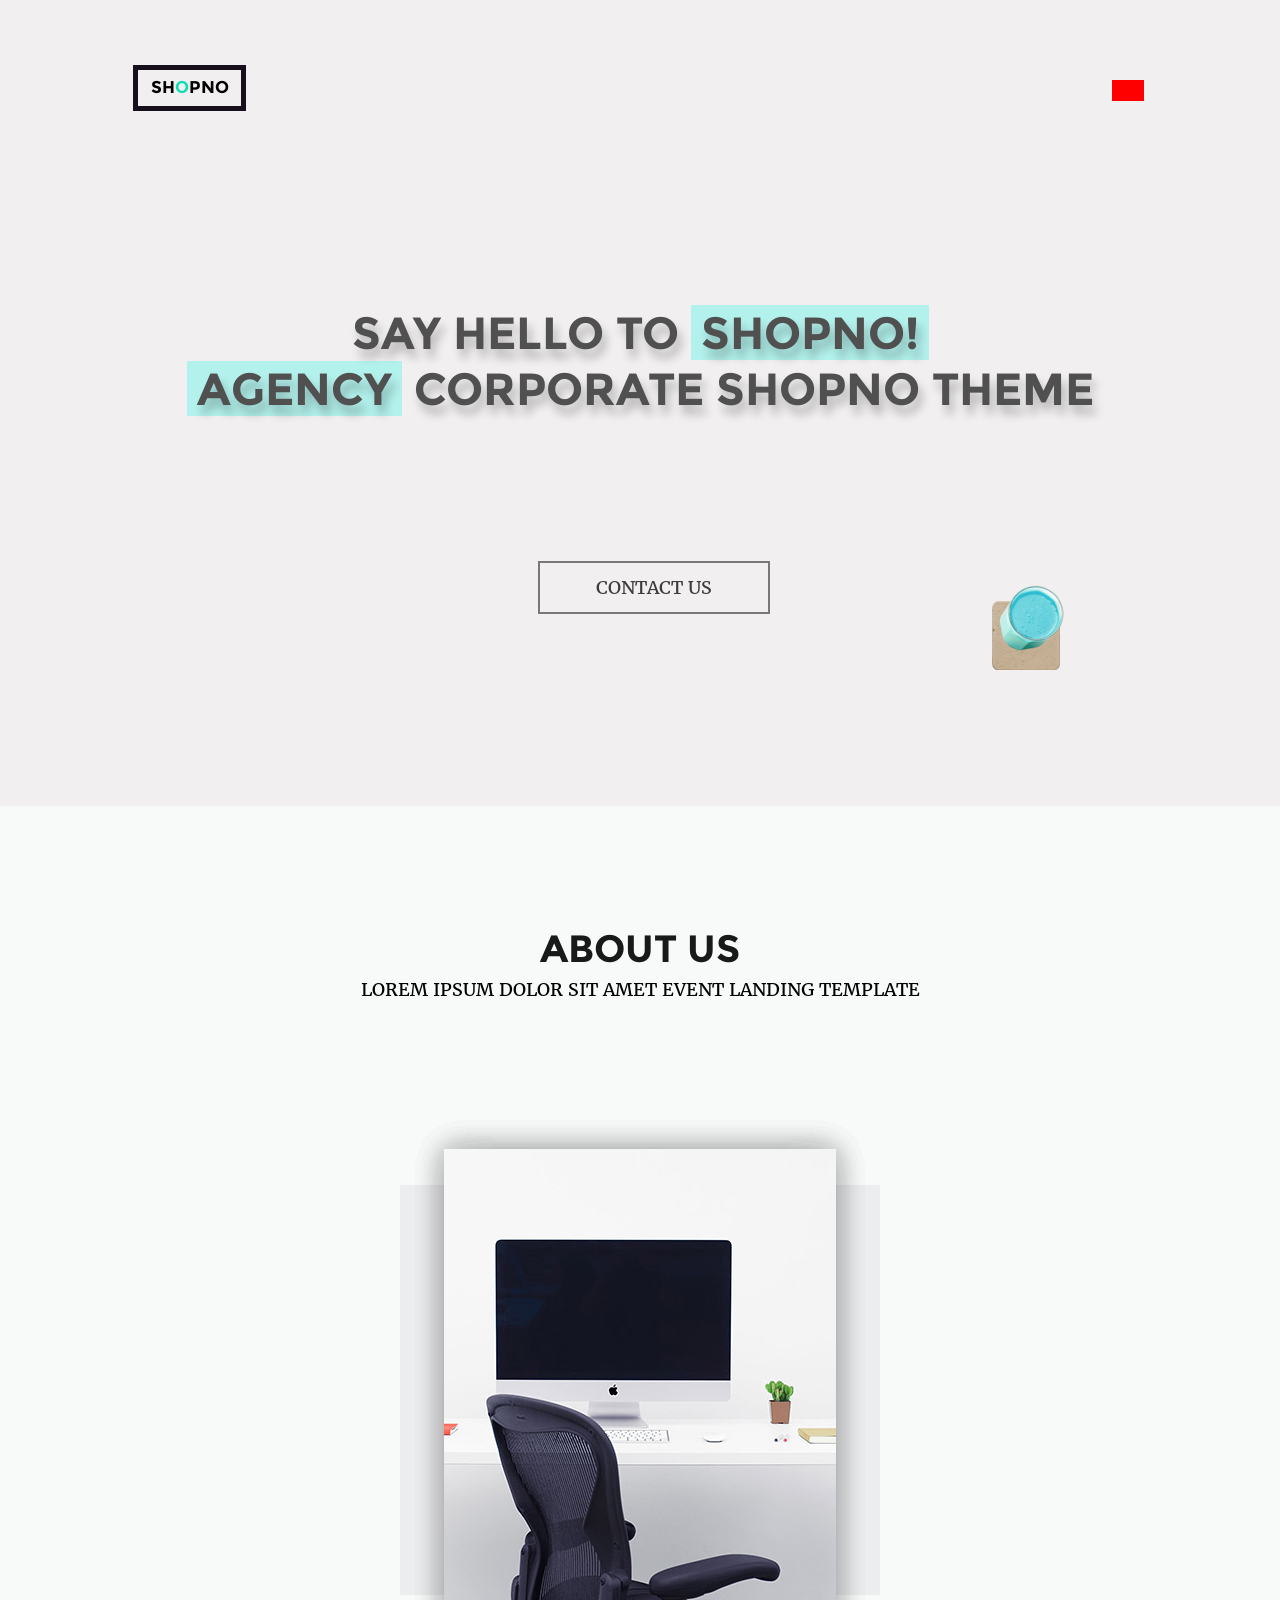
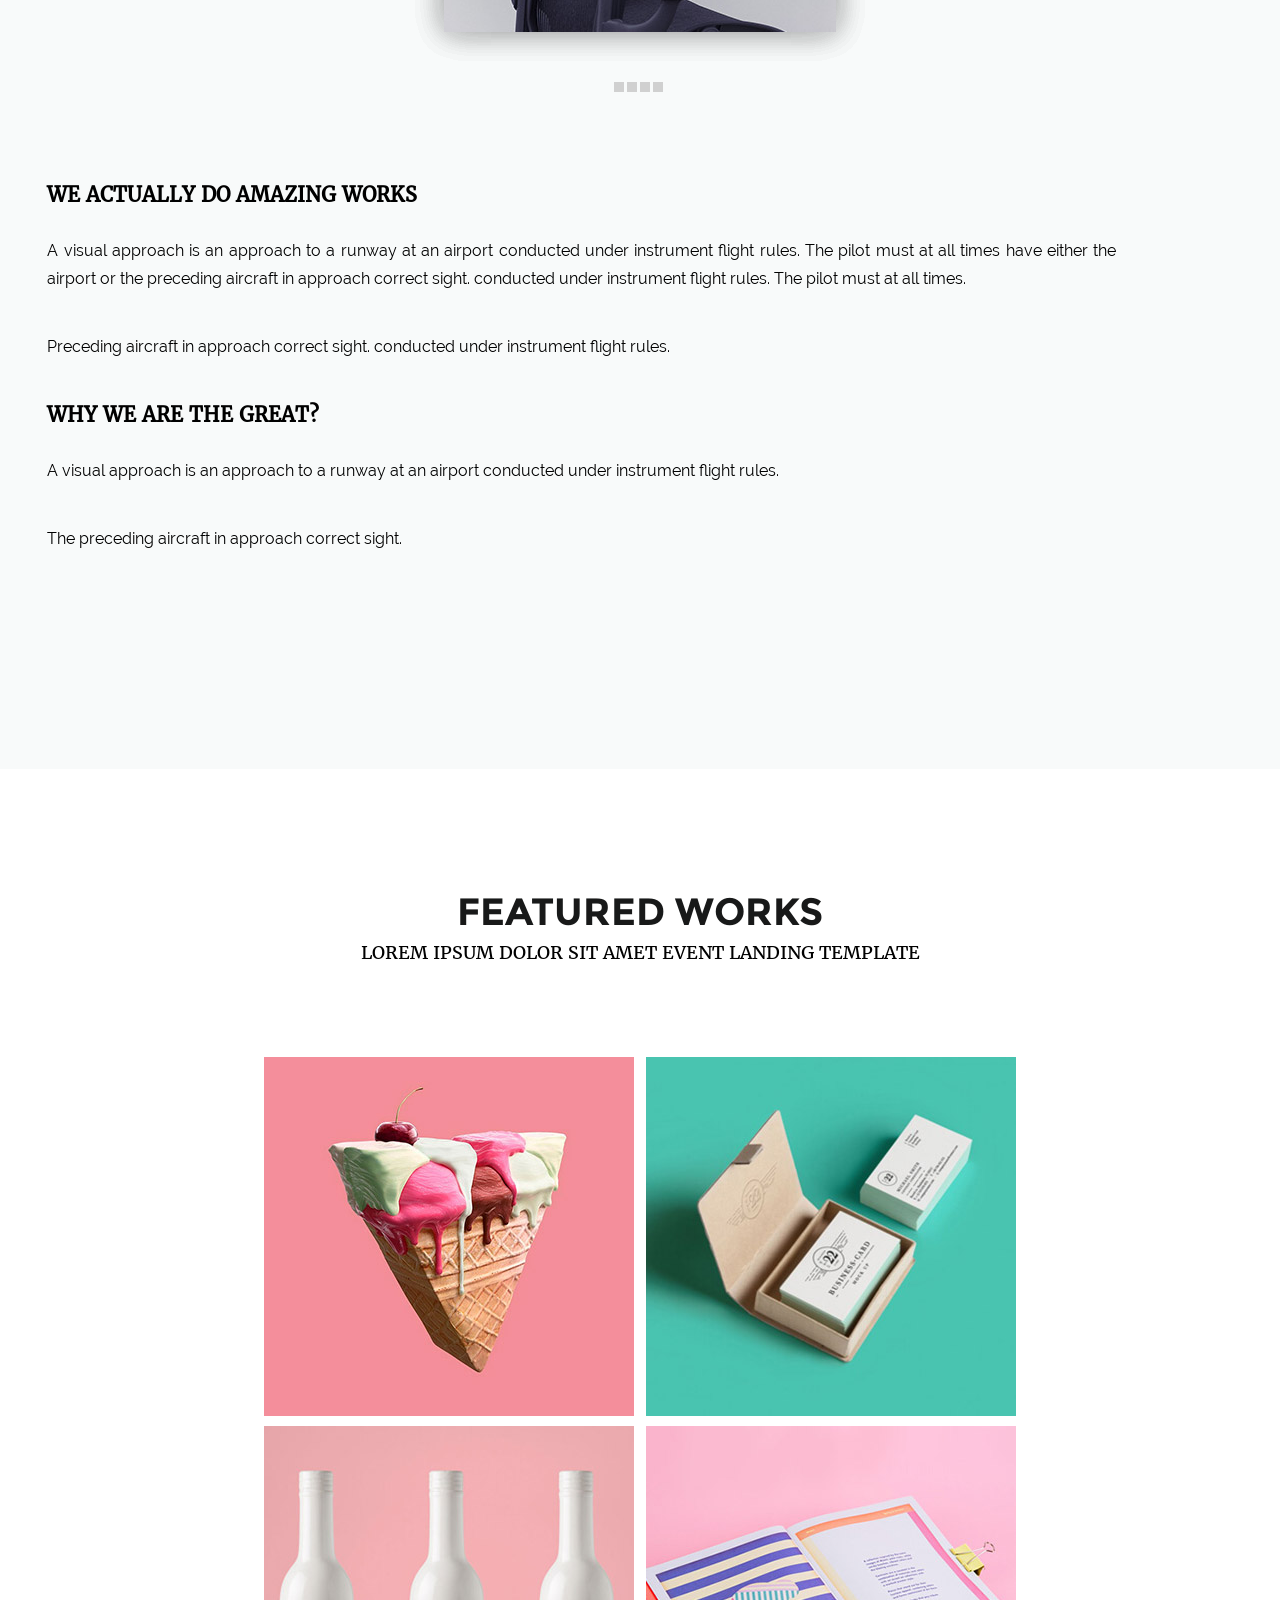
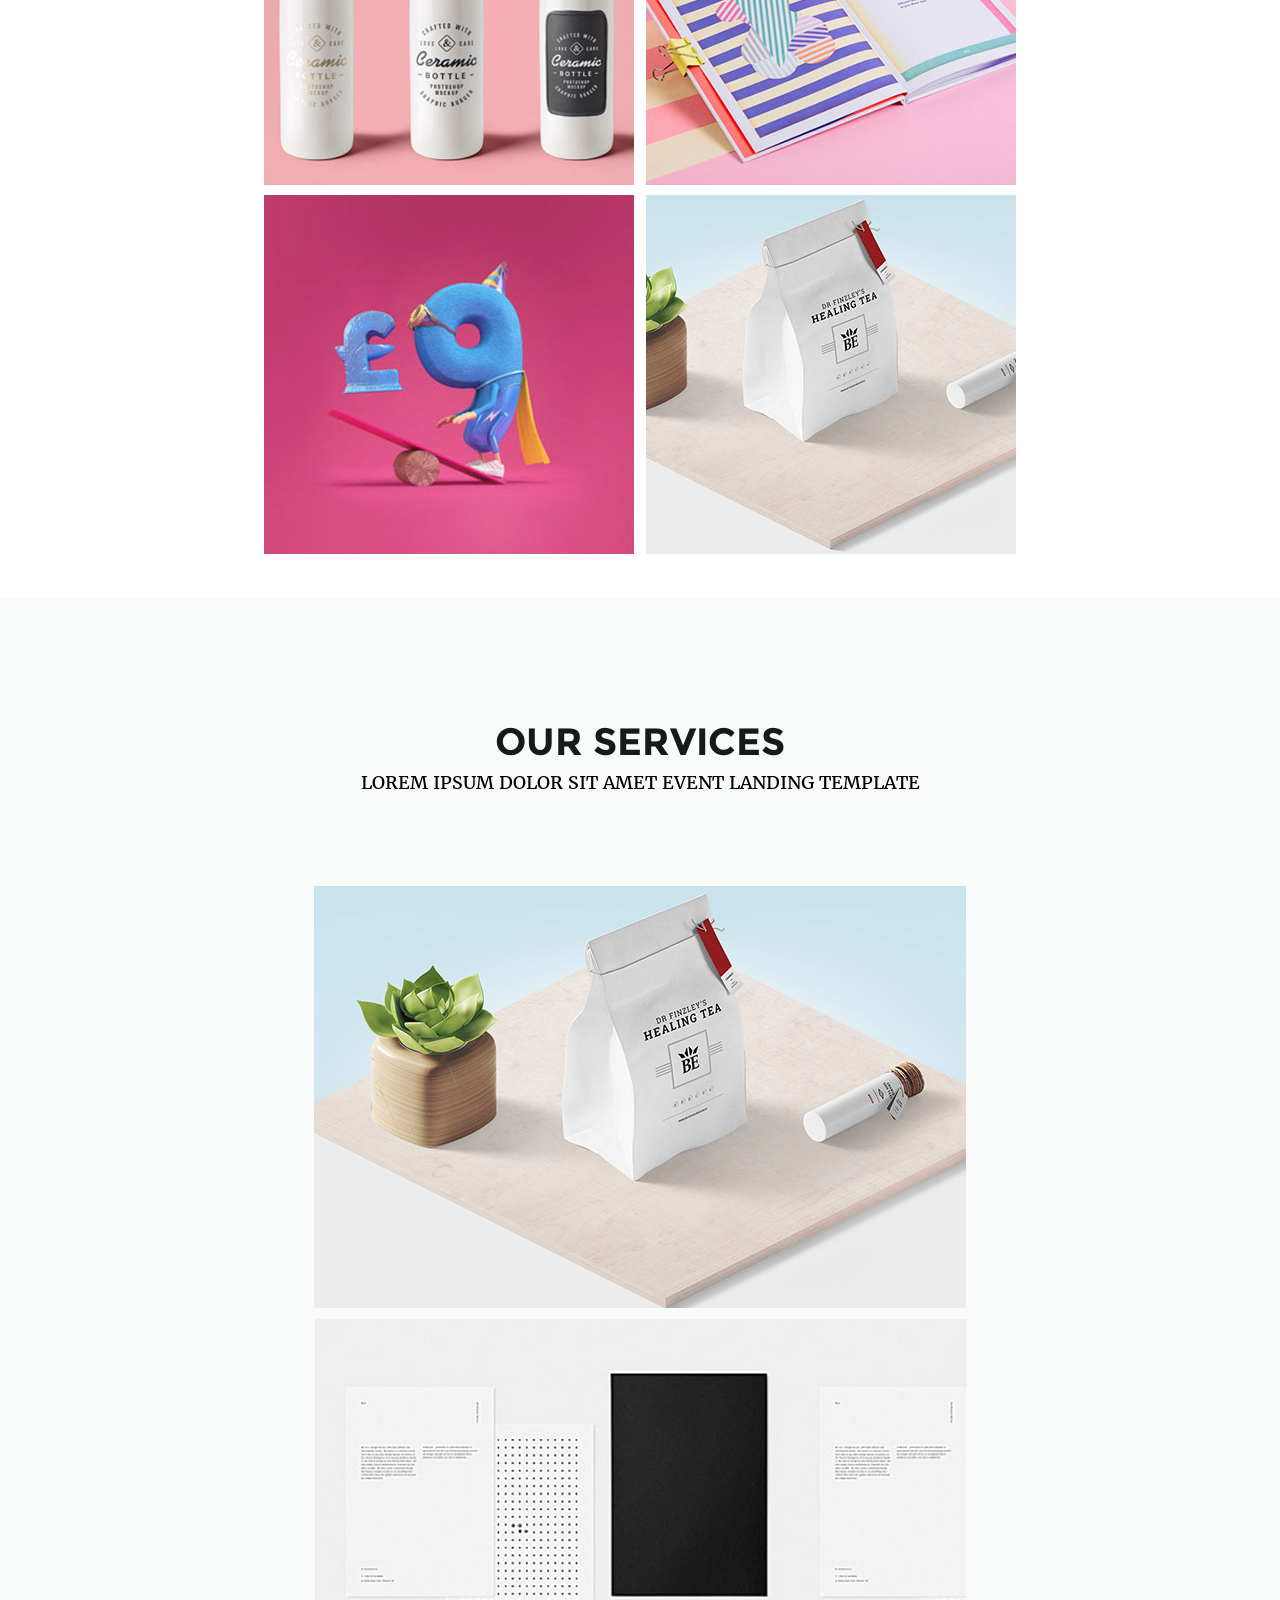
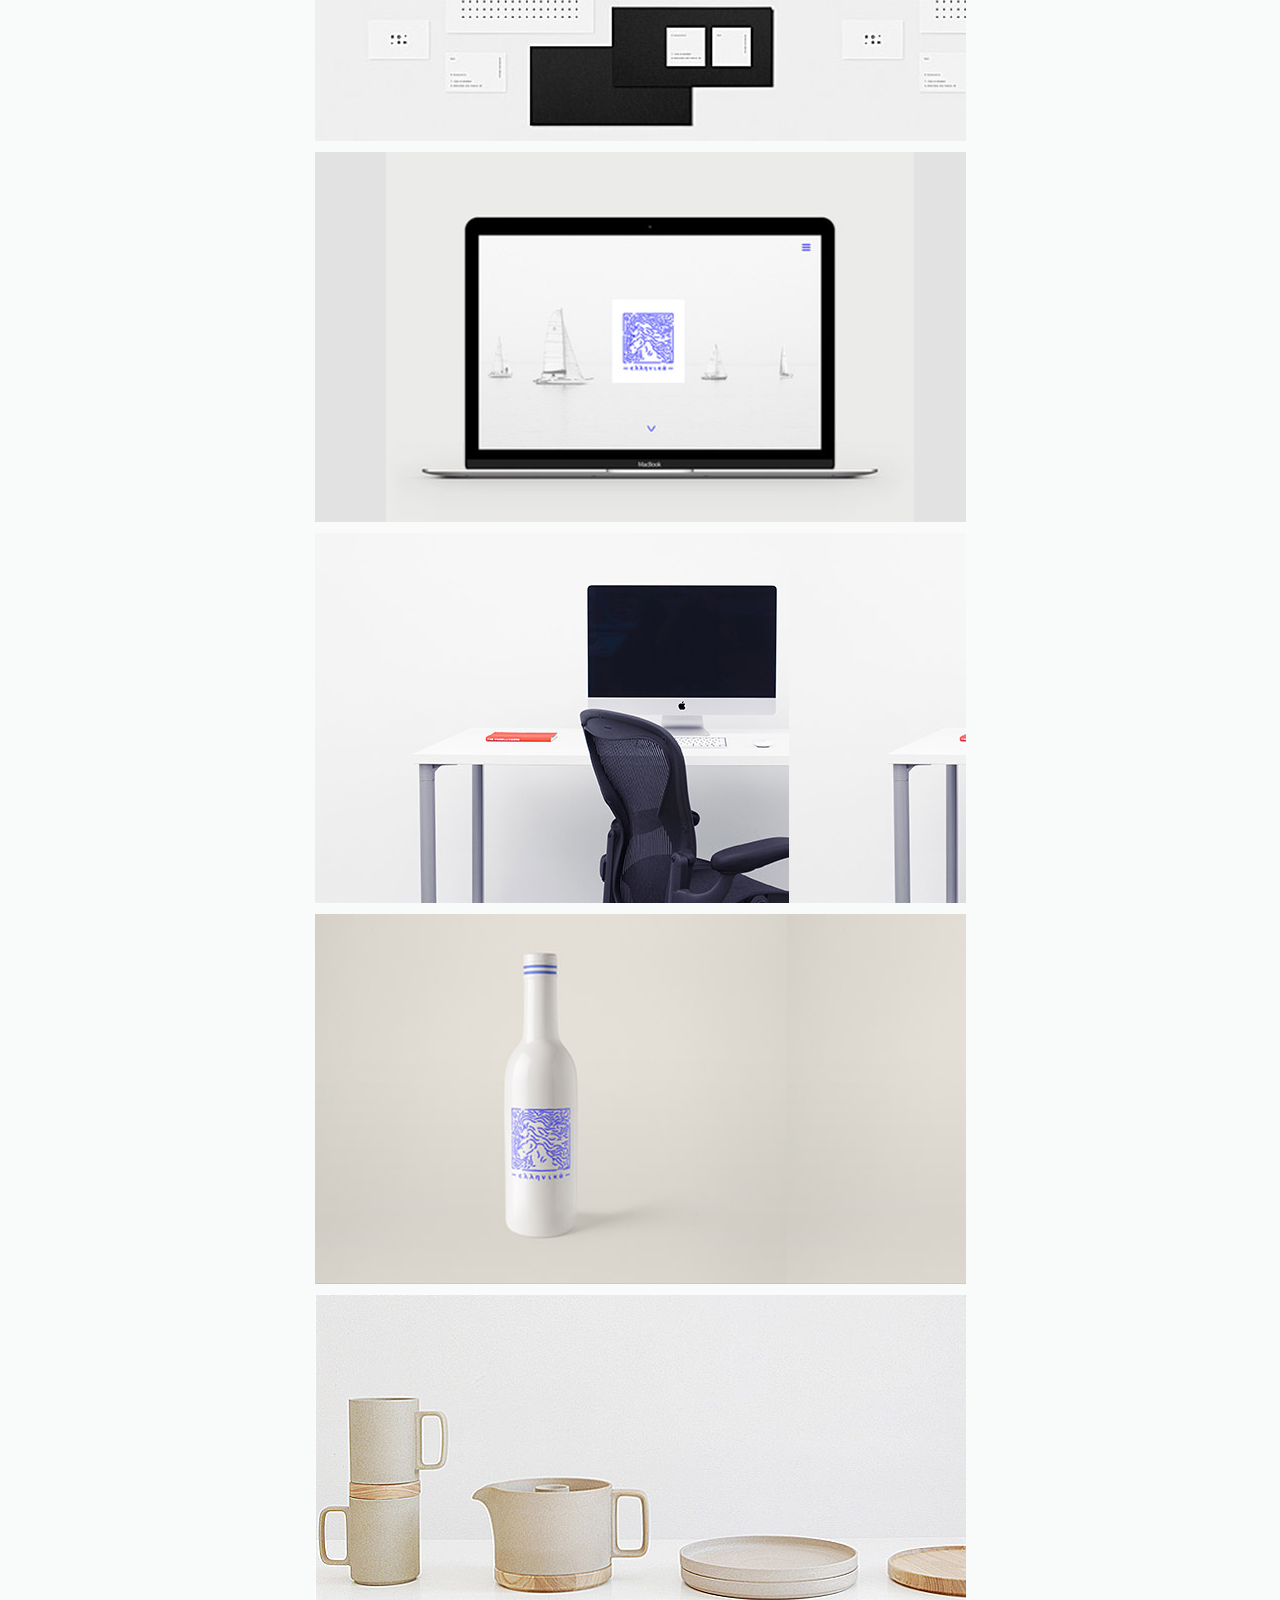
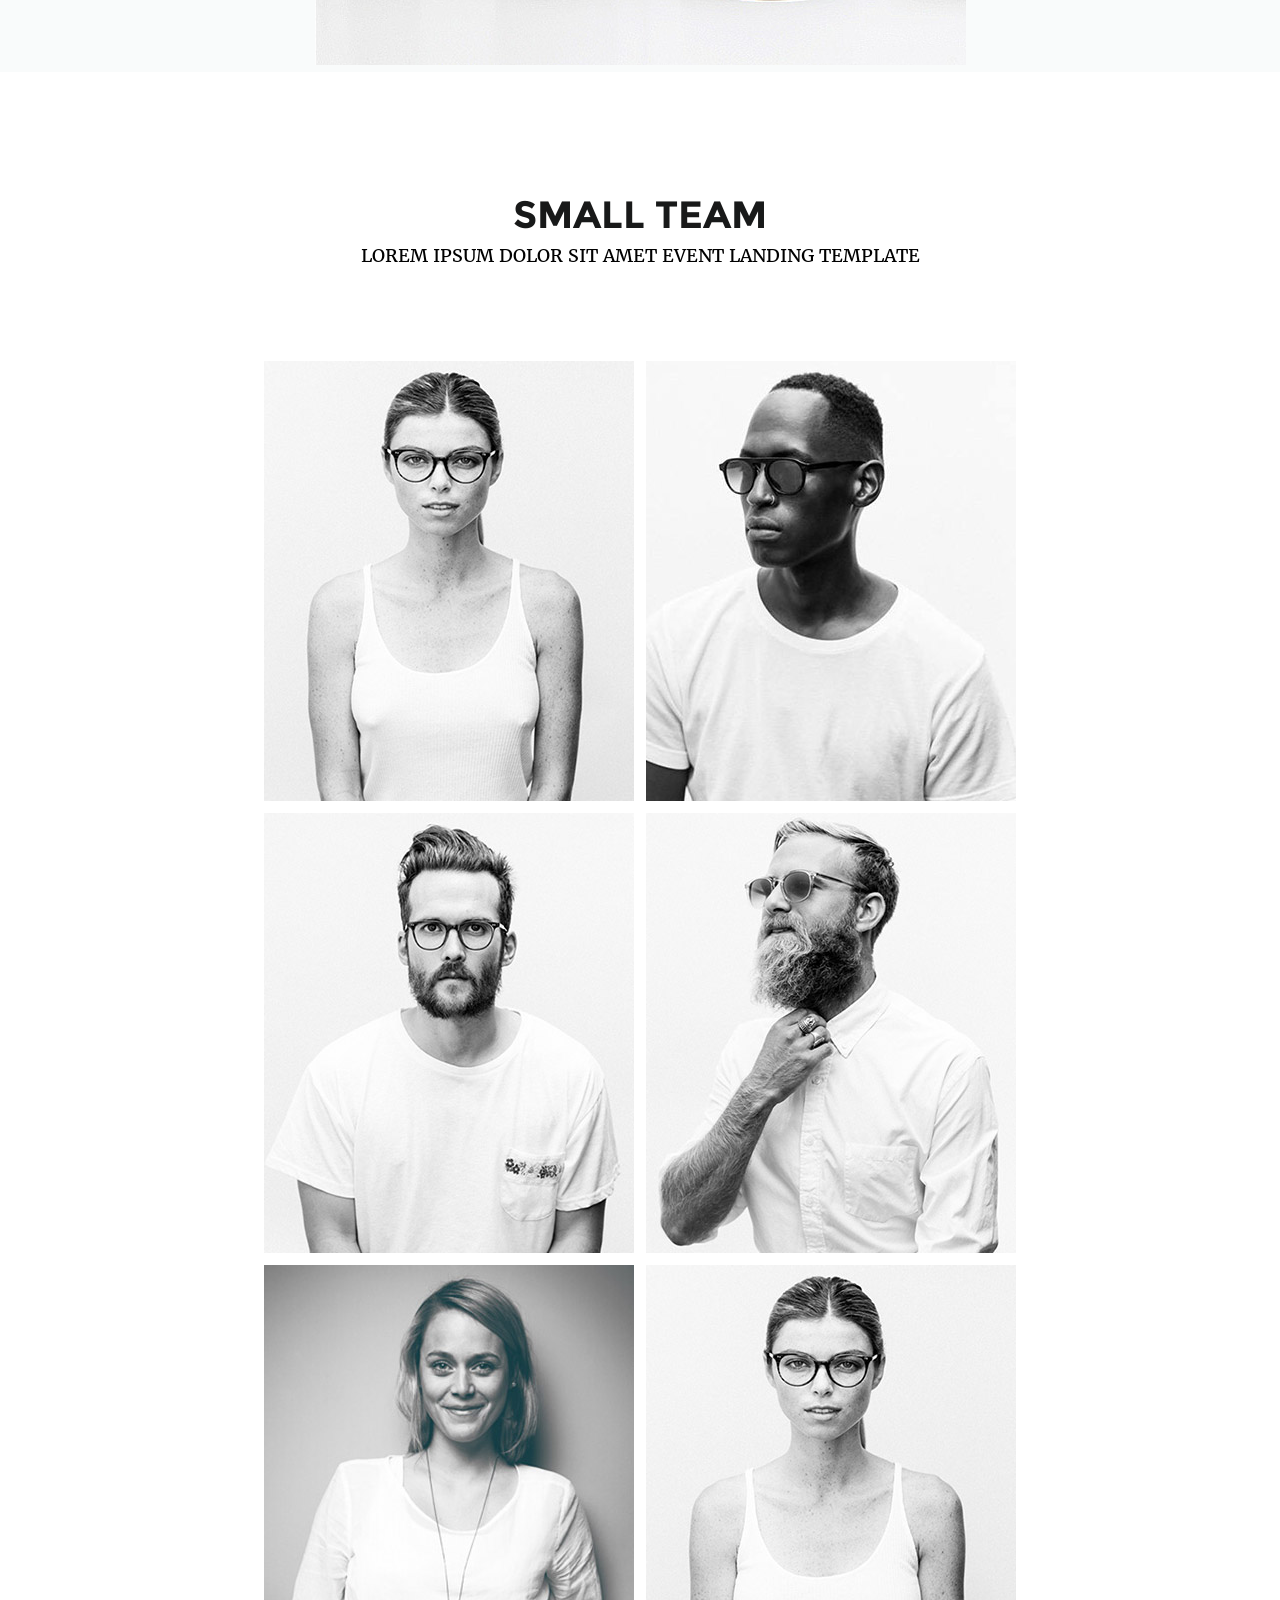
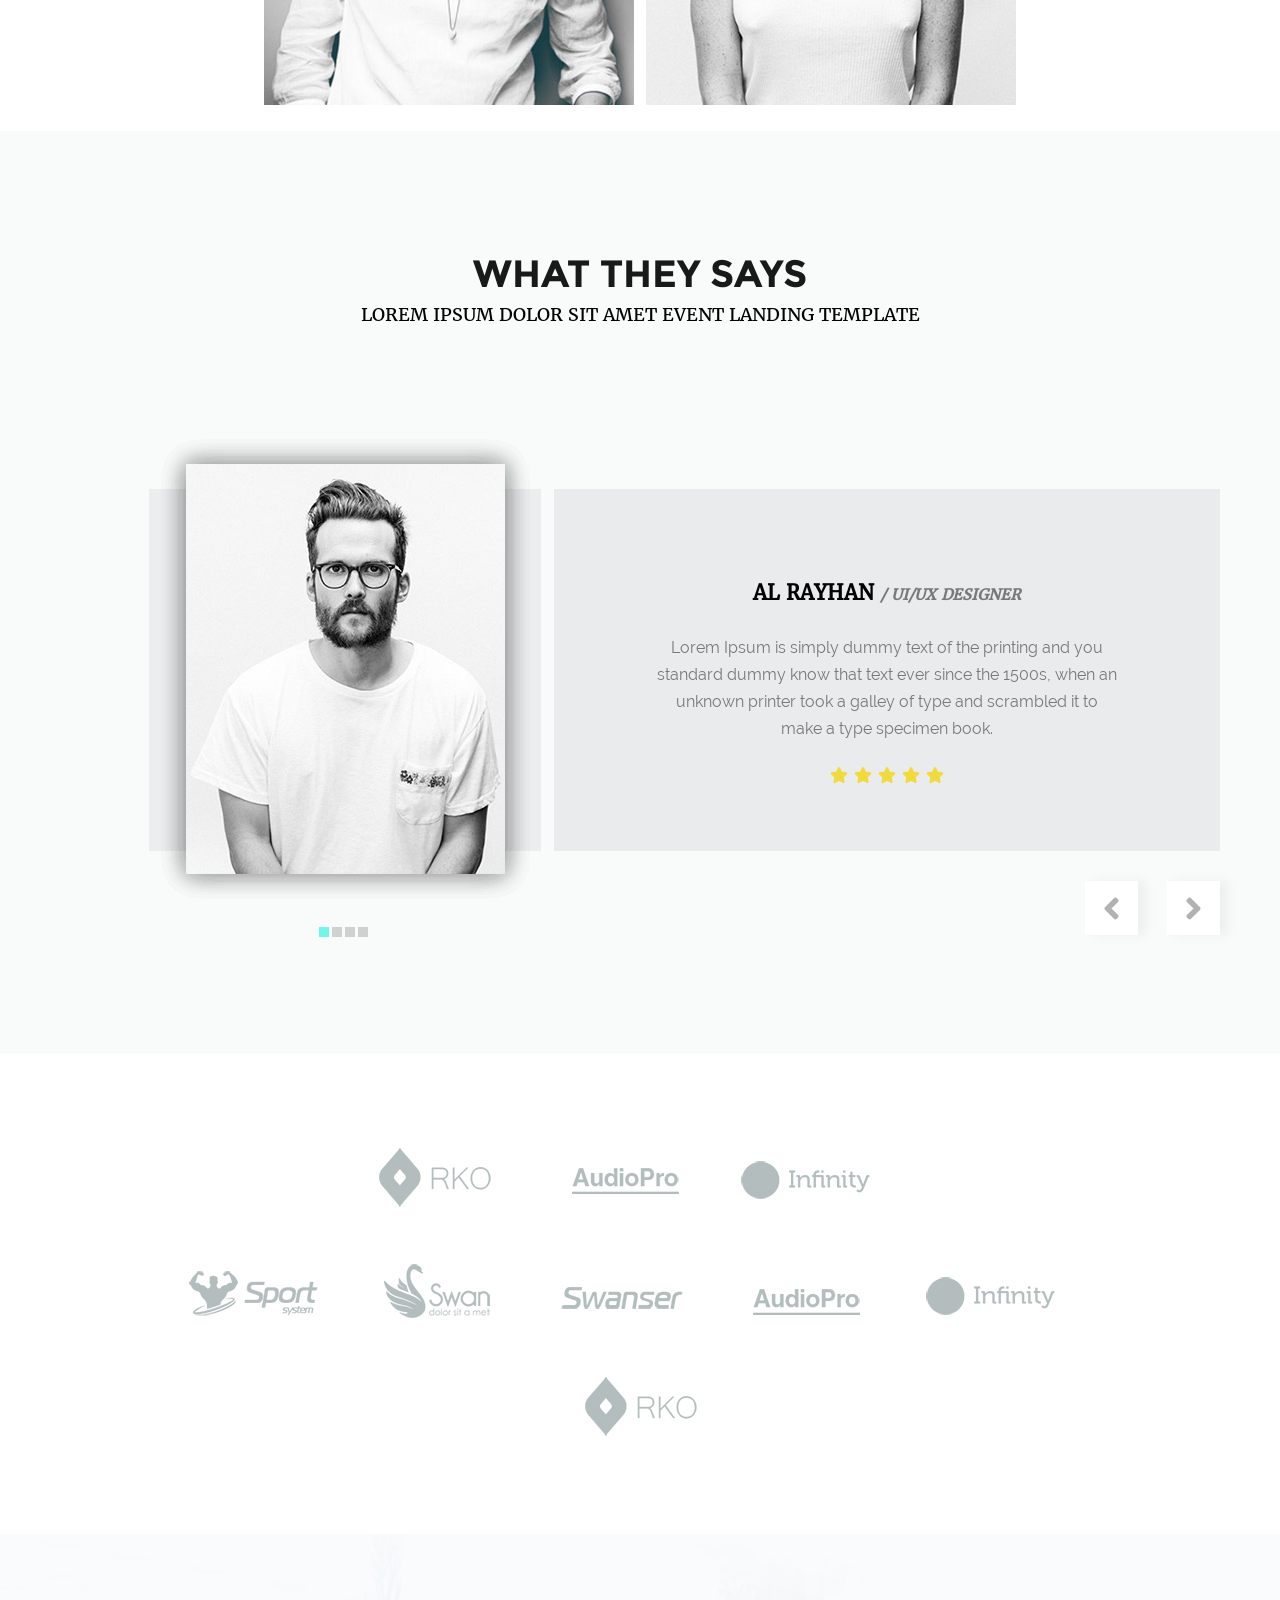
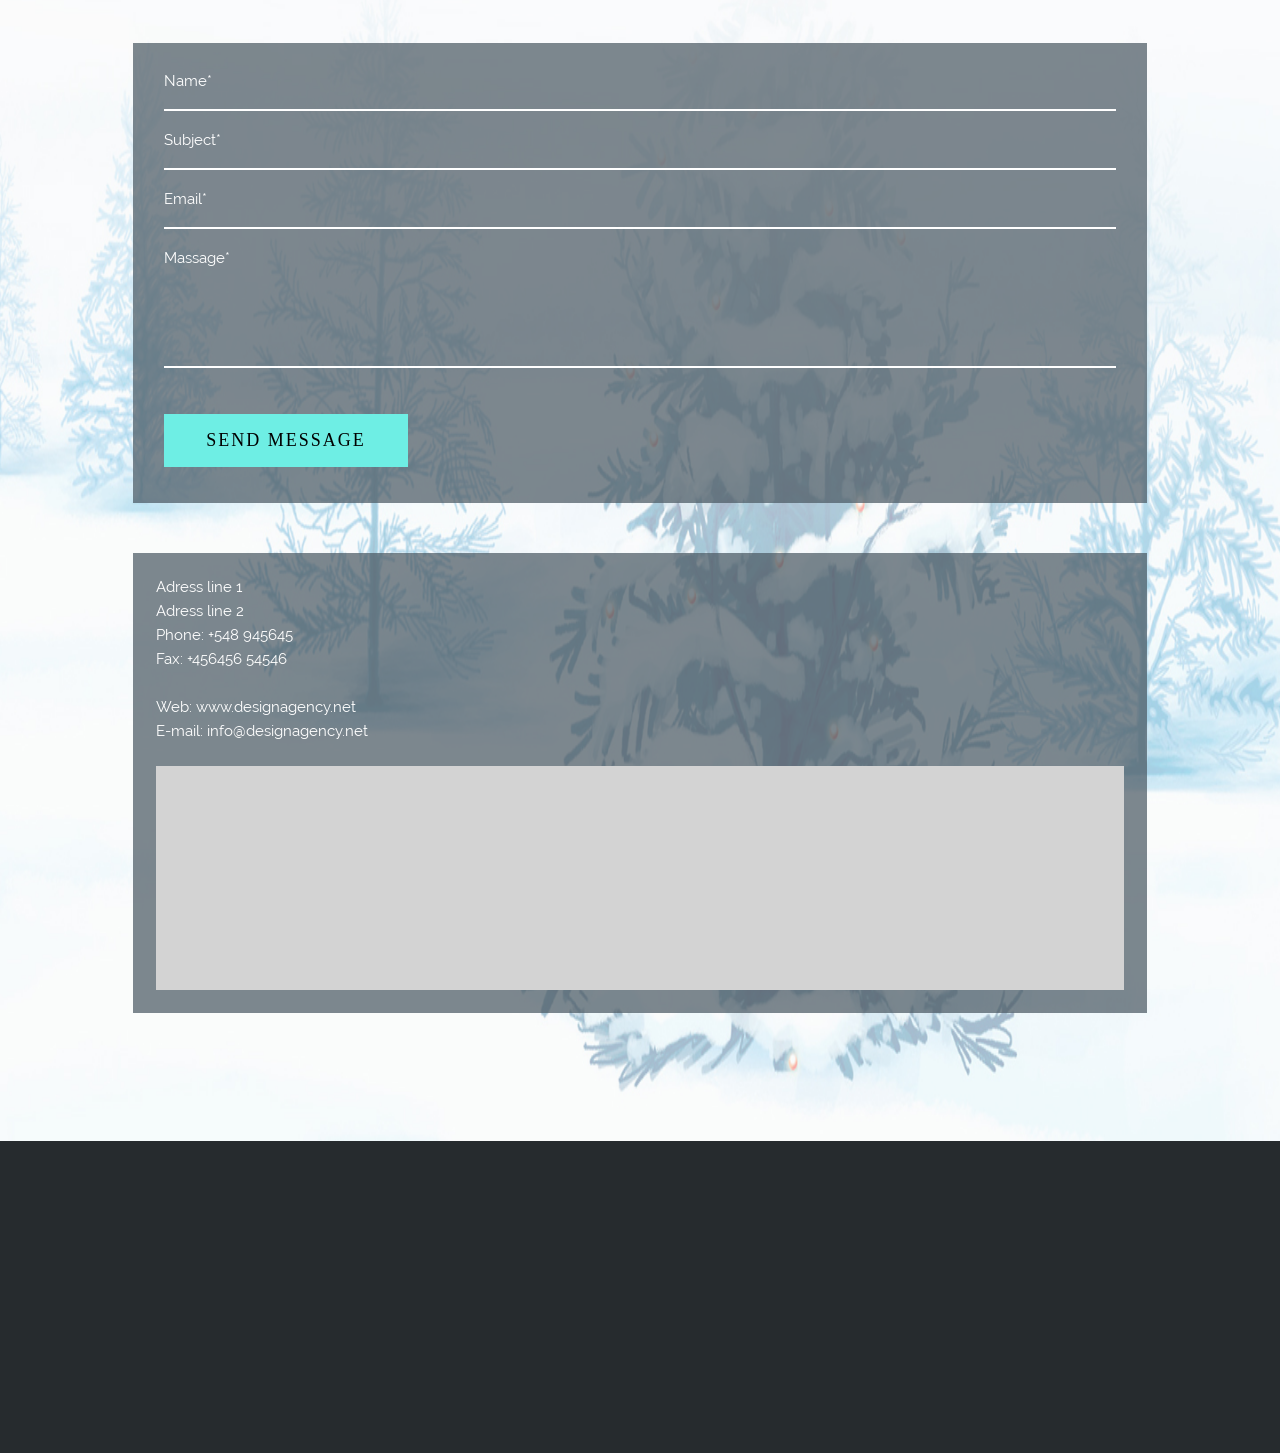
==== commit 06560f79: "contact" ====
--- a/index.html
+++ b/index.html
@@ -358,7 +358,7 @@
 						<label for="massage">Massage*</label>
 		                <textarea id="massage"></textarea>
 		                <hr>
-		                <input type="submit" value="SEND MESSAGE">
+		                <button class="submit">SEND MESSAGE</button>
 					</form>					
 				</div>
 				<div class="right_cont">
--- a/style.css
+++ b/style.css
@@ -934,7 +934,7 @@
 	box-sizing: border-box;
 	background-image: url('img/Fon.jpg');
 	background-repeat: no-repeat;
-	background-size: auto 100%;
+	background-size: 100% 100%;
 }
 
 .contact-us .left_cont {
@@ -977,7 +977,7 @@
 	resize: none;
 }
 
-.contact-us .left_cont input[type=submit] {
+.contact-us .left_cont button {
 	position: relative;
 	left: 0;
 	bottom: 0;
@@ -988,9 +988,12 @@
 	font-size: 18px;
 	line-height: 28px;
 	letter-spacing: 2px;
+	text-transform: uppercase;
 	color: #000;
 	margin-left: 0;
 	margin-top: 38px;
+	border: none;
+	cursor: pointer;
 }
 
 .contact-us .right_cont {
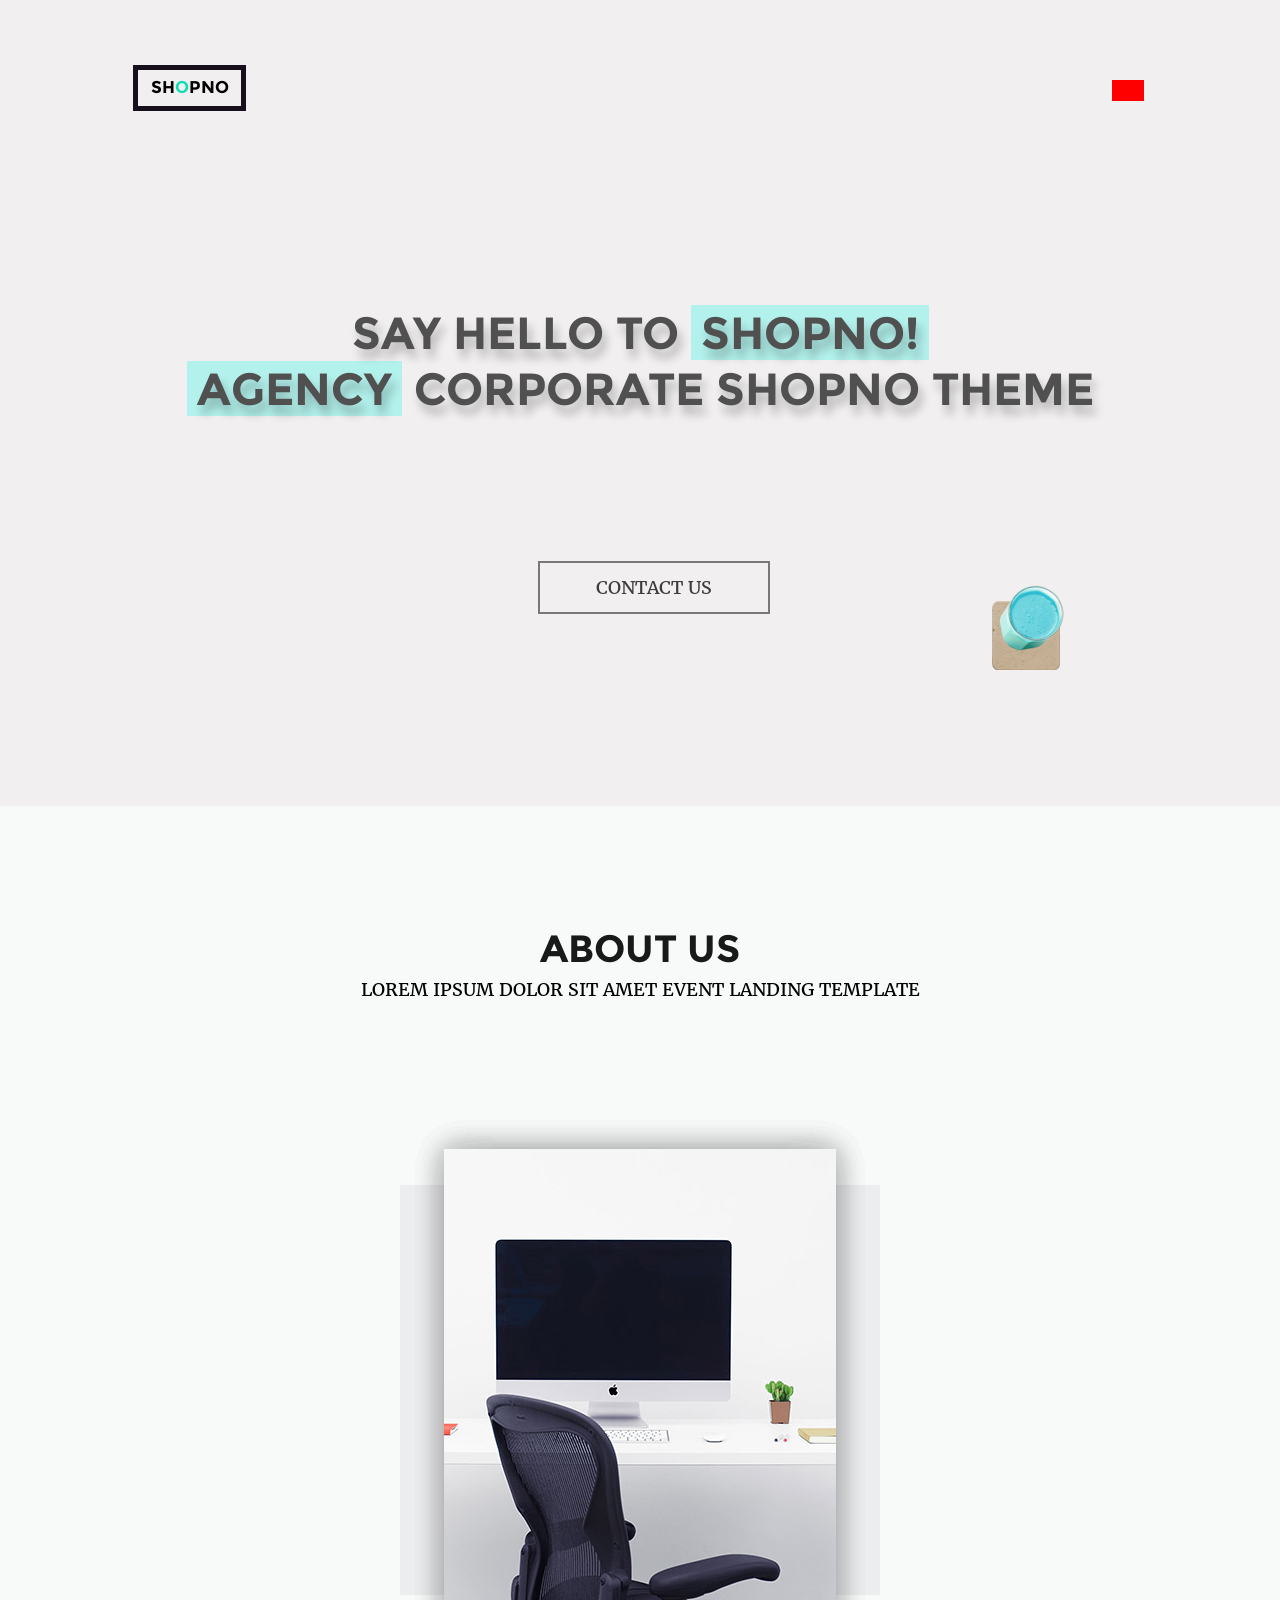
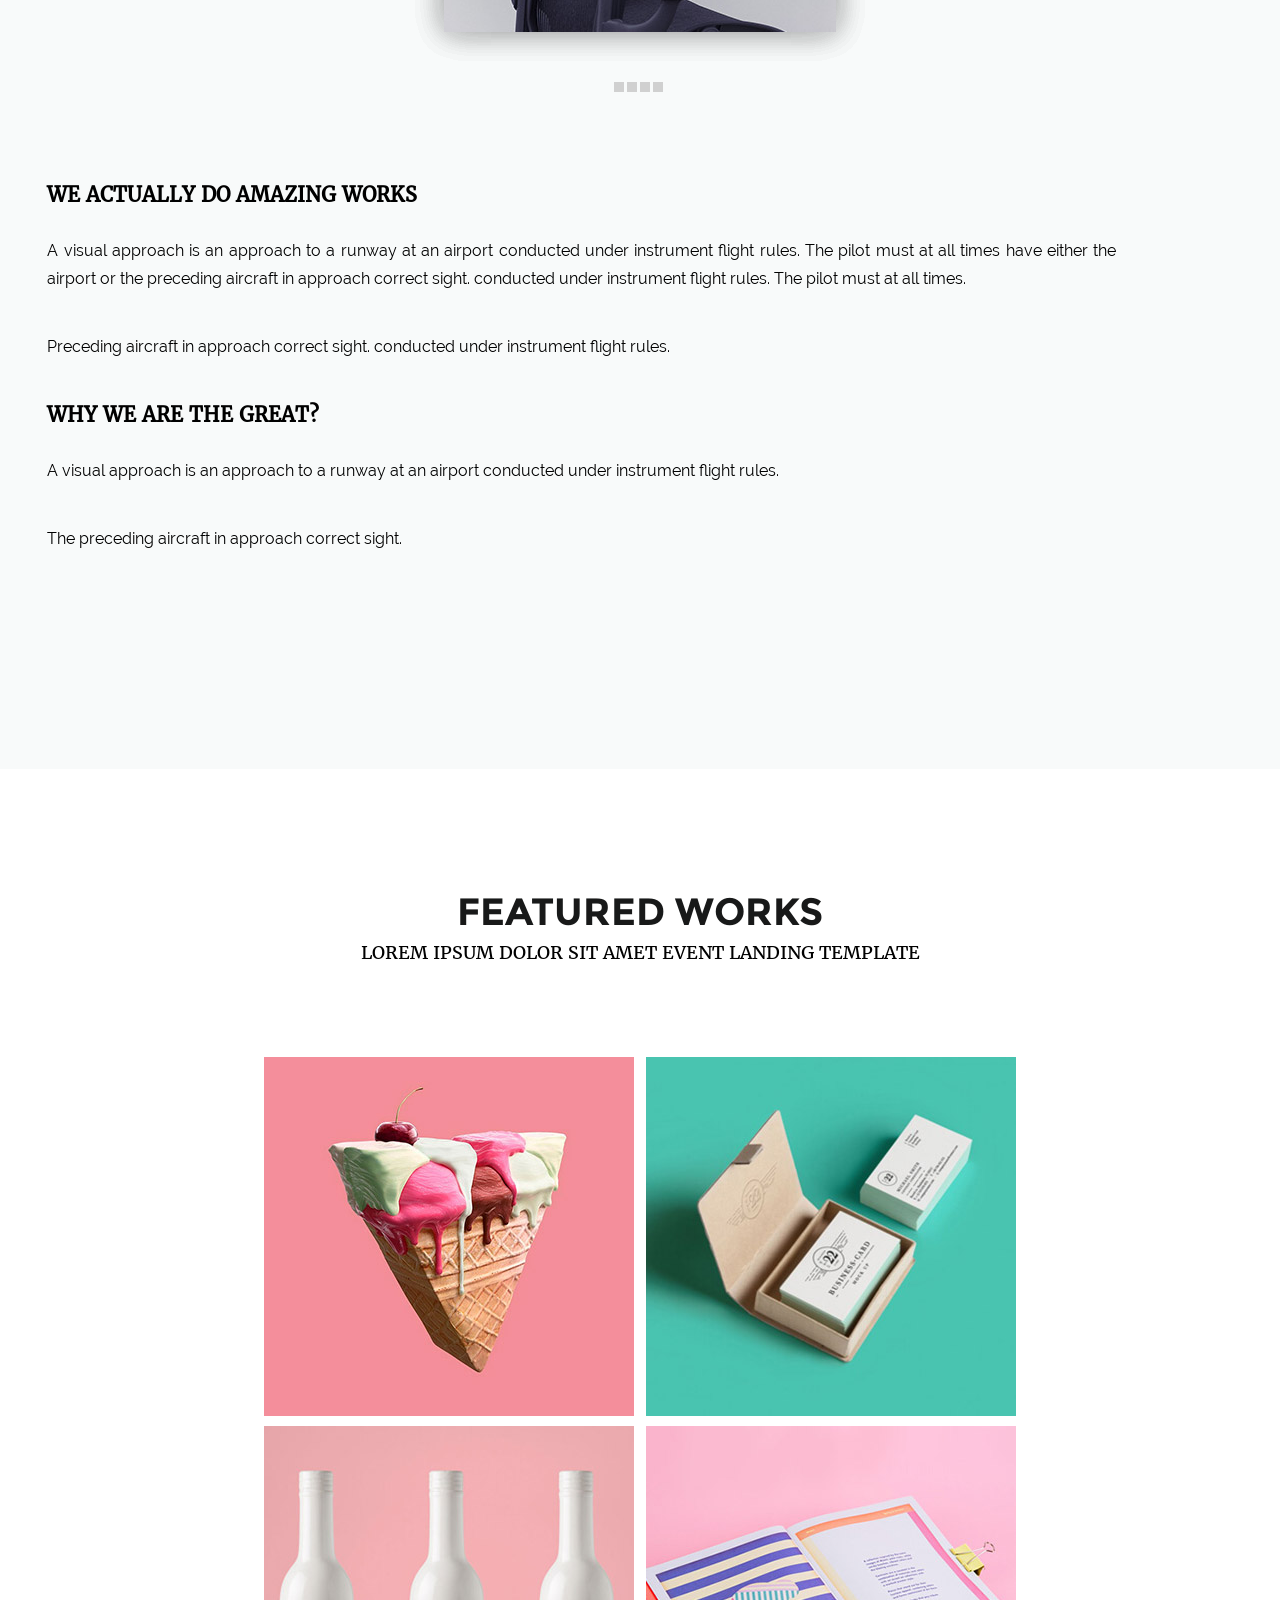
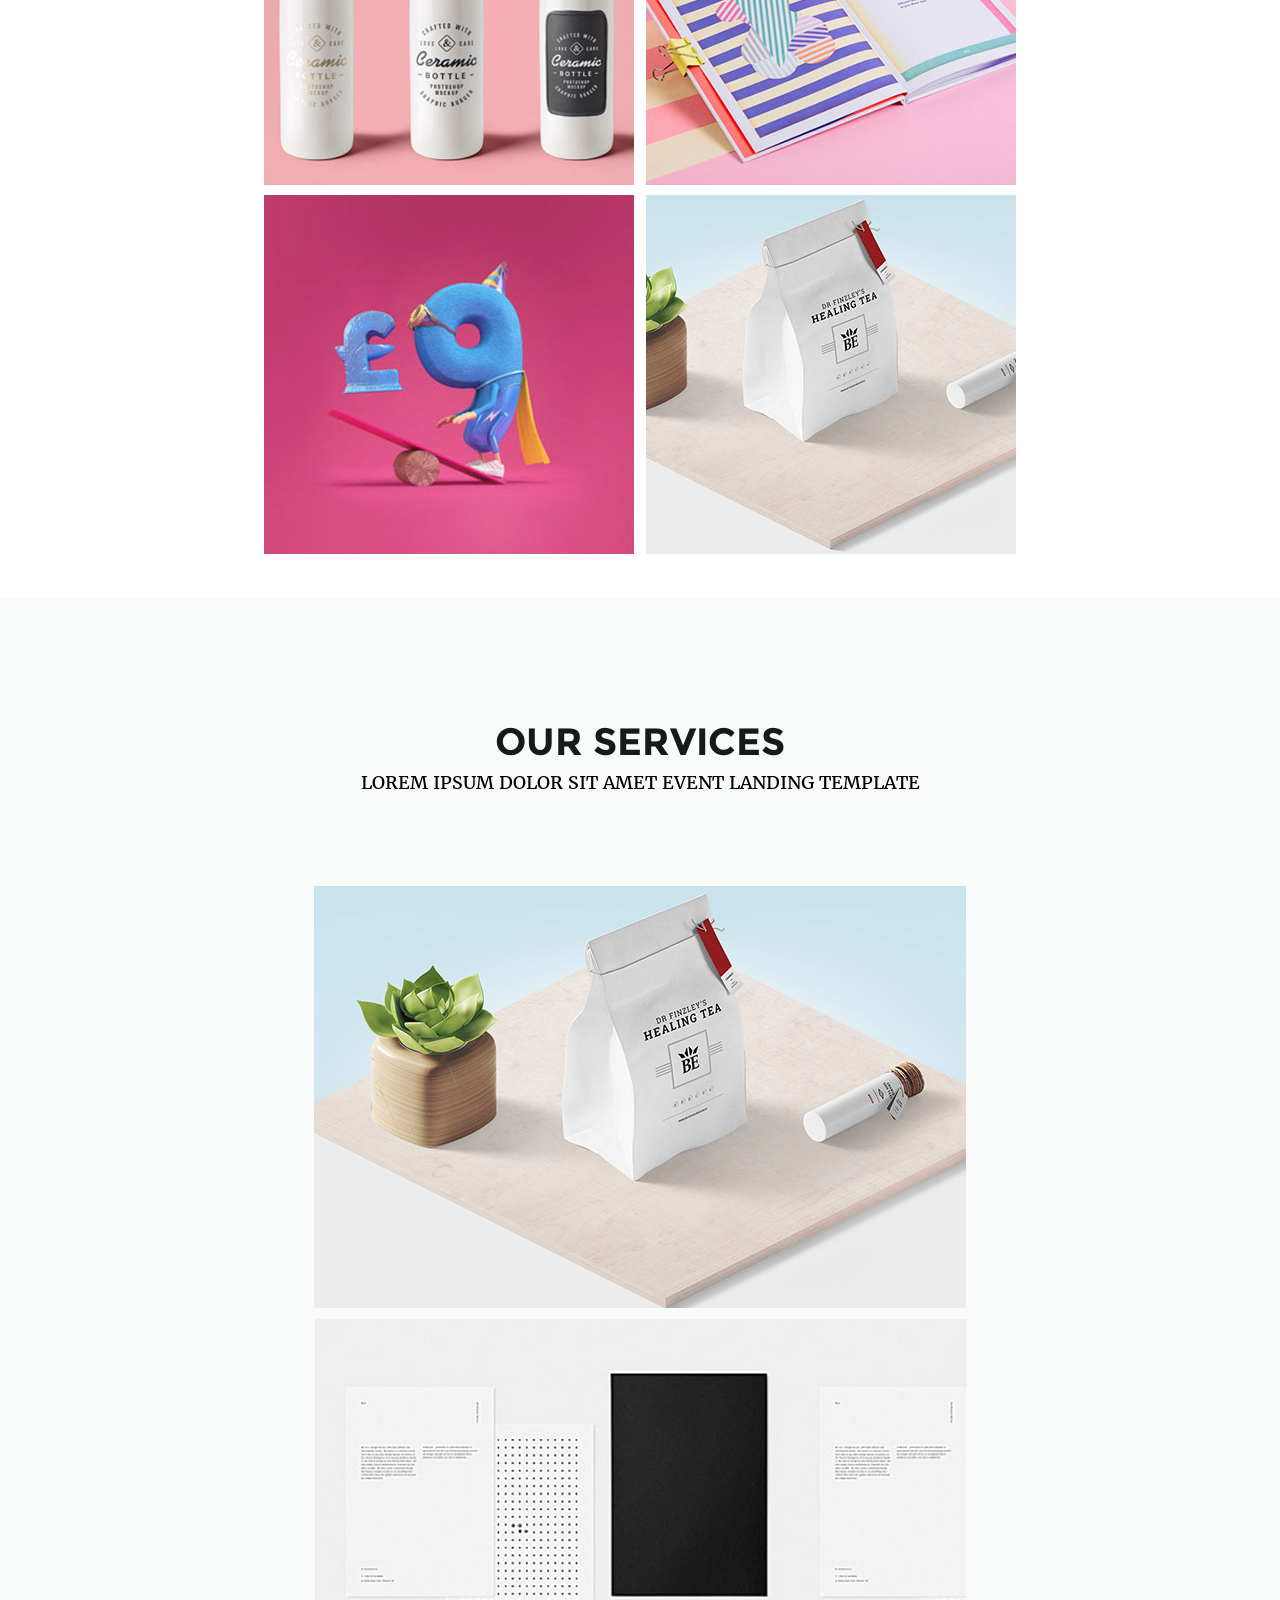
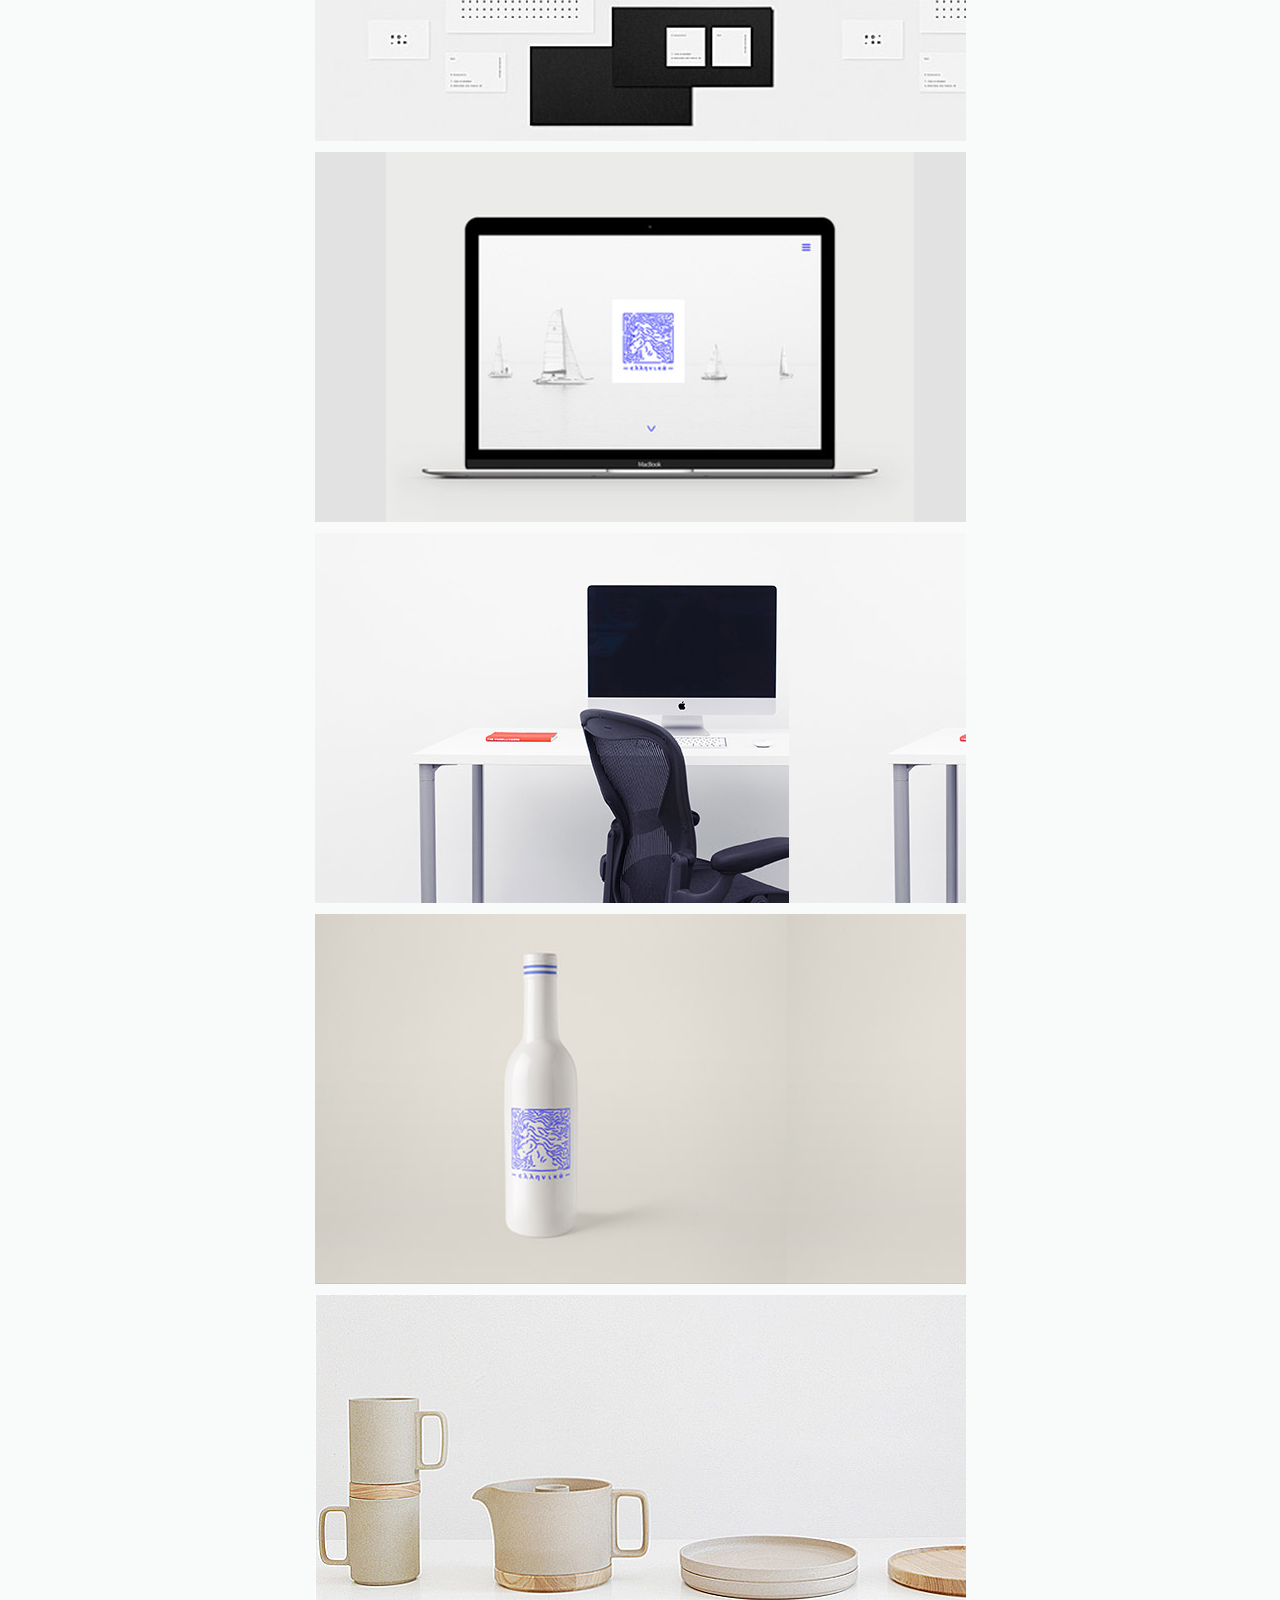
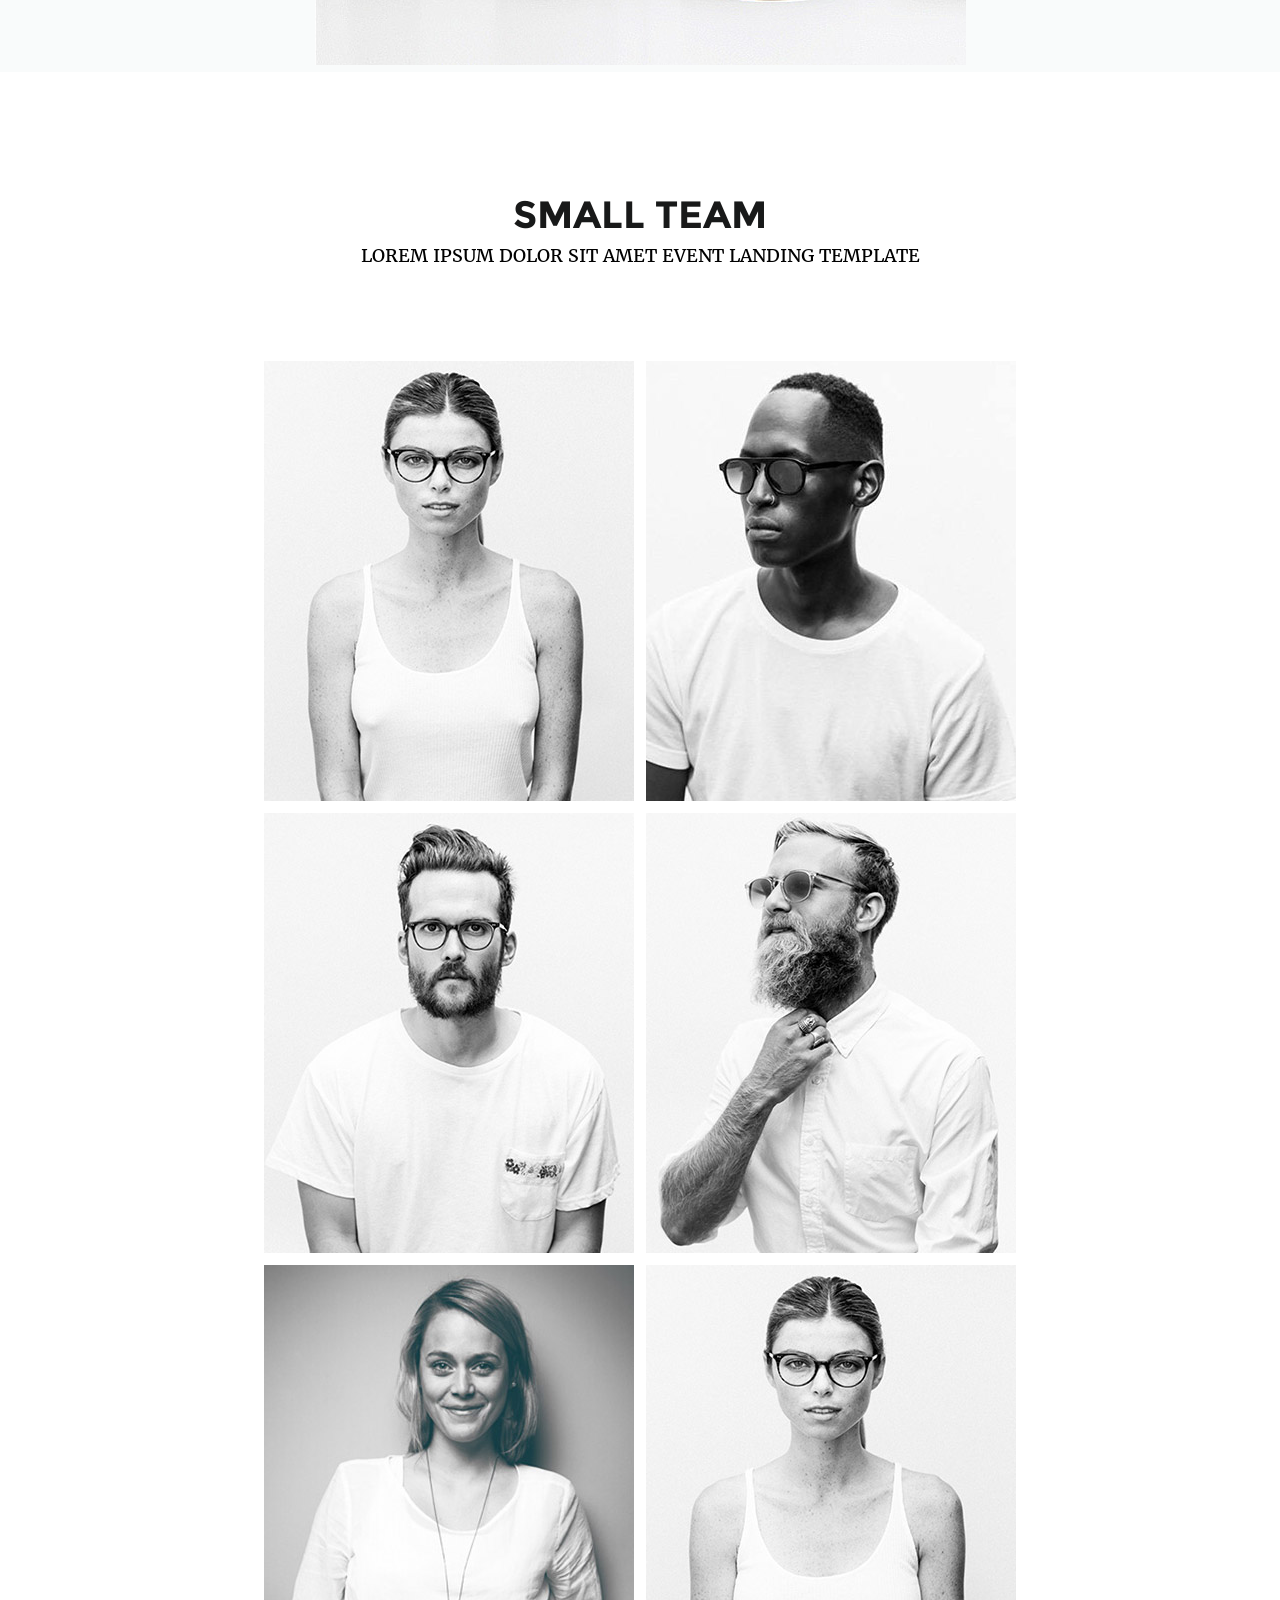
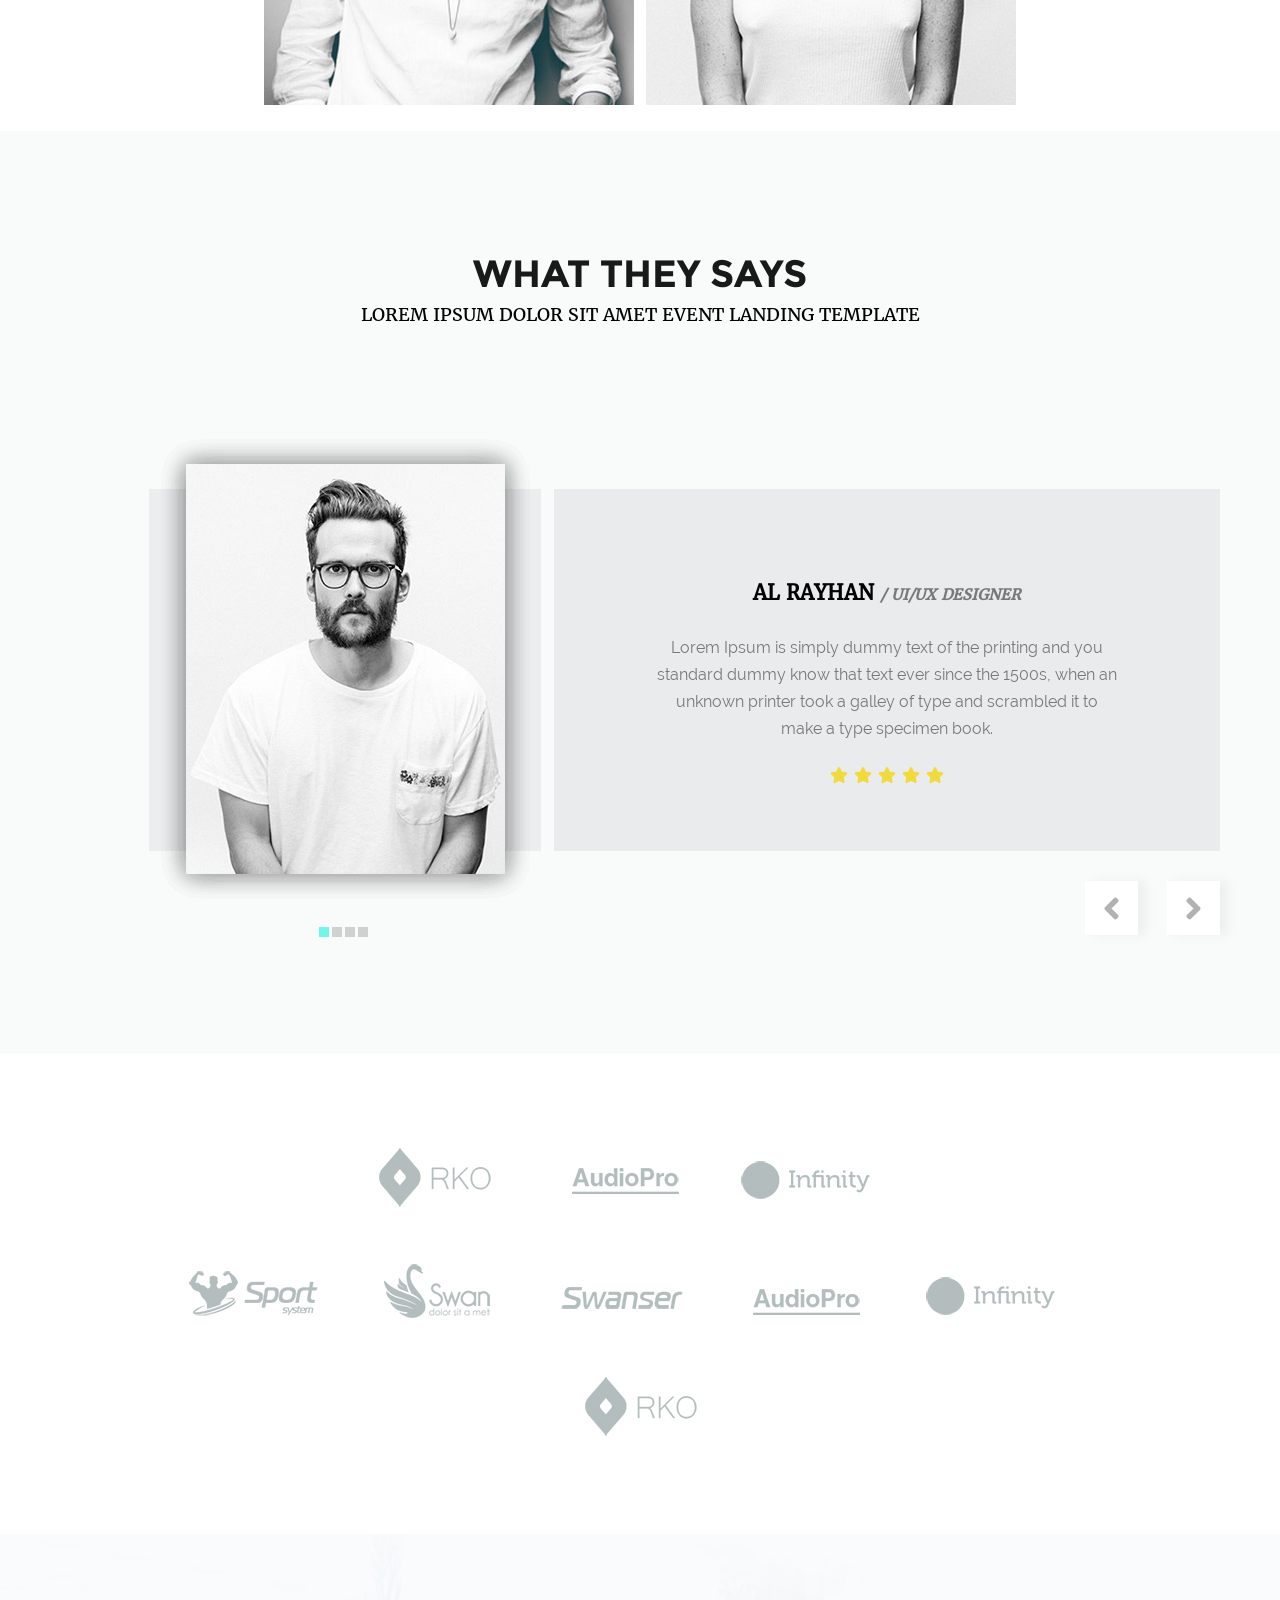
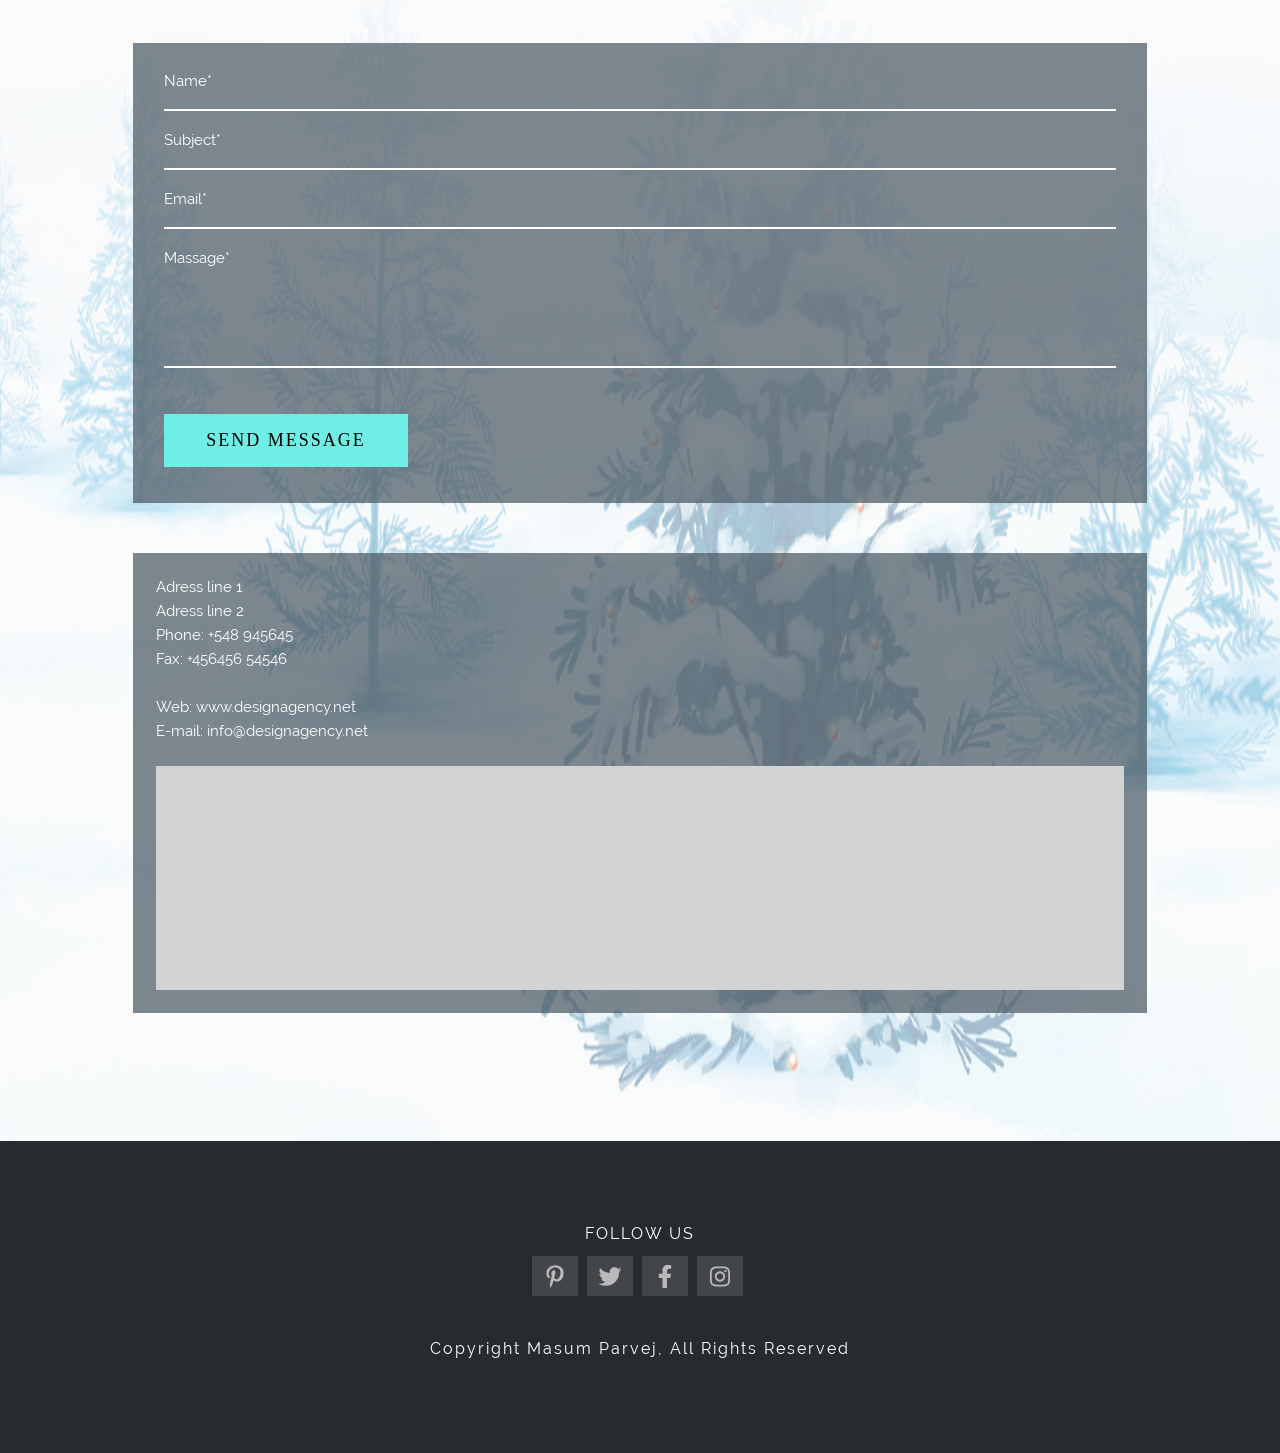
==== commit 0a2c3fb7: "footer" ====
--- a/index.html
+++ b/index.html
@@ -8,6 +8,31 @@
 	</head>
 
 	<body>
+		<svg display="none"
+			xmlns="http://www.w3.org/2000/svg">
+			<symbol id="facebook" viewBox="0 0 320 512">
+				<path d="M279.14 288l14.22-92.66h-88.91v-60.13c0-25.35 12.42-50.06 52.24-50.06h40.42V6.26S260.43 0 225.36 0c-73.22 0-121.08 44.38-121.08 124.72v70.62H22.89V288h81.39v224h100.17V288z"></path>
+			</symbol>	
+		</svg>
+		<svg display="none"
+			xmlns="http://www.w3.org/2000/svg">
+			<symbol id="instagram" viewBox="0 0 448 512">
+				<path d="M224.1 141c-63.6 0-114.9 51.3-114.9 114.9s51.3 114.9 114.9 114.9S339 319.5 339 255.9 287.7 141 224.1 141zm0 189.6c-41.1 0-74.7-33.5-74.7-74.7s33.5-74.7 74.7-74.7 74.7 33.5 74.7 74.7-33.6 74.7-74.7 74.7zm146.4-194.3c0 14.9-12 26.8-26.8 26.8-14.9 0-26.8-12-26.8-26.8s12-26.8 26.8-26.8 26.8 12 26.8 26.8zm76.1 27.2c-1.7-35.9-9.9-67.7-36.2-93.9-26.2-26.2-58-34.4-93.9-36.2-37-2.1-147.9-2.1-184.9 0-35.8 1.7-67.6 9.9-93.9 36.1s-34.4 58-36.2 93.9c-2.1 37-2.1 147.9 0 184.9 1.7 35.9 9.9 67.7 36.2 93.9s58 34.4 93.9 36.2c37 2.1 147.9 2.1 184.9 0 35.9-1.7 67.7-9.9 93.9-36.2 26.2-26.2 34.4-58 36.2-93.9 2.1-37 2.1-147.8 0-184.8zM398.8 388c-7.8 19.6-22.9 34.7-42.6 42.6-29.5 11.7-99.5 9-132.1 9s-102.7 2.6-132.1-9c-19.6-7.8-34.7-22.9-42.6-42.6-11.7-29.5-9-99.5-9-132.1s-2.6-102.7 9-132.1c7.8-19.6 22.9-34.7 42.6-42.6 29.5-11.7 99.5-9 132.1-9s102.7-2.6 132.1 9c19.6 7.8 34.7 22.9 42.6 42.6 11.7 29.5 9 99.5 9 132.1s2.7 102.7-9 132.1z"></path>
+			</symbol>	
+		</svg>
+		<svg display="none"
+			xmlns="http://www.w3.org/2000/svg">
+			<symbol id="pinterest" viewBox="0 0 384 512">
+				<path d="M204 6.5C101.4 6.5 0 74.9 0 185.6 0 256 39.6 296 63.6 296c9.9 0 15.6-27.6 15.6-35.4 0-9.3-23.7-29.1-23.7-67.8 0-80.4 61.2-137.4 140.4-137.4 68.1 0 118.5 38.7 118.5 109.8 0 53.1-21.3 152.7-90.3 152.7-24.9 0-46.2-18-46.2-43.8 0-37.8 26.4-74.4 26.4-113.4 0-66.2-93.9-54.2-93.9 25.8 0 16.8 2.1 35.4 9.6 50.7-13.8 59.4-42 147.9-42 209.1 0 18.9 2.7 37.5 4.5 56.4 3.4 3.8 1.7 3.4 6.9 1.5 50.4-69 48.6-82.5 71.4-172.8 12.3 23.4 44.1 36 69.3 36 106.2 0 153.9-103.5 153.9-196.8C384 71.3 298.2 6.5 204 6.5z"></path>
+			</symbol>	
+		</svg>
+		<svg display="none"
+			xmlns="http://www.w3.org/2000/svg">
+			<symbol id="twitter" viewBox="0 0 512 512">
+				<path d="M459.37 151.716c.325 4.548.325 9.097.325 13.645 0 138.72-105.583 298.558-298.558 298.558-59.452 0-114.68-17.219-161.137-47.106 8.447.974 16.568 1.299 25.34 1.299 49.055 0 94.213-16.568 130.274-44.832-46.132-.975-84.792-31.188-98.112-72.772 6.498.974 12.995 1.624 19.818 1.624 9.421 0 18.843-1.3 27.614-3.573-48.081-9.747-84.143-51.98-84.143-102.985v-1.299c13.969 7.797 30.214 12.67 47.431 13.319-28.264-18.843-46.781-51.005-46.781-87.391 0-19.492 5.197-37.36 14.294-52.954 51.655 63.675 129.3 105.258 216.365 109.807-1.624-7.797-2.599-15.918-2.599-24.04 0-57.828 46.782-104.934 104.934-104.934 30.213 0 57.502 12.67 76.67 33.137 23.715-4.548 46.456-13.32 66.599-25.34-7.798 24.366-24.366 44.833-46.132 57.827 21.117-2.273 41.584-8.122 60.426-16.243-14.292 20.791-32.161 39.308-52.628 54.253z"></path>
+			</symbol>	
+		</svg>
+
 		<div class="container">
 			<header class="header">
 				<div class="logo header__logo">
@@ -18,7 +43,7 @@
 					<p>say hello to <span class="text_color">shopno!</span><br>
 					<span class="text_color">agency</span> corporate shopno theme</p>
 				</div>
-				<a class="header__button" href="#">contact us</a>
+				<a class="header__button" href="#contact">contact us</a>
 				<img class="header__img1" src="img/Cork coaster.png">
 				<img class="header__img2" src="img/Glass.png">
 			</header>
@@ -343,7 +368,7 @@
 				</div>
 			</section>
 
-			<section class="contact-us">
+			<section id="contact" class="contact-us">
 				<div class="left_cont">
 					<form action="#">
 						<label for="name">Name*</label>
@@ -379,6 +404,38 @@
 			</section>
 
 			<footer class="footer-main">
+				<p>FOLLOW US</p>
+				<ul>
+					<li>
+						<a href="#">
+							<svg class='icon_s'>
+								<use xlink:href="#pinterest"></use>
+							</svg>
+						</a>
+					</li>
+					<li>
+						<a href="#">
+							<svg class='icon_s'>
+								<use xlink:href="#twitter"></use>
+							</svg>
+						</a>
+					</li>
+					<li>
+						<a href="#">
+							<svg class='icon_s'>
+								<use xlink:href="#facebook"></use>
+							</svg>
+						</a>
+					</li>
+					<li>
+						<a href="#">
+							<svg class='icon_s'>
+								<use xlink:href="#instagram"></use>
+							</svg>
+						</a>
+					</li>
+				</ul>
+				<p>Copyright Masum Parvej, All Rights Reserved</p>
 			</footer>
 		</div>
 	</body>
--- a/style.css
+++ b/style.css
@@ -419,6 +419,7 @@
 	
 	transition: opacity 0.7s;
 	opacity: 0;
+	cursor: default;
 }
 .services1 .textBlok {
 	top: 58px;
@@ -565,6 +566,7 @@
 	box-sizing: border-box;
 	padding: 40px;
 	opacity: 0;
+	cursor: default;
 }
 
 .small-team .pos:hover .romb1,
@@ -742,6 +744,7 @@
 	box-sizing: border-box;
 	padding: 90px 100px 20px;
 	text-align: center;
+	cursor: default;
 }
 
 .what-they-says .wrap-right .wrap .info h3 {
@@ -1031,7 +1034,59 @@
 .footer-main {
 	min-height: 312px;
 	background-color: #262b2e;
-}
+	padding: 80px 20px;
+}
+
+.footer-main p {
+	font-family: 'Raleway-Regular';
+	font-size: 16px;
+	line-height: 25px;
+	text-transform: uppercase;
+	color: #fff;
+	text-align: center;
+	letter-spacing: 2px;
+	margin-bottom: 10px;
+}
+
+.footer-main p:last-child {
+	font-weight: 300;
+	text-transform: none;
+}
+
+.footer-main ul {
+	height: 40px;
+	text-align: center;
+	margin-bottom: 40px;
+}
+
+.footer-main li {
+	display: inline-block;
+	width: 46px;
+	height: inherit;
+	background-color: #424648;
+	padding-top: 8.5px;
+	margin-right: 5px;
+}
+.footer-main li:hover {
+	background-color: #6eeee4;
+}
+
+.footer-main li a {
+	display: block;
+	width: inherit;
+	height: inherit;
+}
+.footer-main .icon_s {
+	display: block;
+	width: inherit;
+	height: 23px;
+	fill: #bbb8b9;
+}
+.footer-main .icon_s:hover {
+	fill: #070e0d;
+}
+
+
 
 @media screen and (max-width: 1370px) {
 	.our-services .services2,
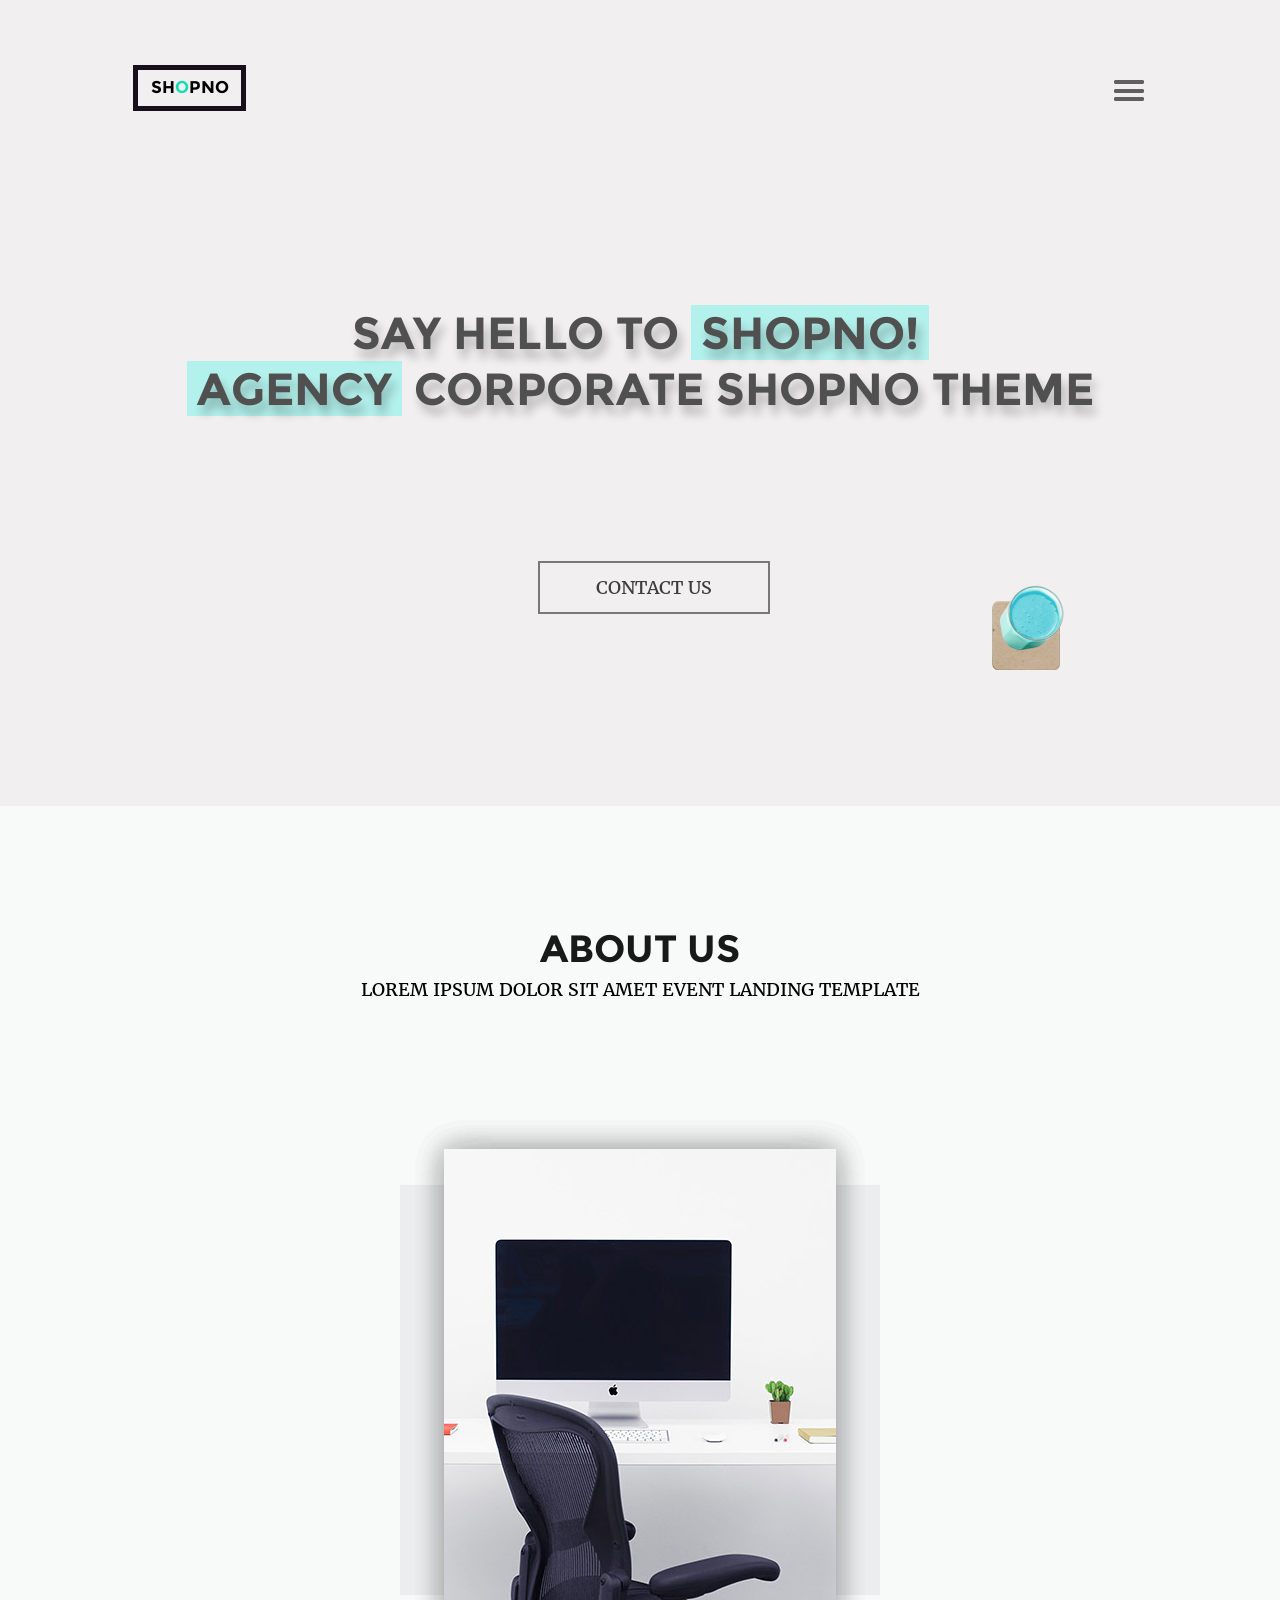
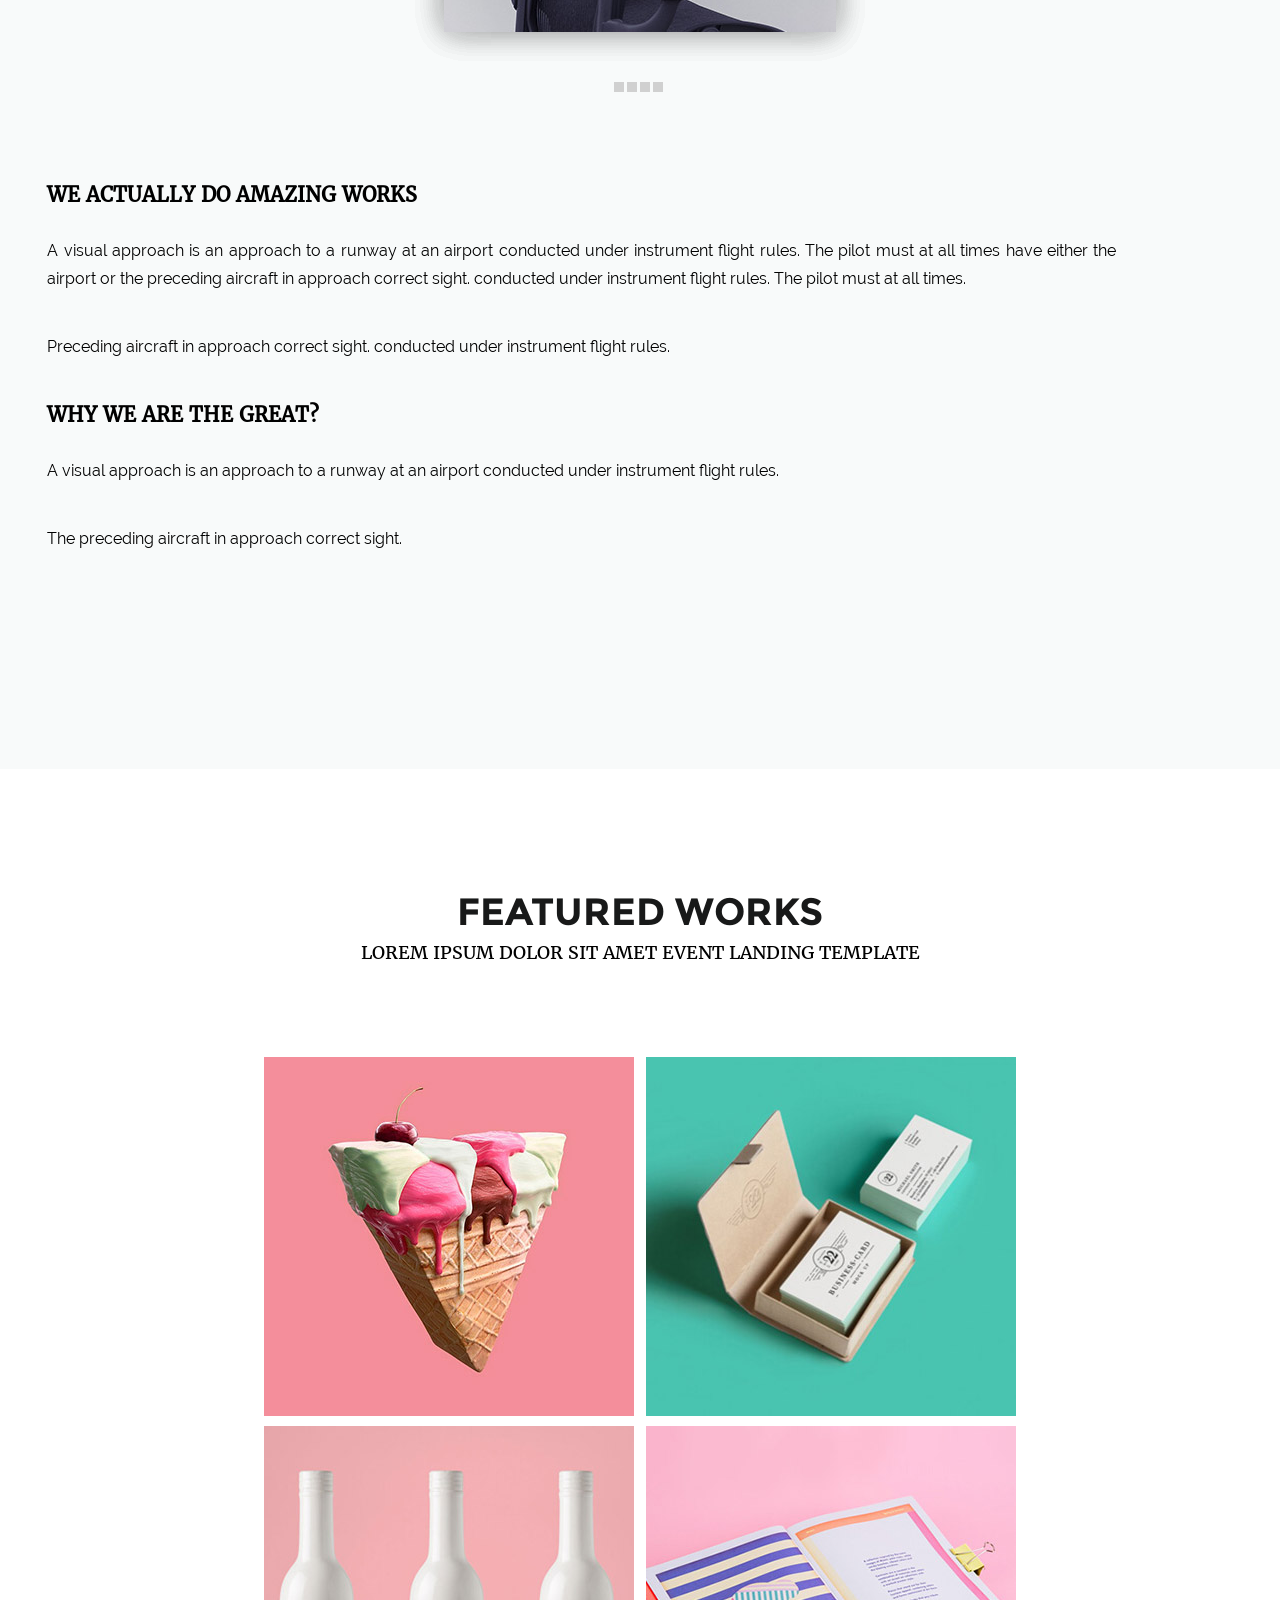
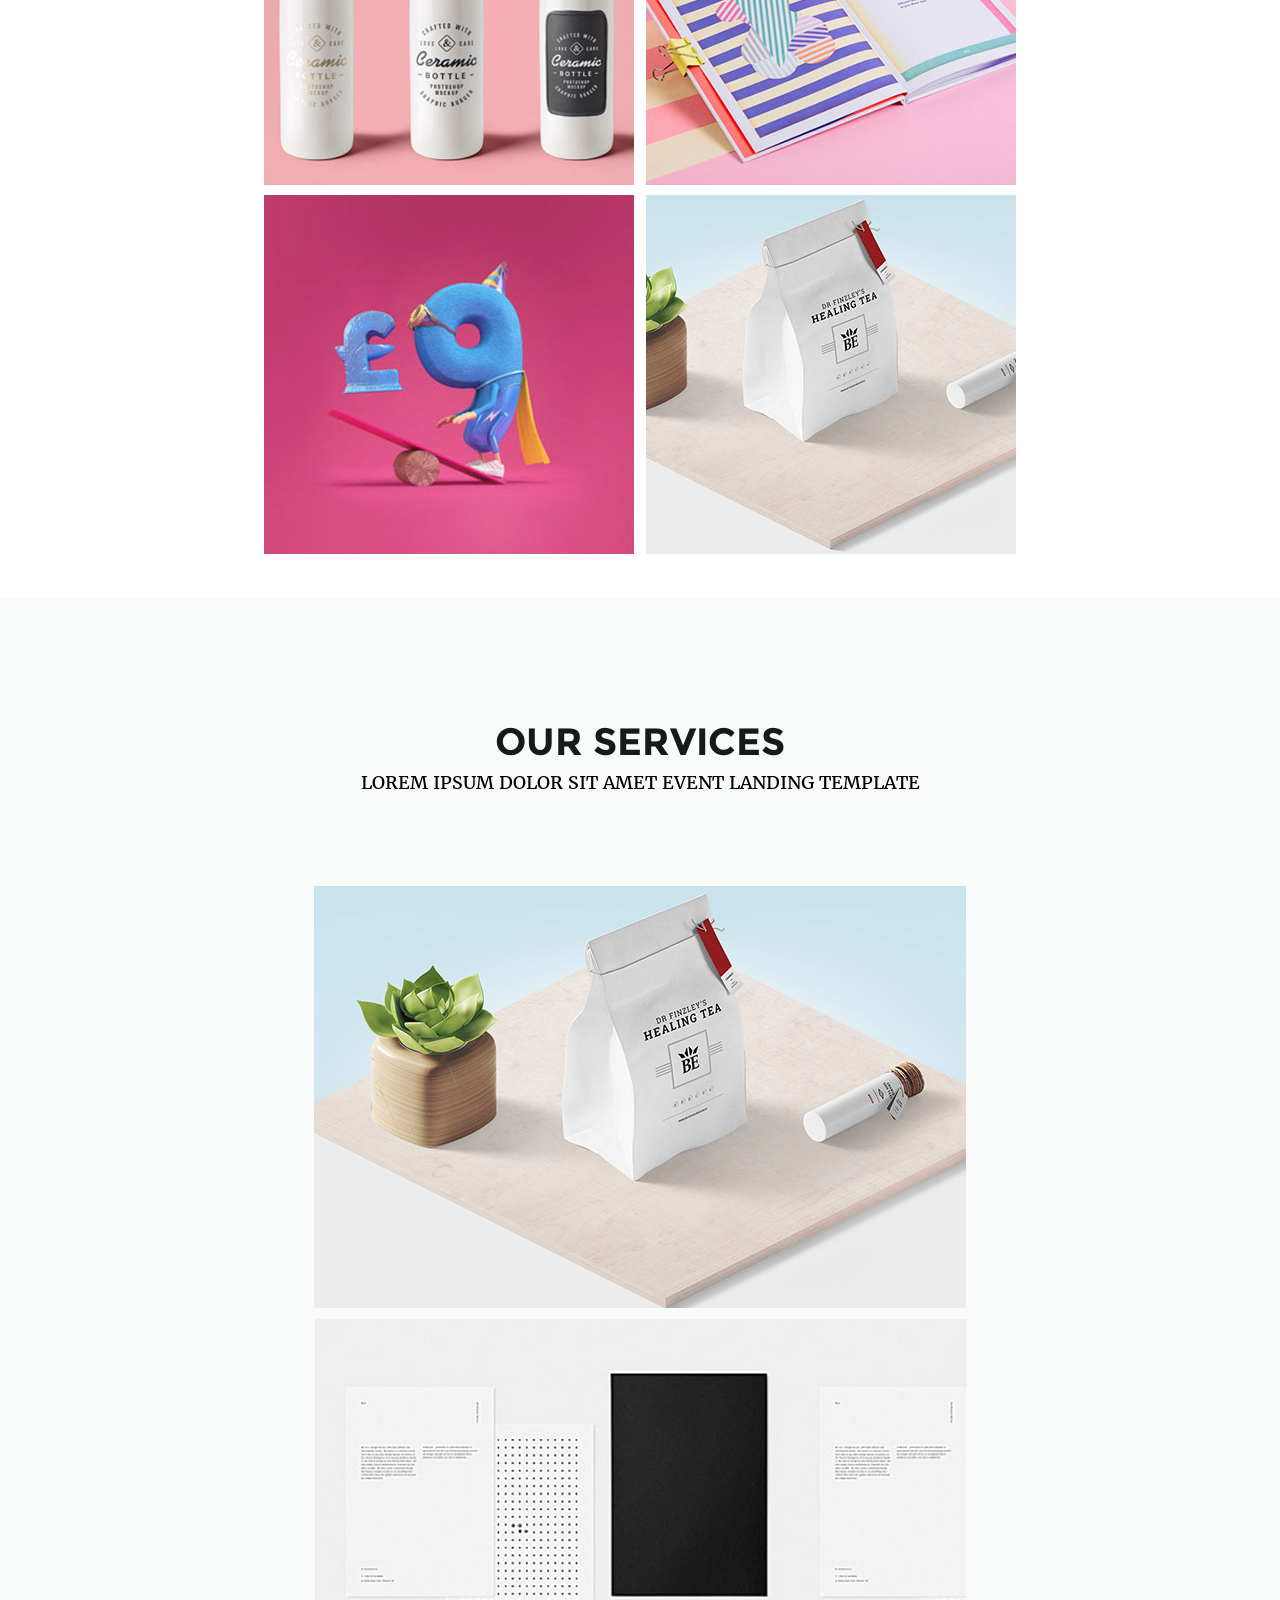
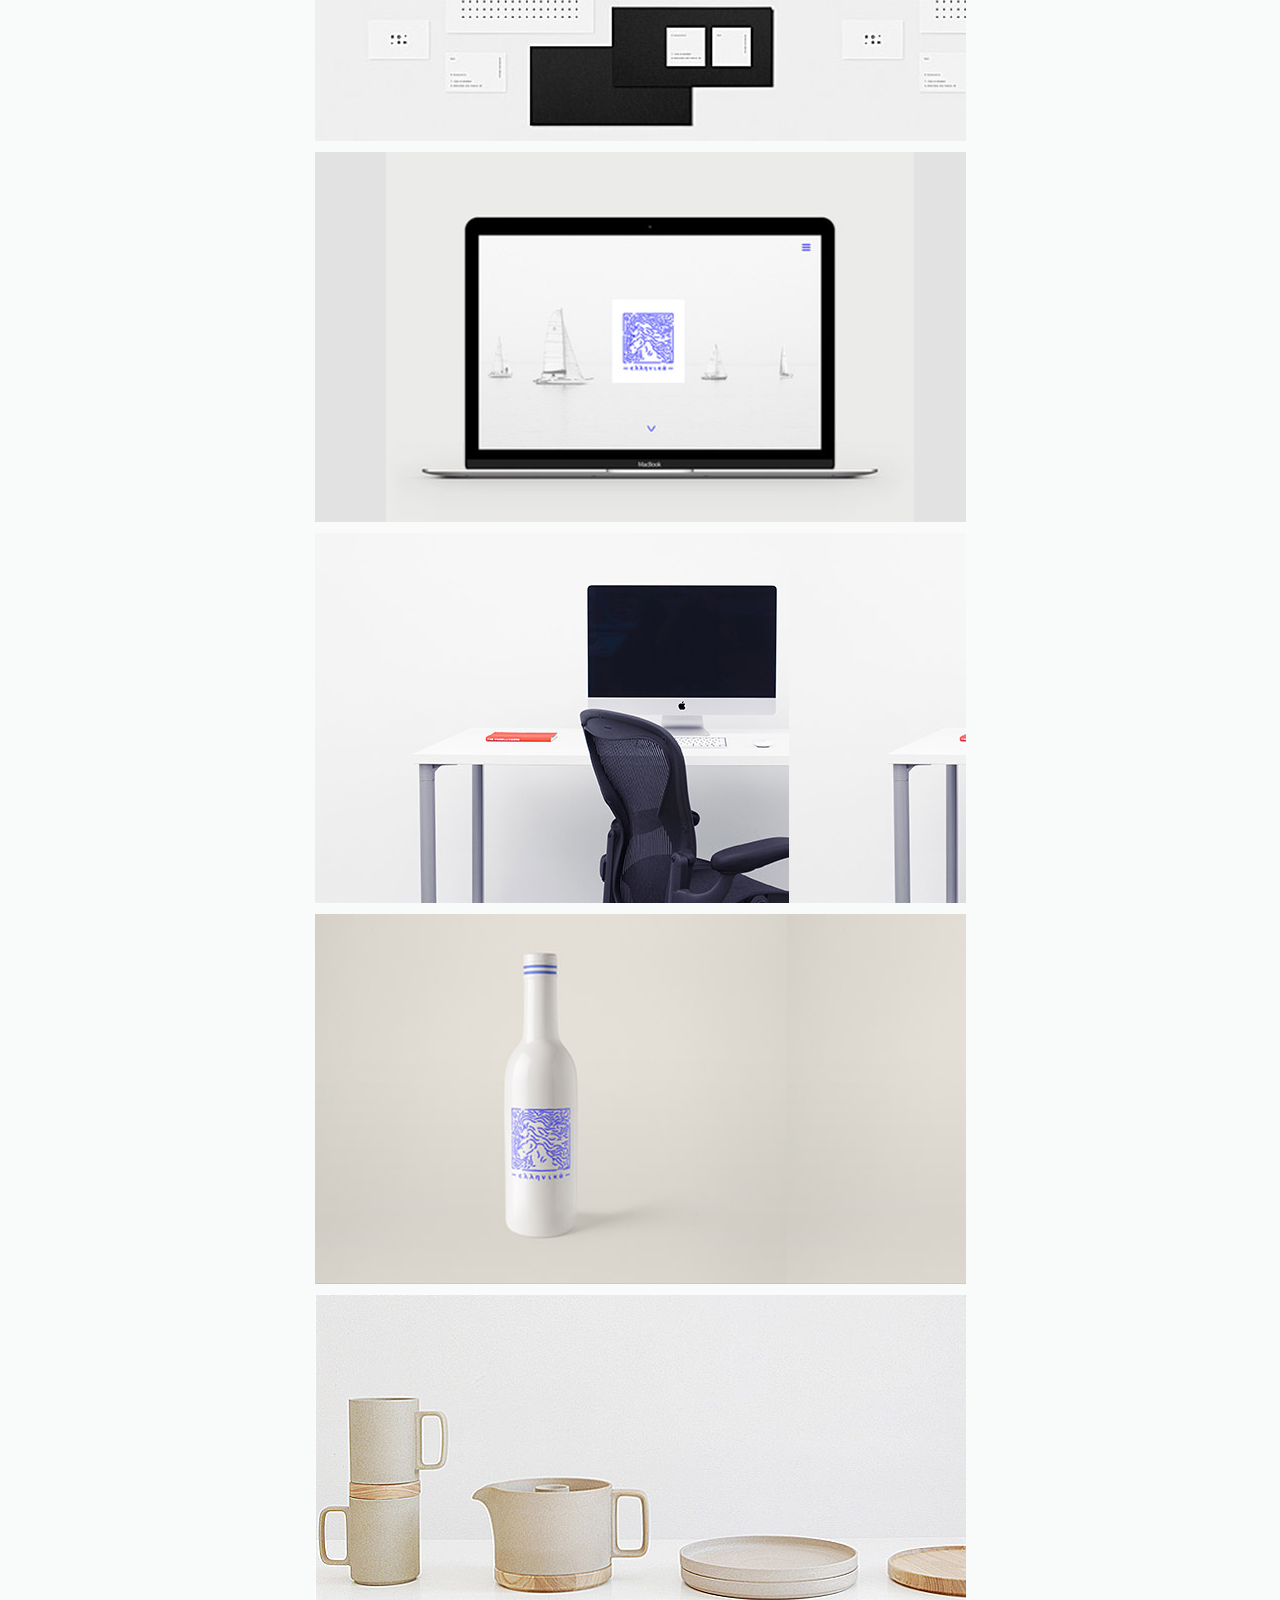
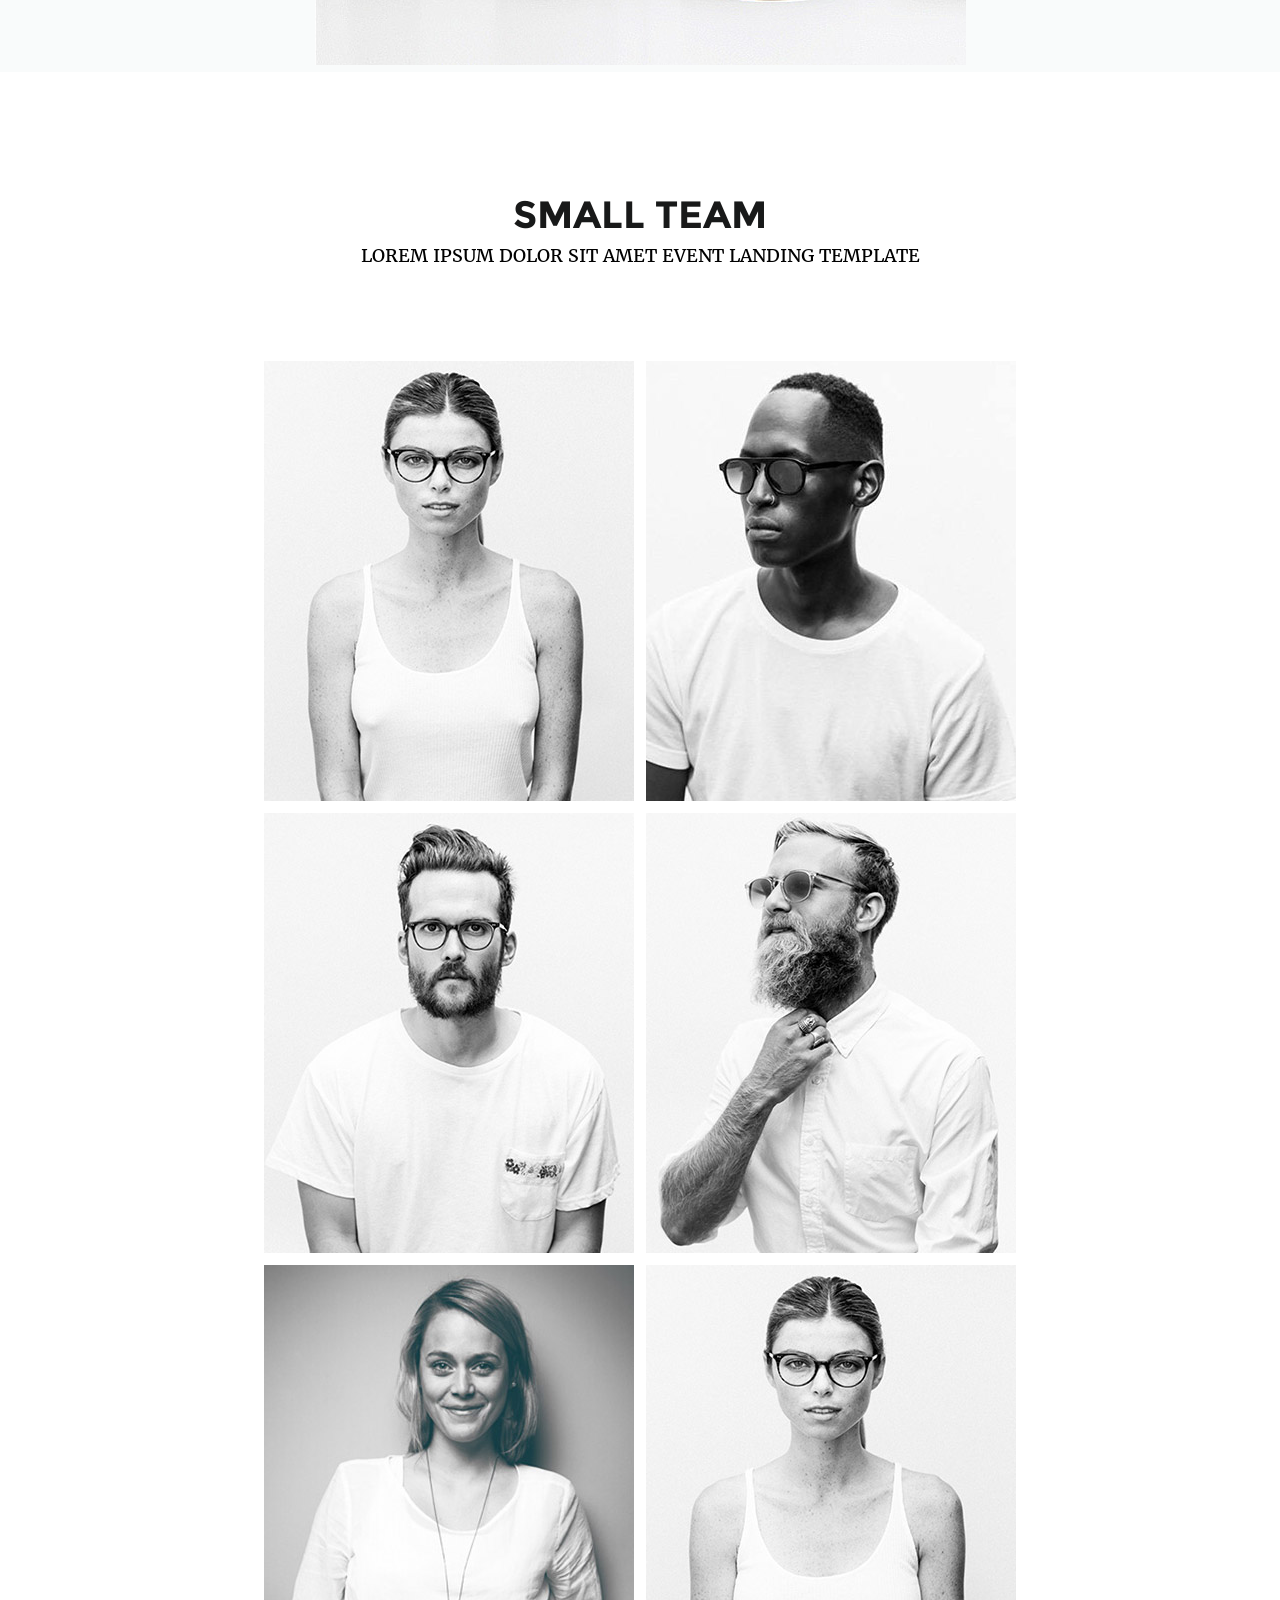
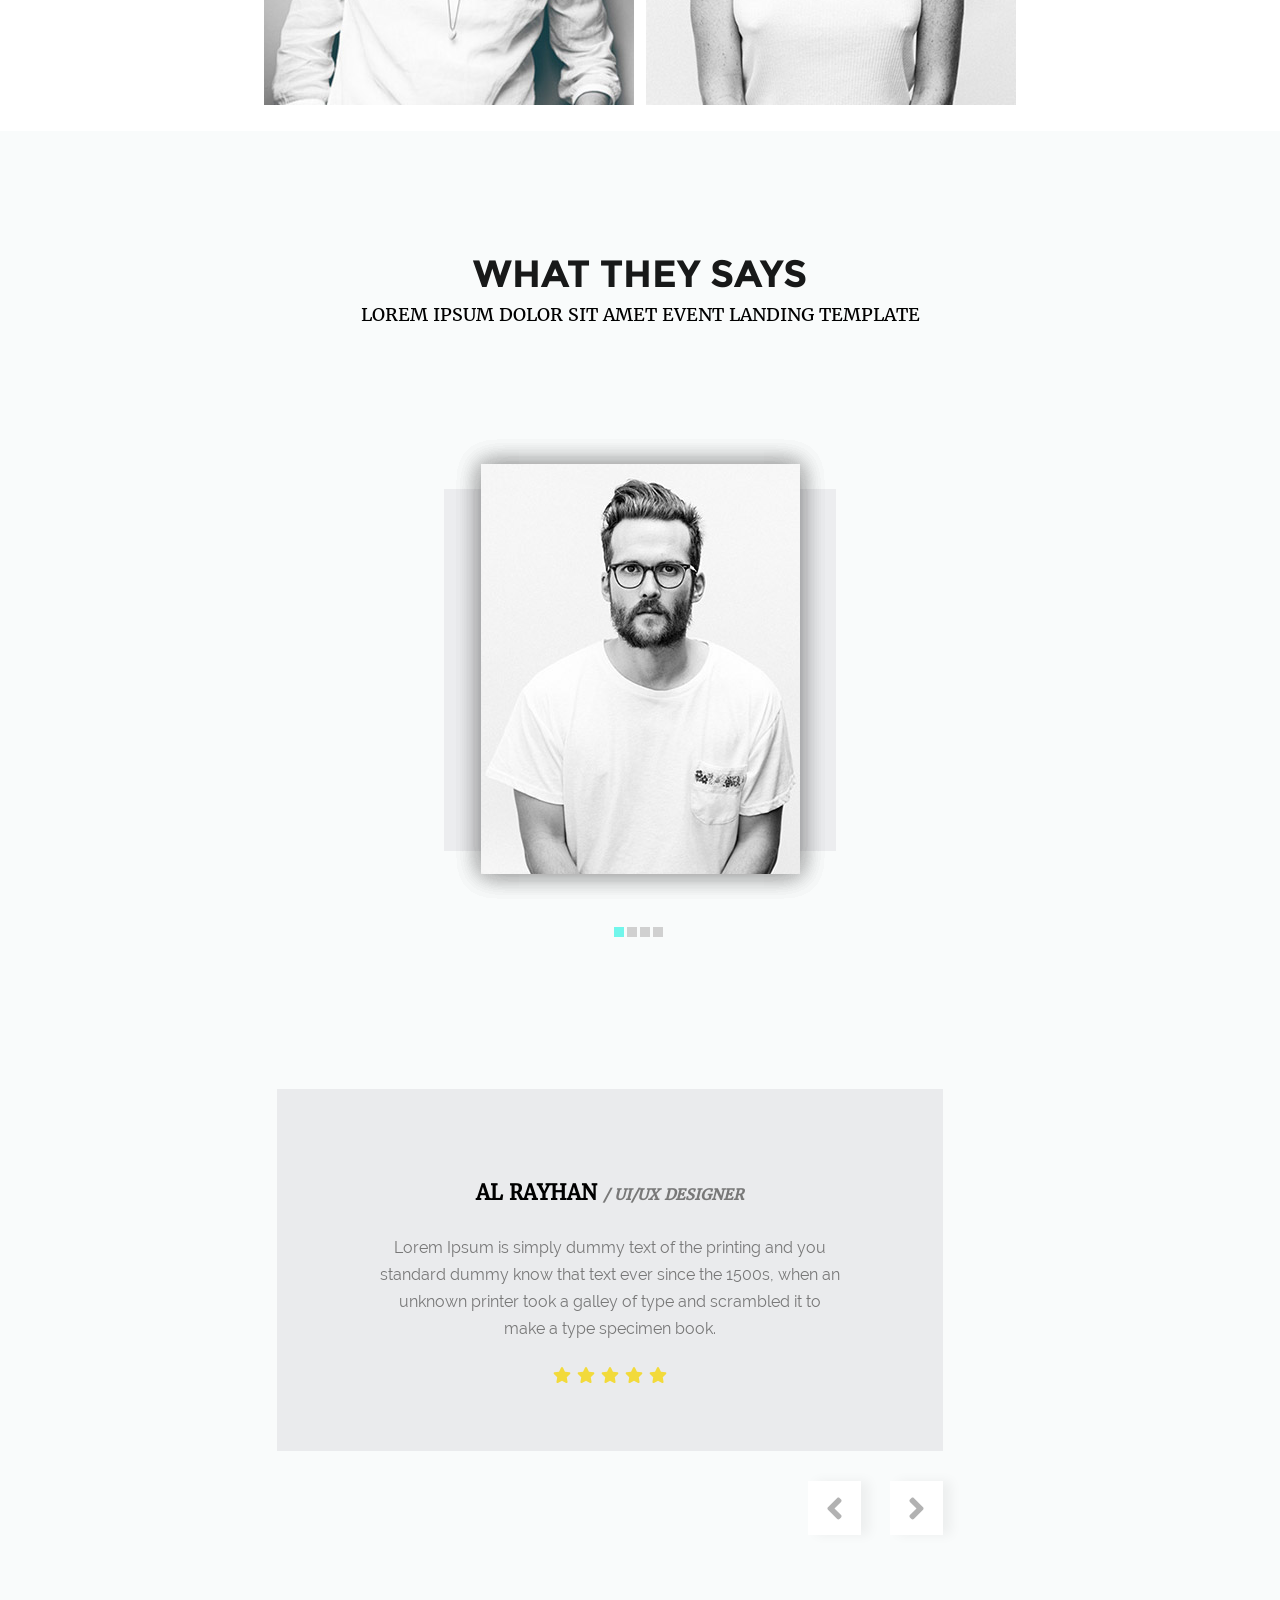
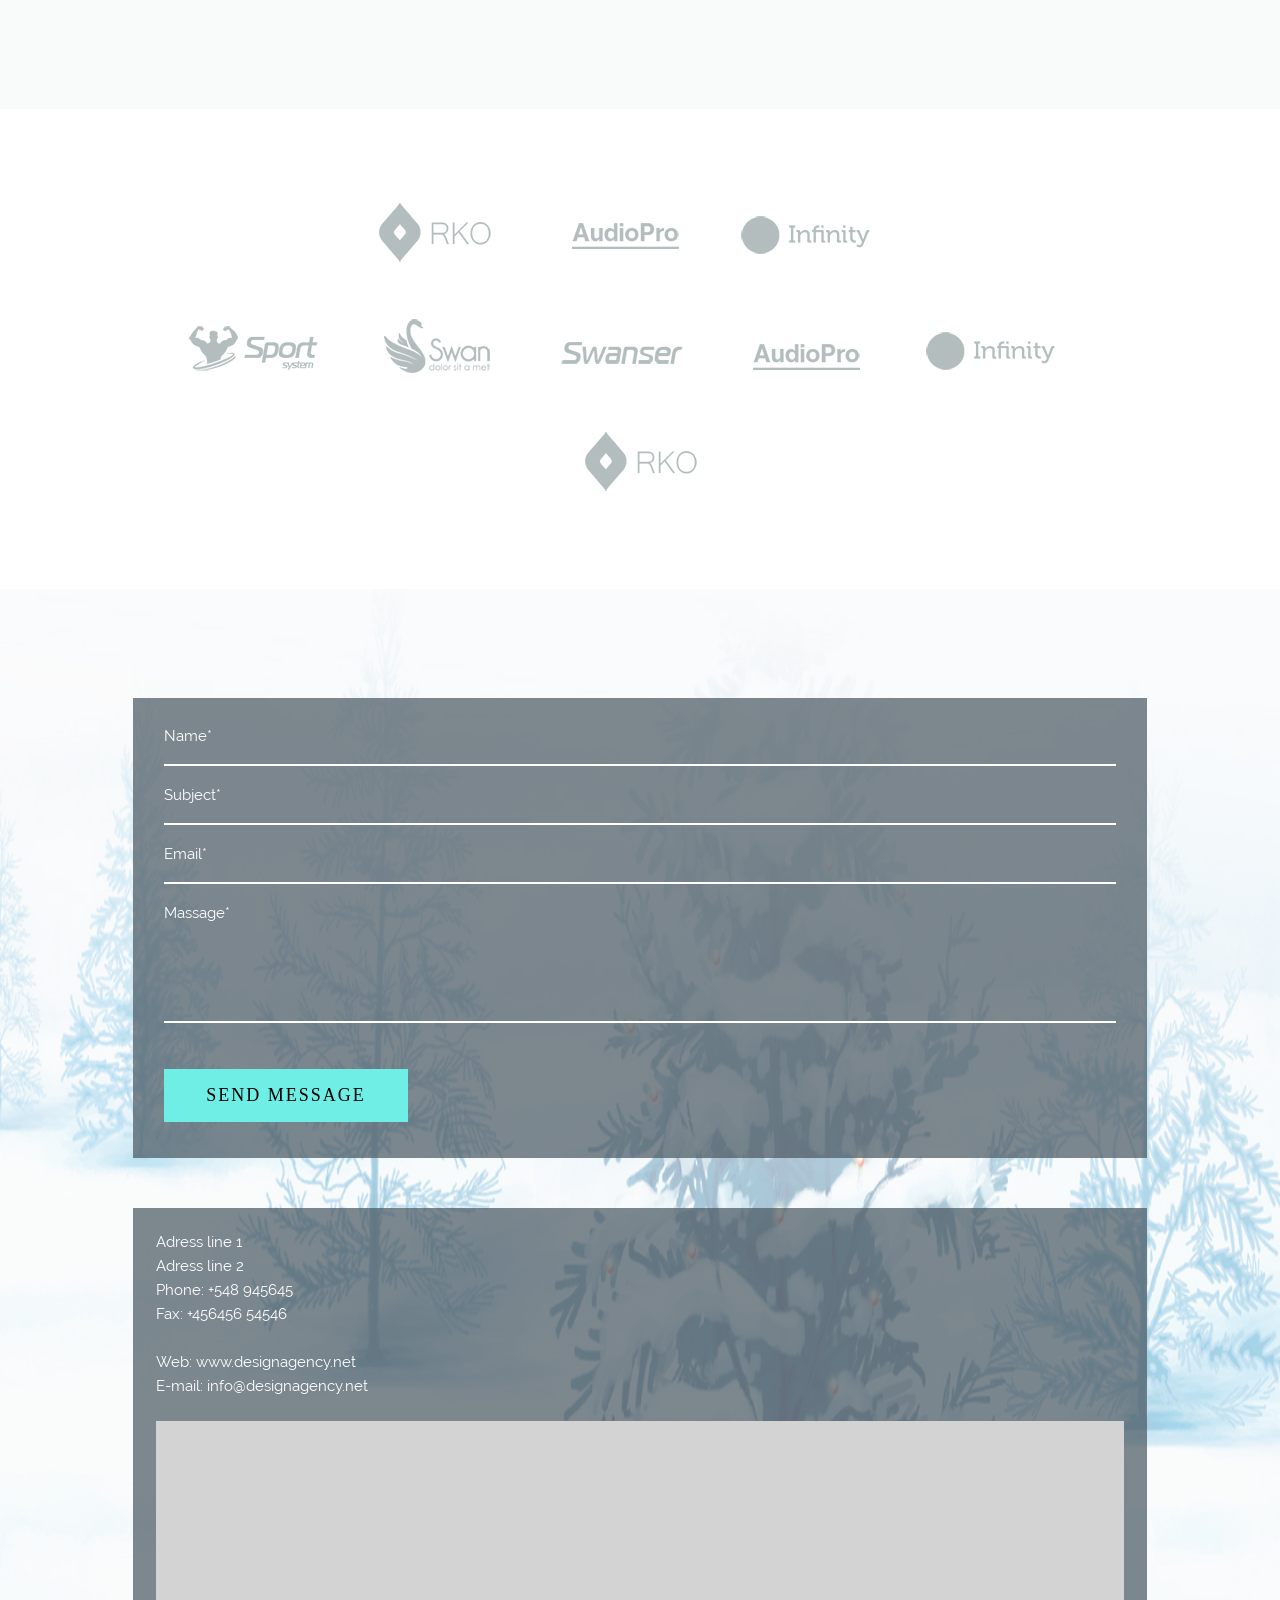
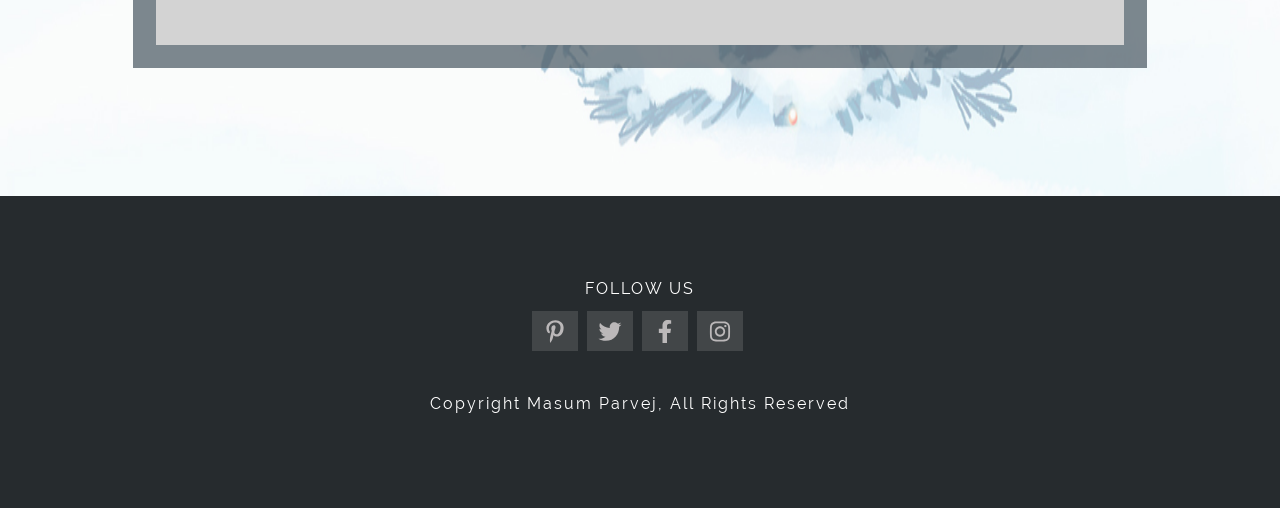
==== commit 67d55fd7: "menu" ====
--- a/index.html
+++ b/index.html
@@ -38,7 +38,15 @@
 				<div class="logo header__logo">
 					<p>sh<span>o</span>pno</p>
 				</div>
-				<div class="header__menu"></div>
+				<div class="header__menu">
+					<ul>
+						<li><a href="#about">ABOUT US</a></li>
+						<li><a href="#featured">featured works</a></li>
+						<li><a href="#services">our services</a></li>
+						<li><a href="#team">small team</a></li>
+						<li><a href="#says">what they says</a></li>
+					</ul>
+				</div>
 				<div class="header__text">
 					<p>say hello to <span class="text_color">shopno!</span><br>
 					<span class="text_color">agency</span> corporate shopno theme</p>
@@ -48,7 +56,7 @@
 				<img class="header__img2" src="img/Glass.png">
 			</header>
 
-			<section class="about_us">
+			<section id="about" class="about_us">
 				<header>
 					<h2 class="title_h2">about us</h2>
 					<p class="title_p">lorem ipsum dolor sit amet event landing template</p>
@@ -83,7 +91,7 @@
 				<div class="float_both"></div>
 			</section>
 
-			<section class="featured-works">
+			<section id='featured' class="featured-works">
 				<header>
 					<h2 class="title_h2">featured works</h2>
 					<p class="title_p">Lorem ipsum dolor sit amet event landing template</p>
@@ -99,7 +107,7 @@
 				</main>
 			</section>
 
-			<section class="our-services">
+			<section id='services' class="our-services">
 				<header>
 					<h2 class="title_h2">our services</h2>
 					<p class="title_p">Lorem ipsum dolor sit amet event landing template</p>
@@ -150,7 +158,7 @@
 				</main>
 			</section>
 
-			<section class="small-team">
+			<section id='team' class="small-team">
 				<header>
 					<h2 class="title_h2">small team</h2>
 					<p class="title_p">Lorem ipsum dolor sit amet event landing template</p>
@@ -243,7 +251,7 @@
 				</main>
 			</section>
 
-			<section class="what-they-says">
+			<section id='says' class="what-they-says">
 				<header>
 					<h2 class="title_h2">what they says</h2>
 					<p class="title_p">Lorem ipsum dolor sit amet event landing template</p>
--- a/style.css
+++ b/style.css
@@ -1,12 +1,15 @@
 * {
 	box-sizing: border-box;
 }
+a,a:visited{text-decoration: none;}
+a:hover{text-decoration: none;}
 
 :focus,:active {
 	outline: none;
 }
 a:focus,a:active{
 	outline: none;
+
 }
 
 input::-ms-clear {display: none;}
@@ -74,14 +77,56 @@
 
 .header__menu {
 	height: 21px;
-	width: 32px;
+	width: 30px;
 	float: right; /*Теперь блок не занимает влю ширину*/
 
 	position: relative;
 	top: 80px;
 	right: 10.6%;
 
-	background-color: red; /*Временный цвет для отображения на экране*/
+	background: #f1efef url('img/menu.png') no-repeat;
+	cursor: pointer;
+}
+
+.header__menu:hover ul {
+	transform: scale(1);
+	/*transition здесь, чтобы исчезало мгновенно*/
+	transition: transform .5s;
+}
+
+.header__menu ul {
+	position: absolute;
+	top: 0;
+	right: 0;
+	z-index: 10;
+	width: 200px;
+	background-color: #787878;
+	transform: scale(0);
+	transform-origin: 100% 0;
+	/*transition: transform .5s;*/
+}
+
+.header__menu ul li {
+	width: inherit;	
+}
+
+.header__menu ul li a {
+	display: block;
+	width: inherit;
+	font-family: 'Raleway-Regular';
+	font-weight: bold;
+	font-size: 20px;
+	line-height: 30px;
+	text-transform: uppercase;
+	padding: 10px;
+	border-bottom: 2px solid #000;
+	color: #000;
+}
+
+.header__menu ul li a:hover {
+	color: #fff;
+	border-bottom-style: dotted;
+	border-bottom-color: #fff;
 }
 
 .header__text {
@@ -1082,7 +1127,7 @@
 	height: 23px;
 	fill: #bbb8b9;
 }
-.footer-main .icon_s:hover {
+.footer-main li:hover .icon_s {
 	fill: #070e0d;
 }
 
@@ -1109,8 +1154,25 @@
 	}
 	
 	.about_us__slider .wrap {
-	left: 50%;
-	margin-left: -240px;
+		left: 50%;
+		margin-left: -240px;
+	}
+
+	.what-they-says .wrap-left {
+		float: none;
+		margin:0 auto; 
+		/*width: 43.3%;*/
+	}
+
+	.what-they-says .wrap-left .wrap {
+		left:calc(50% - 196px);
+	}
+
+	.what-they-says .wrap-right {
+		float: none;
+		margin: 0 auto;
+		/*width: 56.7%;*/
+		/*min-width: 666px;	*/
 	}
 
 	.contact-us .left_cont,
